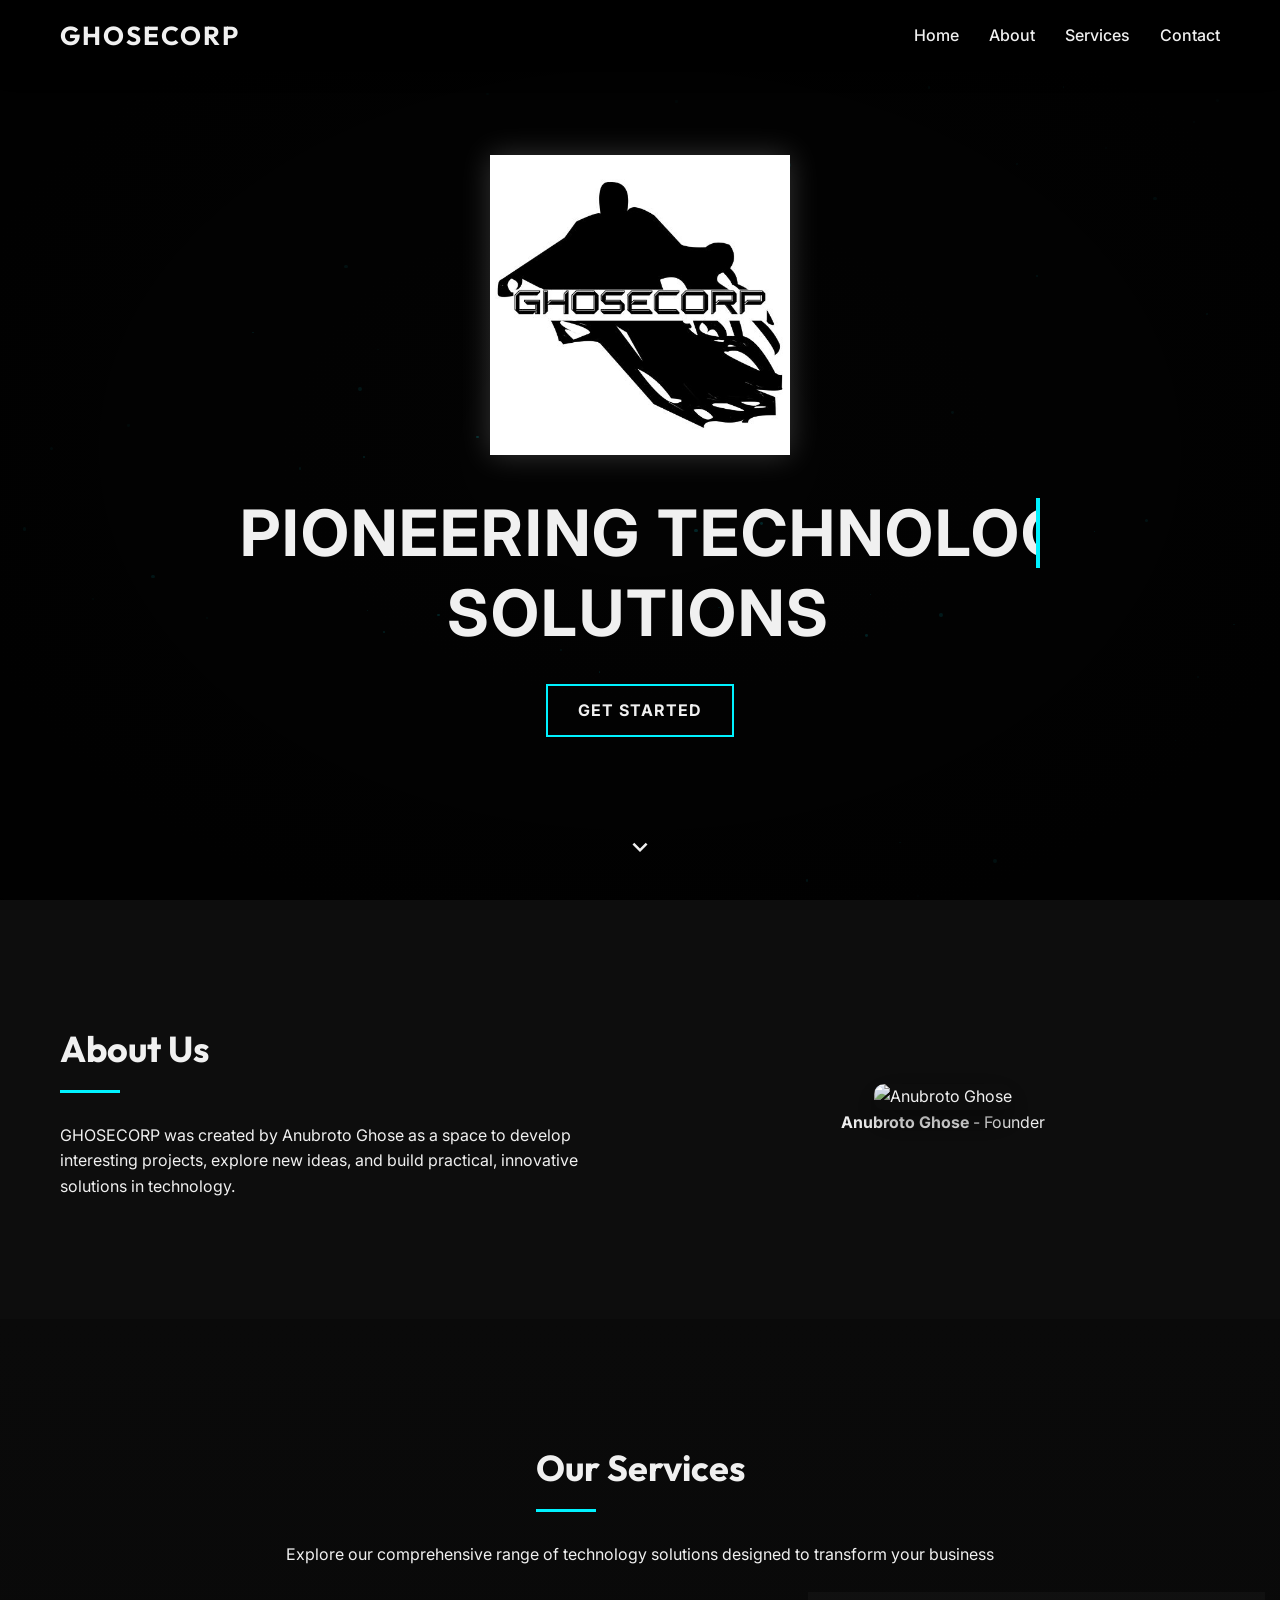
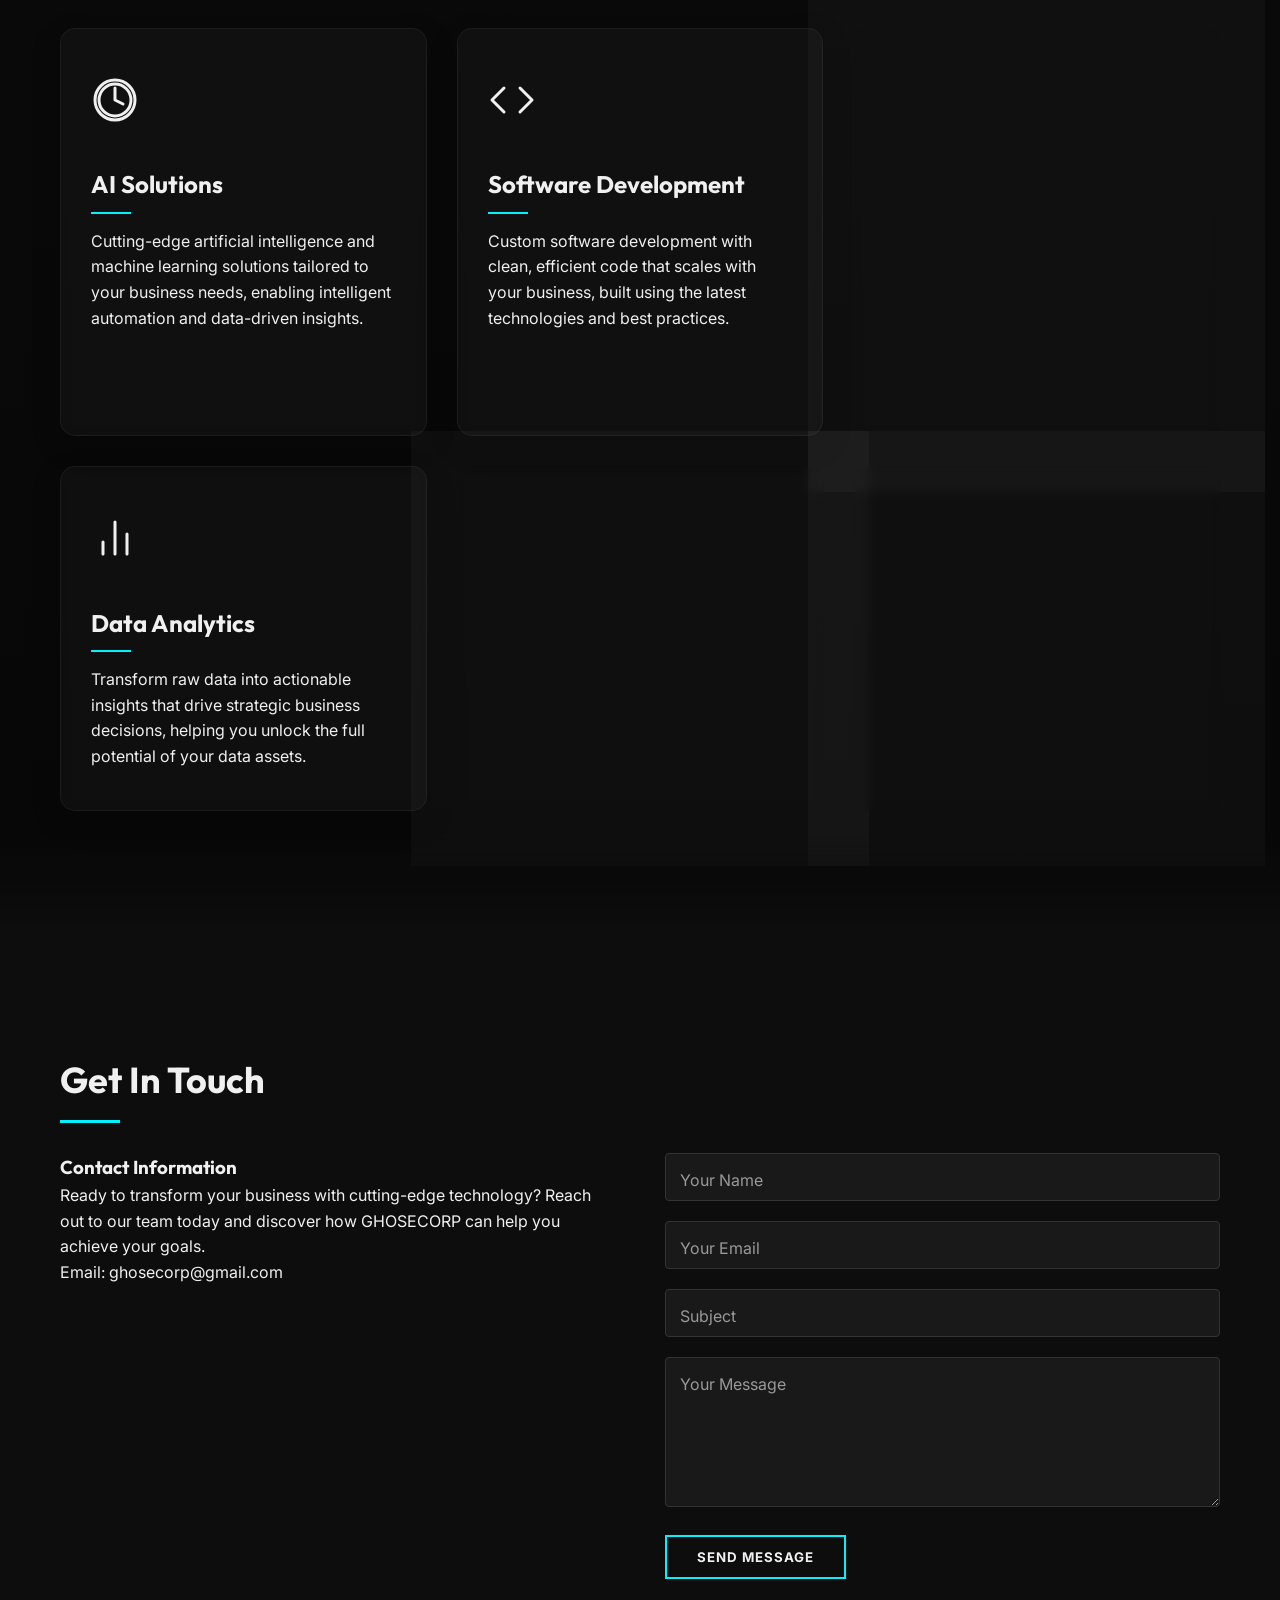
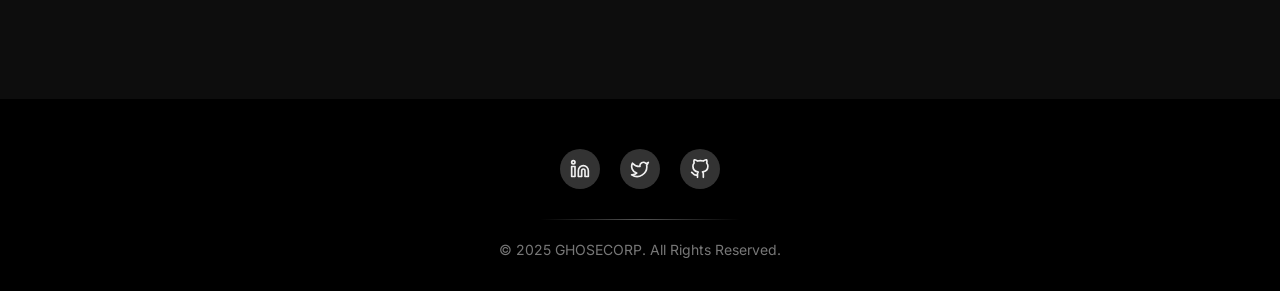
==== index.html @ cedd63f7 "Modified the website to be more professional" ====
<!DOCTYPE html>
<html lang="en">

<head>
    <meta charset="UTF-8">
    <meta name="viewport" content="width=device-width, initial-scale=1.0">
    <title>GHOSECORP | Technology Solutions</title>
    <link rel="preconnect" href="https://fonts.googleapis.com">
    <link rel="preconnect" href="https://fonts.gstatic.com" crossorigin>
    <link
        href="https://fonts.googleapis.com/css2?family=Inter:wght@300;400;500;600&family=Outfit:wght@400;700&display=swap"
        rel="stylesheet">
    <style>
        :root {
            --primary-color: #050505;
            --secondary-color: #ffffff;
            --accent-color: #00f2ff;
            --accent-glow: rgba(0, 242, 255, 0.5);
            --text-color: #f0f0f0;
            --bg-color: #050505;
            --card-bg: rgba(255, 255, 255, 0.03);
            --highlight-color: #00f2ff;
            --body-font: 'Inter', sans-serif;
            --heading-font: 'Outfit', sans-serif;
        }

        * {
            margin: 0;
            padding: 0;
            box-sizing: border-box;
            font-family: var(--body-font);
            scroll-behavior: smooth;
        }

        h1,
        h2,
        h3,
        h4,
        .logo {
            font-family: var(--heading-font);
        }

        body {
            background-color: var(--bg-color);
            color: var(--text-color);
            line-height: 1.6;
            overflow-x: hidden;
        }

        .container {
            max-width: 1200px;
            margin: 0 auto;
            padding: 0 20px;
            position: relative;
        }

        /* Header Styles */
        header {
            padding: 15px 0;
            position: fixed;
            width: 100%;
            z-index: 100;
            background-color: rgba(0, 0, 0, 0.6);
            backdrop-filter: blur(10px);
            transition: all 0.4s ease;
            box-shadow: 0 2px 20px rgba(0, 0, 0, 0.1);
        }

        header.scrolled {
            padding: 10px 0;
            background-color: rgba(0, 0, 0, 0.9);
        }

        nav {
            display: flex;
            justify-content: space-between;
            align-items: center;
        }

        .logo {
            font-size: 26px;
            font-weight: bold;
            letter-spacing: 2px;
            position: relative;
            transition: all 0.3s ease;
        }

        .logo::after {
            content: '';
            position: absolute;
            bottom: -5px;
            left: 0;
            width: 0;
            height: 2px;
            background-color: var(--highlight-color);
            transition: width 0.3s ease;
        }

        .logo:hover::after {
            width: 100%;
        }

        .nav-links {
            display: flex;
            list-style: none;
        }

        .nav-links li {
            margin-left: 30px;
            position: relative;
        }

        .nav-links a {
            color: var(--text-color);
            text-decoration: none;
            font-weight: 500;
            transition: color 0.3s ease;
            padding: 5px 0;
            position: relative;
        }

        .nav-links a::after {
            content: '';
            position: absolute;
            width: 0;
            height: 2px;
            bottom: 0;
            left: 0;
            background-color: var(--highlight-color);
            transition: width 0.3s ease;
        }

        .nav-links a:hover {
            color: var(--highlight-color);
        }

        .nav-links a:hover::after {
            width: 100%;
        }

        .burger {
            display: none;
            cursor: pointer;
        }

        .burger div {
            width: 25px;
            height: 3px;
            background-color: var(--text-color);
            margin: 5px;
            transition: all 0.3s ease;
        }

        /* Hero Section */
        .hero {
            height: 100vh;
            display: flex;
            align-items: center;
            position: relative;
            overflow: hidden;
        }

        #particles-js {
            position: absolute;
            width: 100%;
            height: 100%;
            top: 0;
            left: 0;
            z-index: 1;
        }

        .hero::before {
            content: "";
            position: absolute;
            top: 0;
            left: 0;
            width: 100%;
            height: 100%;
            background: radial-gradient(ellipse at center, rgba(0, 0, 0, 0.4) 0%, rgba(0, 0, 0, 0.9) 100%);
            z-index: 2;
        }

        .hero-content {
            max-width: 800px;
            margin: 0 auto;
            text-align: center;
            position: relative;
            z-index: 3;
            opacity: 0;
            transform: translateY(30px);
            animation: fadeInUp 1.2s ease forwards 0.5s;
        }

        .hero-logo {
            max-width: 300px;
            margin-bottom: 30px;
            filter: drop-shadow(0 0 15px rgba(255, 255, 255, 0.2));
            transition: transform 0.3s ease;
        }

        .hero-logo:hover {
            transform: scale(1.05);
        }

        .hero h1 {
            font-size: 4rem;
            line-height: 1.1;
            margin-bottom: 20px;
            text-transform: uppercase;
            font-weight: 700;
        }

        .hero-title {
            display: flex;
            flex-direction: column;
            align-items: center;
        }

        .typewriter-line {
            display: block;
            overflow: hidden;
            white-space: nowrap;
            border-right: 4px solid var(--accent-color);
            width: 0;
            animation: typing 1.5s steps(20, end) forwards;
            margin: 5px 0;
            letter-spacing: 2px;
        }

        .typewriter-line.first {
            animation-delay: 0.8s;
        }

        .typewriter-line.second {
            animation-delay: 2.3s;
            border-right-color: transparent;
            animation-name: typing-no-cursor;
        }

        @keyframes typing {
            from { width: 0 }
            to { width: 100% }
        }

        @keyframes typing-no-cursor {
            from { width: 0; border-right-color: var(--accent-color); }
            to { width: 100%; border-right-color: transparent; }
        }

        @keyframes blink-caret {
            from, to { border-color: transparent }
            50% { border-color: var(--accent-color) }
        }

        @keyframes blink-caret {

            from,
            to {
                border-color: transparent
            }

            50% {
                border-color: var(--highlight-color)
            }
        }

        .hero p {
            font-size: 18px;
            margin-bottom: 30px;
            color: #ddd;
            max-width: 600px;
            margin-left: auto;
            margin-right: auto;
        }

        .btn {
            display: inline-block;
            padding: 12px 30px;
            background: transparent;
            color: var(--text-color);
            border: 2px solid var(--highlight-color);
            text-decoration: none;
            text-transform: uppercase;
            font-weight: bold;
            letter-spacing: 1px;
            transition: all 0.3s ease;
            position: relative;
            overflow: hidden;
            z-index: 1;
        }

        .btn::before {
            content: '';
            position: absolute;
            top: 0;
            left: -100%;
            width: 100%;
            height: 100%;
            background: var(--highlight-color);
            transition: all 0.4s ease;
            z-index: -1;
        }

        .btn:hover::before {
            left: 0;
        }

        .btn:hover {
            color: #111;
        }

        .scroll-down {
            position: absolute;
            bottom: 30px;
            left: 50%;
            transform: translateX(-50%);
            z-index: 3;
            cursor: pointer;
            animation: bounce 2s infinite;
        }

        .scroll-down svg {
            width: 30px;
            height: 30px;
            fill: var(--text-color);
        }

        @keyframes bounce {

            0%,
            20%,
            50%,
            80%,
            100% {
                transform: translateY(0) translateX(-50%);
            }

            40% {
                transform: translateY(-20px) translateX(-50%);
            }

            60% {
                transform: translateY(-10px) translateX(-50%);
            }
        }

        /* About Section */
        .about {
            padding: 120px 0;
            background-color: #0d0d0d;
            position: relative;
            overflow: hidden;
        }

        .about::before {
            content: '';
            position: absolute;
            top: -100px;
            left: 0;
            width: 100%;
            height: 100px;
            background: linear-gradient(to bottom, transparent, #0d0d0d);
            z-index: 2;
        }

        .about-content {
            display: flex;
            align-items: center;
            flex-wrap: wrap;
            position: relative;
        }

        .about-text {
            flex: 1;
            min-width: 300px;
            padding-right: 50px;
            opacity: 0;
            transform: translateX(-30px);
            transition: all 0.8s ease;
        }

        .about-text.show {
            opacity: 1;
            transform: translateX(0);
        }

        .about-image {
            flex: 1;
            min-width: 300px;
            text-align: center;
            opacity: 0;
            transform: translateX(30px);
            transition: all 0.8s ease;
        }

        .about-image.show {
            opacity: 1;
            transform: translateX(0);
        }

        .founder-img {
            max-width: 100%;
            height: auto;
            border-radius: 10px;
            box-shadow: 0 10px 30px rgba(0, 0, 0, 0.5);
            transition: transform 0.5s ease;
            filter: grayscale(50%);
        }

        .founder-img:hover {
            transform: scale(1.03);
            filter: grayscale(0%);
        }

        .section-title {
            font-size: 36px;
            margin-bottom: 30px;
            position: relative;
            padding-bottom: 15px;
            display: inline-block;
        }

        .section-title::after {
            content: '';
            position: absolute;
            left: 0;
            bottom: 0;
            width: 60px;
            height: 3px;
            background-color: var(--highlight-color);
            transition: width 0.5s ease;
        }

        .section-title:hover::after {
            width: 100%;
        }

        /* Services Section */
        .services {
            padding: 120px 0;
            position: relative;
            background: linear-gradient(to bottom, #0a0a0a, #070707);
        }

        .services-intro {
            text-align: center;
            margin-bottom: 60px;
            opacity: 0;
            transform: translateY(30px);
            transition: all 0.8s ease;
        }

        .services-intro.show {
            opacity: 1;
            transform: translateY(0);
        }

        .services-grid {
            display: grid;
            grid-template-columns: repeat(auto-fit, minmax(300px, 1fr));
            gap: 30px;
            margin-top: 50px;
        }

        .service-card {
            background: var(--card-bg);
            backdrop-filter: blur(5px);
            border: 1px solid rgba(255, 255, 255, 0.05);
            padding: 40px 30px;
            border-radius: 15px;
            transition: all 0.5s cubic-bezier(0.4, 0, 0.2, 1);
            position: relative;
            overflow: hidden;
            z-index: 1;
            height: 100%;
            opacity: 0;
            transform: translateY(30px);
            box-shadow: 0 10px 30px rgba(0, 0, 0, 0.2);
        }

        .service-card.show {
            opacity: 1;
            transform: translateY(0);
        }

        .service-card::before {
            content: '';
            position: absolute;
            top: 0;
            left: 0;
            width: 100%;
            height: 0;
            background: linear-gradient(to bottom, rgba(52, 152, 219, 0.1), transparent);
            transition: height 0.5s ease;
            z-index: -1;
        }

        .service-card:hover {
            transform: translateY(-10px);
            box-shadow: 0 15px 30px rgba(0, 0, 0, 0.2);
            animation: glowing 3s infinite;
        }

        .service-card:hover::before {
            height: 100%;
        }

        .service-icon {
            font-size: 48px;
            margin-bottom: 20px;
            transition: transform 0.5s ease;
        }

        .service-card:hover .service-icon {
            transform: scale(1.1);
        }

        .service-title {
            font-size: 24px;
            margin-bottom: 15px;
            position: relative;
            padding-bottom: 10px;
            transition: color 0.3s ease;
        }

        .service-title::after {
            content: '';
            position: absolute;
            bottom: 0;
            left: 0;
            width: 40px;
            height: 2px;
            background-color: var(--highlight-color);
            transition: width 0.5s ease;
        }

        .service-card:hover .service-title::after {
            width: 80px;
        }

        /* Contact Section */
        .contact {
            padding: 120px 0;
            background-color: #0d0d0d;
            position: relative;
        }

        .contact::before {
            content: '';
            position: absolute;
            top: -100px;
            left: 0;
            width: 100%;
            height: 100px;
            background: linear-gradient(to bottom, transparent, #0d0d0d);
            z-index: 2;
        }

        .contact-content {
            display: flex;
            flex-wrap: wrap;
            gap: 50px;
        }

        .contact-info {
            flex: 1;
            min-width: 300px;
            opacity: 0;
            transform: translateX(-30px);
            transition: all 0.8s ease;
        }

        .contact-info.show {
            opacity: 1;
            transform: translateX(0);
        }

        .contact-form {
            flex: 1;
            min-width: 300px;
            opacity: 0;
            transform: translateX(30px);
            transition: all 0.8s ease;
        }

        .contact-form.show {
            opacity: 1;
            transform: translateX(0);
        }

        .form-group {
            margin-bottom: 20px;
            position: relative;
        }

        input,
        textarea {
            width: 100%;
            padding: 15px;
            background-color: rgba(255, 255, 255, 0.05);
            border: 1px solid #333;
            color: var(--text-color);
            border-radius: 4px;
            transition: all 0.3s ease;
        }

        input:focus,
        textarea:focus {
            outline: none;
            border-color: var(--highlight-color);
            box-shadow: 0 0 10px rgba(52, 152, 219, 0.3);
        }

        textarea {
            height: 150px;
            resize: vertical;
        }

        .form-group label {
            position: absolute;
            top: 15px;
            left: 15px;
            color: #999;
            transition: all 0.3s ease;
            pointer-events: none;
        }

        .form-group input:focus~label,
        .form-group textarea:focus~label,
        .form-group input:valid~label,
        .form-group textarea:valid~label {
            top: -10px;
            left: 10px;
            font-size: 12px;
            background-color: #0d0d0d;
            padding: 0 5px;
            color: var(--highlight-color);
        }

        /* Footer */
        footer {
            padding: 50px 0 30px;
            text-align: center;
            background-color: #000;
            position: relative;
        }

        .social-links {
            display: flex;
            justify-content: center;
            margin-bottom: 30px;
        }

        .social-links a {
            display: flex;
            align-items: center;
            justify-content: center;
            width: 40px;
            height: 40px;
            border-radius: 50%;
            background-color: #333;
            margin: 0 10px;
            color: var(--text-color);
            text-decoration: none;
            transition: all 0.3s ease;
            position: relative;
            overflow: hidden;
        }

        .social-links a::before {
            content: '';
            position: absolute;
            top: 0;
            left: 0;
            width: 100%;
            height: 100%;
            background-color: var(--highlight-color);
            border-radius: 50%;
            transform: scale(0);
            transition: transform 0.5s ease;
            z-index: -1;
        }

        .social-links a:hover::before {
            transform: scale(1);
        }

        .social-links a:hover {
            color: #111;
            transform: translateY(-5px);
        }

        .copyright {
            font-size: 14px;
            color: #777;
            position: relative;
            padding-top: 20px;
        }

        .copyright::before {
            content: '';
            position: absolute;
            top: 0;
            left: 50%;
            transform: translateX(-50%);
            width: 200px;
            height: 1px;
            background: linear-gradient(to right, transparent, #555, transparent);
        }

        /* Animation */
        @keyframes fadeInUp {
            from {
                opacity: 0;
                transform: translateY(30px);
            }

            to {
                opacity: 1;
                transform: translateY(0);
            }
        }

        @keyframes glowing {
            0% {
                box-shadow: 0 0 5px rgba(52, 152, 219, 0.3);
            }

            50% {
                box-shadow: 0 0 20px rgba(52, 152, 219, 0.5);
            }

            100% {
                box-shadow: 0 0 5px rgba(52, 152, 219, 0.3);
            }
        }

        @keyframes float {
            0% {
                transform: translateY(0px);
            }

            50% {
                transform: translateY(-10px);
            }

            100% {
                transform: translateY(0px);
            }
        }

        /* Particle styling */
        .particle {
            position: absolute;
            background-color: rgba(255, 255, 255, 0.3);
            border-radius: 50%;
            pointer-events: none;
        }

        .back-to-top {
            position: fixed;
            bottom: 30px;
            right: 30px;
            width: 50px;
            height: 50px;
            border-radius: 50%;
            background-color: var(--highlight-color);
            color: #111;
            display: flex;
            align-items: center;
            justify-content: center;
            text-decoration: none;
            transition: all 0.3s ease;
            opacity: 0;
            visibility: hidden;
            z-index: 99;
        }

        .back-to-top.show {
            opacity: 1;
            visibility: visible;
        }

        .back-to-top:hover {
            transform: translateY(-5px);
            box-shadow: 0 5px 15px rgba(52, 152, 219, 0.5);
        }

        /* Responsive */
        @media screen and (max-width: 768px) {
            .burger {
                display: block;
                z-index: 101;
            }

            .nav-links {
                position: absolute;
                right: 0;
                top: 60px;
                flex-direction: column;
                align-items: center;
                width: 100%;
                background-color: rgba(0, 0, 0, 0.95);
                height: 92vh;
                transform: translateX(100%);
                transition: transform 0.5s ease-in;
                z-index: 100;
                overflow-y: auto;
            }

            .nav-links li {
                margin: 24px 0 0 0;
                opacity: 0;
            }

            .nav-links.nav-active {
                transform: translateX(0%);
            }

            .nav-links.nav-active li {
                opacity: 1 !important;
                animation: none !important;
                transform: none !important;
            }

            .hero {
                height: auto;
                padding: 120px 20px 40px 20px;
                display: block;
                text-align: center;
            }

            #particles-js {
                display: none;
            }

            .container {
                padding: 0 10px;
            }

            .hero-content {
                max-width: 100%;
                margin: 0 auto;
                transform: none !important;
                opacity: 1 !important;
            }

            .hero-logo {
                max-width: 180px;
                margin: 0 auto 20px;
                display: block;
            }

            .hero h1 {
                font-size: 2.2rem;
            }

            .typewriter-line {
                letter-spacing: 1px;
                animation-duration: 1.2s;
            }

            .hero p {
                font-size: 16px;
                max-width: 100%;
                margin: 0 auto 30px;
            }

            .btn {
                padding: 12px 24px;
                font-size: 14px;
                letter-spacing: 1px;
            }

            .scroll-down {
                bottom: 20px;
                width: 40px;
                height: 40px;
            }

            .about-content,
            .contact-content {
                flex-direction: column;
                gap: 30px;
            }

            .about-text,
            .about-image,
            .contact-info,
            .contact-form {
                padding-right: 0;
                transform: none !important;
                opacity: 1 !important;
            }
        }
    </style>
</head>

<body>
    <!-- Header -->
    <header id="header">
        <div class="container">
            <nav>
                <div class="logo">GHOSECORP</div>
                <ul class="nav-links">
                    <li><a href="#home">Home</a></li>
                    <li><a href="#about">About</a></li>
                    <li><a href="#services">Services</a></li>
                    <li><a href="#contact">Contact</a></li>
                </ul>
                <div class="burger">
                    <div class="line1"></div>
                    <div class="line2"></div>
                    <div class="line3"></div>
                </div>
            </nav>
        </div>
    </header>

    <!-- Hero Section -->
    <section class="hero" id="home">
        <div id="particles-js"></div>
        <div class="container">
            <div class="hero-content">
                <img src="assets/ghosecorp_logo.jpg" alt="Ghosecorp Logo" class="hero-logo">
                <h1 class="hero-title">
                    <span class="typewriter-line first">Pioneering Technology</span>
                    <span class="typewriter-line second">Solutions</span>
                </h1>
                <p>Accelerating innovation in the digital landscape. Ghosecorp transforms ideas into cutting-edge
                    technology that empowers businesses to thrive in tomorrow's world.</p>
                <a href="#contact" class="btn">Get Started</a>
            </div>
        </div>
        <div class="scroll-down" id="scroll-down">
            <svg xmlns="http://www.w3.org/2000/svg" viewBox="0 0 24 24">
                <path d="M7.41 8.59L12 13.17l4.59-4.58L18 10l-6 6-6-6 1.41-1.41z" />
            </svg>
        </div>
    </section>
    <!-- About Section -->
    <section class="about" id="about">
        <div class="container">
            <div class="about-content">
                <div class="about-text">
                    <h2 class="section-title">About Us</h2>
                    <p>GHOSECORP was created by Anubroto Ghose as a space to develop interesting projects, explore new
                        ideas, and build practical, innovative solutions in technology.</p>
                </div>
                <div class="about-image">
                    <img src="https://raw.githubusercontent.com/anubrotoGhose/anubrotoGhose/main/assets/profilePage.jpeg"
                        alt="Anubroto Ghose" class="founder-img">
                    <p><strong>Anubroto Ghose</strong> - Founder</p>
                </div>
            </div>
        </div>
    </section>
    <!-- Services Section -->
    <section class="services" id="services">
        <div class="container">
            <div class="services-intro">
                <h2 class="section-title">Our Services</h2>
                <p>Explore our comprehensive range of technology solutions designed to transform your business</p>
            </div>
            <div class="services-grid">
                <div class="service-card">
                    <div class="service-icon">
                        <svg width="48" height="48" viewBox="0 0 24 24" fill="none" stroke="currentColor"
                            stroke-width="1.5" stroke-linecap="round" stroke-linejoin="round">
                            <path d="M12 2a10 10 0 1 0 10 10A10 10 0 0 0 12 2zm0 18a8 8 0 1 1 8-8 8 8 0 0 1-8 8z" />
                            <path d="M12 6v6l4 2" />
                        </svg>
                    </div>
                    <h3 class="service-title">AI Solutions</h3>
                    <p>Cutting-edge artificial intelligence and machine learning solutions tailored to your business
                        needs, enabling intelligent automation and data-driven insights.</p>
                </div>
                <div class="service-card">
                    <div class="service-icon">
                        <svg width="48" height="48" viewBox="0 0 24 24" fill="none" stroke="currentColor"
                            stroke-width="1.5" stroke-linecap="round" stroke-linejoin="round">
                            <polyline points="16 18 22 12 16 6" />
                            <polyline points="8 6 2 12 8 18" />
                        </svg>
                    </div>
                    <h3 class="service-title">Software Development</h3>
                    <p>Custom software development with clean, efficient code that scales with your business, built
                        using the latest technologies and best practices.</p>
                </div>
                <div class="service-card">
                    <div class="service-icon">
                        <svg width="48" height="48" viewBox="0 0 24 24" fill="none" stroke="currentColor"
                            stroke-width="1.5" stroke-linecap="round" stroke-linejoin="round">
                            <path
                                d="M14.7 6.3a1 1 0 0 0 0 1.4l1.6 1.6a1 1 0 0 0 1.4 0l3.77-3.77a6 6 0 0 1-7.94 7.94l-6.91 6.91a2.12 2.12 0 0 1-3-3l6.91-6.91a6 6 0 0 1 7.94-7.94l-3.76 3.76z" />
                        </svg>
                    </div>
                    <h3 class="service-title">Software Tools And Libraries</h3>
                    <p>Custom-built software libraries and developer tools to accelerate your development workflow and
                        enhance productivity through streamlined processes.</p>
                </div>
                <div class="service-card">
                    <div class="service-icon">
                        <svg width="48" height="48" viewBox="0 0 24 24" fill="none" stroke="currentColor"
                            stroke-width="1.5" stroke-linecap="round" stroke-linejoin="round">
                            <line x1="18" y1="20" x2="18" y2="10" />
                            <line x1="12" y1="20" x2="12" y2="4" />
                            <line x1="6" y1="20" x2="6" y2="14" />
                        </svg>
                    </div>
                    <h3 class="service-title">Data Analytics</h3>
                    <p>Transform raw data into actionable insights that drive strategic business decisions, helping you
                        unlock the full potential of your data assets.</p>
                </div>
                <div class="service-card">
                    <div class="service-icon">
                        <svg width="48" height="48" viewBox="0 0 24 24" fill="none" stroke="currentColor"
                            stroke-width="1.5" stroke-linecap="round" stroke-linejoin="round">
                            <rect x="5" y="2" width="14" height="20" rx="2" ry="2" />
                            <line x1="12" y1="18" x2="12.01" y2="18" />
                        </svg>
                    </div>
                    <h3 class="service-title">Mobile Solutions</h3>
                    <p>Intuitive, high-performance mobile applications designed for optimal user experience across
                        multiple platforms and devices.</p>
                </div>
                <div class="service-card">
                    <div class="service-icon">
                        <svg width="48" height="48" viewBox="0 0 24 24" fill="none" stroke="currentColor"
                            stroke-width="1.5" stroke-linecap="round" stroke-linejoin="round">
                            <path d="M17.5 19a3.5 3.5 0 1 1 0-7c.2 0 .4 0 .6.1a6 6 0 1 1 3.4 8.9h-4z" />
                        </svg>
                    </div>
                    <h3 class="service-title">Cloud Infrastructure</h3>
                    <p>Scalable cloud solutions that provide flexibility, security, and cost efficiency, empowering your
                        business with robust and reliable infrastructure.</p>
                </div>
            </div>
        </div>
    </section>
    <!-- Contact Section -->
    <section class="contact" id="contact">
        <div class="container">
            <h2 class="section-title">Get In Touch</h2>
            <div class="contact-content">
                <div class="contact-info">
                    <h3>Contact Information</h3>
                    <p>Ready to transform your business with cutting-edge technology? Reach out to our team today and
                        discover how GHOSECORP can help you achieve your goals.</p>
                    <p>Email: ghosecorp@gmail.com</p>
                </div>
                <div class="contact-form">
                    <form id="contactForm">
                        <div class="form-group">
                            <input type="text" id="name" required>
                            <label for="name">Your Name</label>
                        </div>
                        <div class="form-group">
                            <input type="email" id="email" required>
                            <label for="email">Your Email</label>
                        </div>
                        <div class="form-group">
                            <input type="text" id="subject" required>
                            <label for="subject">Subject</label>
                        </div>
                        <div class="form-group">
                            <textarea id="message" required></textarea>
                            <label for="message">Your Message</label>
                        </div>
                        <button type="submit" class="btn">Send Message</button>
                    </form>
                </div>
            </div>
        </div>
    </section>
    <!-- Footer -->
    <footer>
        <div class="container">
            <div class="social-links">
                <a href="#" aria-label="LinkedIn">
                    <svg width="20" height="20" viewBox="0 0 24 24" fill="none" stroke="currentColor" stroke-width="2"
                        stroke-linecap="round" stroke-linejoin="round">
                        <path d="M16 8a6 6 0 0 1 6 6v7h-4v-7a2 2 0 0 0-2-2 2 2 0 0 0-2 2v7h-4v-7a6 6 0 0 1 6-6z" />
                        <rect x="2" y="9" width="4" height="12" />
                        <circle cx="4" cy="4" r="2" />
                    </svg>
                </a>
                <a href="#" aria-label="Twitter">
                    <svg width="20" height="20" viewBox="0 0 24 24" fill="none" stroke="currentColor" stroke-width="2"
                        stroke-linecap="round" stroke-linejoin="round">
                        <path
                            d="M22 4s-.7 2.1-2 3.4c1.6 10-9.4 17.3-18 11.6 2.2.1 4.4-.6 6-2C3 15.5.5 9.6 3 5c2.2 2.6 5.6 4.1 9 4-.9-4.2 4-6.6 7-3.8 1.1 0 3-1.2 3-1.2z" />
                    </svg>
                </a>
                <a href="#" aria-label="GitHub">
                    <svg width="20" height="20" viewBox="0 0 24 24" fill="none" stroke="currentColor" stroke-width="2"
                        stroke-linecap="round" stroke-linejoin="round">
                        <path
                            d="M9 19c-5 1.5-5-2.5-7-3m14 6v-3.87a3.37 3.37 0 0 0-.94-2.61c3.14-.35 6.44-1.54 6.44-7A5.44 5.44 0 0 0 20 4.77 5.07 5.07 0 0 0 19.91 1S18.73.65 16 2.48a13.38 13.38 0 0 0-7 0C6.27.65 5.09 1 5.09 1A5.07 5.07 0 0 0 5 4.77a5.44 5.44 0 0 0-1.5 3.78c0 5.42 3.3 6.61 6.44 7A3.37 3.37 0 0 0 9 18.13V22" />
                    </svg>
                </a>
            </div>
            <p class="copyright">© 2025 GHOSECORP. All Rights Reserved.</p>
        </div>
    </footer>
    <!-- Back to top button -->
    <a href="#home" class="back-to-top" id="back-to-top">↑</a>
    <!-- Cursor effect (advanced) -->
    <div id="custom-cursor"
        style="position: fixed; width: 20px; height: 20px; border: 2px solid var(--highlight-color); border-radius: 50%; pointer-events: none; z-index: 9999; transform: translate(-50%, -50%); display: none; mix-blend-mode: difference;">
    </div>
    <div id="cursor-trailer"
        style="position: fixed; width: 100px; height: 100px; border-radius: 50%; background: rgba(52, 152, 219, 0.1); pointer-events: none; z-index: 9998; transform: translate(-50%, -50%); transition: width 0.3s, height 0.3s; display: none;">
    </div>
    <!-- JavaScript -->
    <script>
        // Navigation toggle
        const nav = document.querySelector('.nav-links');
        const burger = document.querySelector('.burger');
        const navLinks = document.querySelectorAll('.nav-links li');

        burger.addEventListener('click', () => {
            nav.classList.toggle('nav-active');
            navLinks.forEach((link, index) => {
                if (link.style.animation) {
                    link.style.animation = '';
                } else {
                    link.style.animation = `navLinkFade 0.5s ease forwards ${index / 7 + 0.3}s`;
                }
            });
            burger.classList.toggle('toggle');
        });

        // Smooth scrolling
        document.querySelectorAll('a[href^="#"]').forEach(anchor => {
            anchor.addEventListener('click', function (e) {
                e.preventDefault();
                // Close mobile menu if open
                if (nav.classList.contains('nav-active')) {
                    nav.classList.remove('nav-active');
                    burger.classList.remove('toggle');
                    navLinks.forEach(link => { link.style.animation = ''; });
                }
                const target = document.querySelector(this.getAttribute('href'));
                window.scrollTo({
                    top: target.offsetTop - 70,
                    behavior: 'smooth'
                });
            });
        });

        // Scroll down button
        document.getElementById('scroll-down').addEventListener('click', () => {
            const aboutSection = document.querySelector('#about');
            window.scrollTo({
                top: aboutSection.offsetTop - 70,
                behavior: 'smooth'
            });
        });

        // Back to top button
        const backToTopButton = document.getElementById('back-to-top');
        window.addEventListener('scroll', () => {
            if (window.pageYOffset > 300) {
                backToTopButton.classList.add('show');
            } else {
                backToTopButton.classList.remove('show');
            }
        });

        // Header scroll effect
        const header = document.getElementById('header');
        window.addEventListener('scroll', () => {
            if (window.pageYOffset > 100) {
                header.classList.add('scrolled');
            } else {
                header.classList.remove('scrolled');
            }
        });

        // Intersection Observer for animations
        const observerOptions = {
            threshold: 0.2,
            rootMargin: "0px 0px -100px 0px"
        };

        const observer = new IntersectionObserver((entries) => {
            entries.forEach(entry => {
                if (entry.isIntersecting) {
                    entry.target.classList.add('show');
                    observer.unobserve(entry.target);
                }
            });
        }, observerOptions);

        // Observe elements that should animate on scroll
        document.querySelectorAll('.about-text, .about-image, .services-intro, .service-card, .contact-info, .contact-form').forEach(el => {
            observer.observe(el);
        });

        // Contact form animation
        const formElements = document.querySelectorAll('.form-group input, .form-group textarea');
        formElements.forEach(element => {
            if (element.value !== '') {
                element.parentElement.classList.add('active');
            }
            element.addEventListener('focus', () => {
                element.parentElement.classList.add('active');
            });
            element.addEventListener('blur', () => {
                if (element.value === '') {
                    element.parentElement.classList.remove('active');
                }
            });
        });

        // Optimized Particles JS Effect
        function createParticles() {
            const particlesContainer = document.getElementById('particles-js');
            if (!particlesContainer) return;
            
            const particleCount = window.innerWidth < 768 ? 30 : 60;
            const fragment = document.createDocumentFragment();

            for (let i = 0; i < particleCount; i++) {
                const particle = document.createElement('div');
                particle.className = 'particle';

                const size = Math.random() * 3 + 1;
                const opacity = Math.random() * 0.3 + 0.05;

                particle.style.cssText = `
                    position: absolute;
                    top: ${Math.random() * 100}%;
                    left: ${Math.random() * 100}%;
                    width: ${size}px;
                    height: ${size}px;
                    background-color: rgba(0, 242, 255, ${opacity});
                    border-radius: 50%;
                    pointer-events: none;
                `;

                const duration = (Math.random() * 15 + 10) * 1000;
                particle.animate([
                    { transform: 'translateY(0) translateX(0)', opacity: opacity },
                    { transform: `translateY(-${Math.random() * 100 + 50}px) translateX(${Math.random() * 40 - 20}px)`, opacity: 0 }
                ], {
                    duration: duration,
                    iterations: Infinity,
                    easing: 'linear',
                    delay: Math.random() * -duration
                });

                fragment.appendChild(particle);
            }
            particlesContainer.appendChild(fragment);
        }

        // Create dynamic background particles
        window.addEventListener('load', createParticles);

        // Service cards hover effect
        const serviceCards = document.querySelectorAll('.service-card');
        serviceCards.forEach(card => {
            card.addEventListener('mouseenter', function () {
                this.style.transform = 'translateY(-15px)';
                const icon = this.querySelector('.service-icon');
                icon.style.transform = 'scale(1.2) rotate(5deg)';
            });

            card.addEventListener('mouseleave', function () {
                this.style.transform = 'translateY(0)';
                const icon = this.querySelector('.service-icon');
                icon.style.transform = 'scale(1) rotate(0deg)';
            });
        });

        // Simple form validation
        const contactForm = document.getElementById('contactForm');
        if (contactForm) {
            contactForm.addEventListener('submit', function (e) {
                e.preventDefault();
                const name = document.getElementById('name').value;
                const email = document.getElementById('email').value;
                const subject = document.getElementById('subject').value;
                const message = document.getElementById('message').value;
                if (name && email && subject && message) {
                    alert('Thank you for your message! We will get back to you soon.');
                    contactForm.reset();
                    formElements.forEach(element => { element.parentElement.classList.remove('active'); });
                } else {
                    alert('Please fill in all fields');
                }
            });
        }

        // Typing effect for hero description
        function typeEffect(element, text, speed) {
            let i = 0;
            element.innerHTML = '';
            function typing() {
                if (i < text.length) {
                    element.innerHTML += text.charAt(i);
                    i++;
                    setTimeout(typing, speed);
                }
            }
            typing();
        }
        // Apply typing effect to a paragraph in the hero section
        const heroDescriptionElement = document.querySelector('.hero p');
        if (heroDescriptionElement) {
            const originalText = heroDescriptionElement.textContent;
            heroDescriptionElement.textContent = '';
            setTimeout(() => {
                typeEffect(heroDescriptionElement, originalText, 25);
            }, 3800);
        }

        // Smooth Custom cursor effect
        const customCursor = document.getElementById('custom-cursor');
        const cursorTrailer = document.getElementById('cursor-trailer');
        
        let mouseX = 0, mouseY = 0;
        let cursorX = 0, cursorY = 0;
        let trailerX = 0, trailerY = 0;

        if (window.innerWidth > 768) {
            document.addEventListener('mousemove', (e) => {
                if (customCursor.style.display === 'none') {
                    customCursor.style.display = 'block';
                    cursorTrailer.style.display = 'block';
                }
                mouseX = e.clientX;
                mouseY = e.clientY;
            });

            function animateCursor() {
                // Smooth interpolation
                cursorX += (mouseX - cursorX) * 0.2;
                cursorY += (mouseY - cursorY) * 0.2;
                trailerX += (mouseX - trailerX) * 0.1;
                trailerY += (mouseY - trailerY) * 0.1;

                customCursor.style.left = cursorX + 'px';
                customCursor.style.top = cursorY + 'px';
                cursorTrailer.style.left = trailerX + 'px';
                cursorTrailer.style.top = trailerY + 'px';

                requestAnimationFrame(animateCursor);
            }
            requestAnimationFrame(animateCursor);

            document.querySelectorAll('a, button, .service-card, input, textarea').forEach(element => {
                element.addEventListener('mouseenter', () => {
                    customCursor.style.transform = 'translate(-50%, -50%) scale(1.5)';
                    customCursor.style.borderColor = '#fff';
                    cursorTrailer.style.transform = 'translate(-50%, -50%) scale(0.5)';
                    cursorTrailer.style.background = 'rgba(0, 242, 255, 0.2)';
                });
                element.addEventListener('mouseleave', () => {
                    customCursor.style.transform = 'translate(-50%, -50%) scale(1)';
                    customCursor.style.borderColor = 'var(--highlight-color)';
                    cursorTrailer.style.transform = 'translate(-50%, -50%) scale(1)';
                    cursorTrailer.style.background = 'rgba(0, 242, 255, 0.1)';
                });
            });
            document.body.style.cursor = 'none';
        }
        // Floating animation for service icons
        document.querySelectorAll('.service-icon').forEach(icon => {
            icon.style.animation = 'float 3s ease-in-out infinite';
        });
    </script>
</body>

</html>
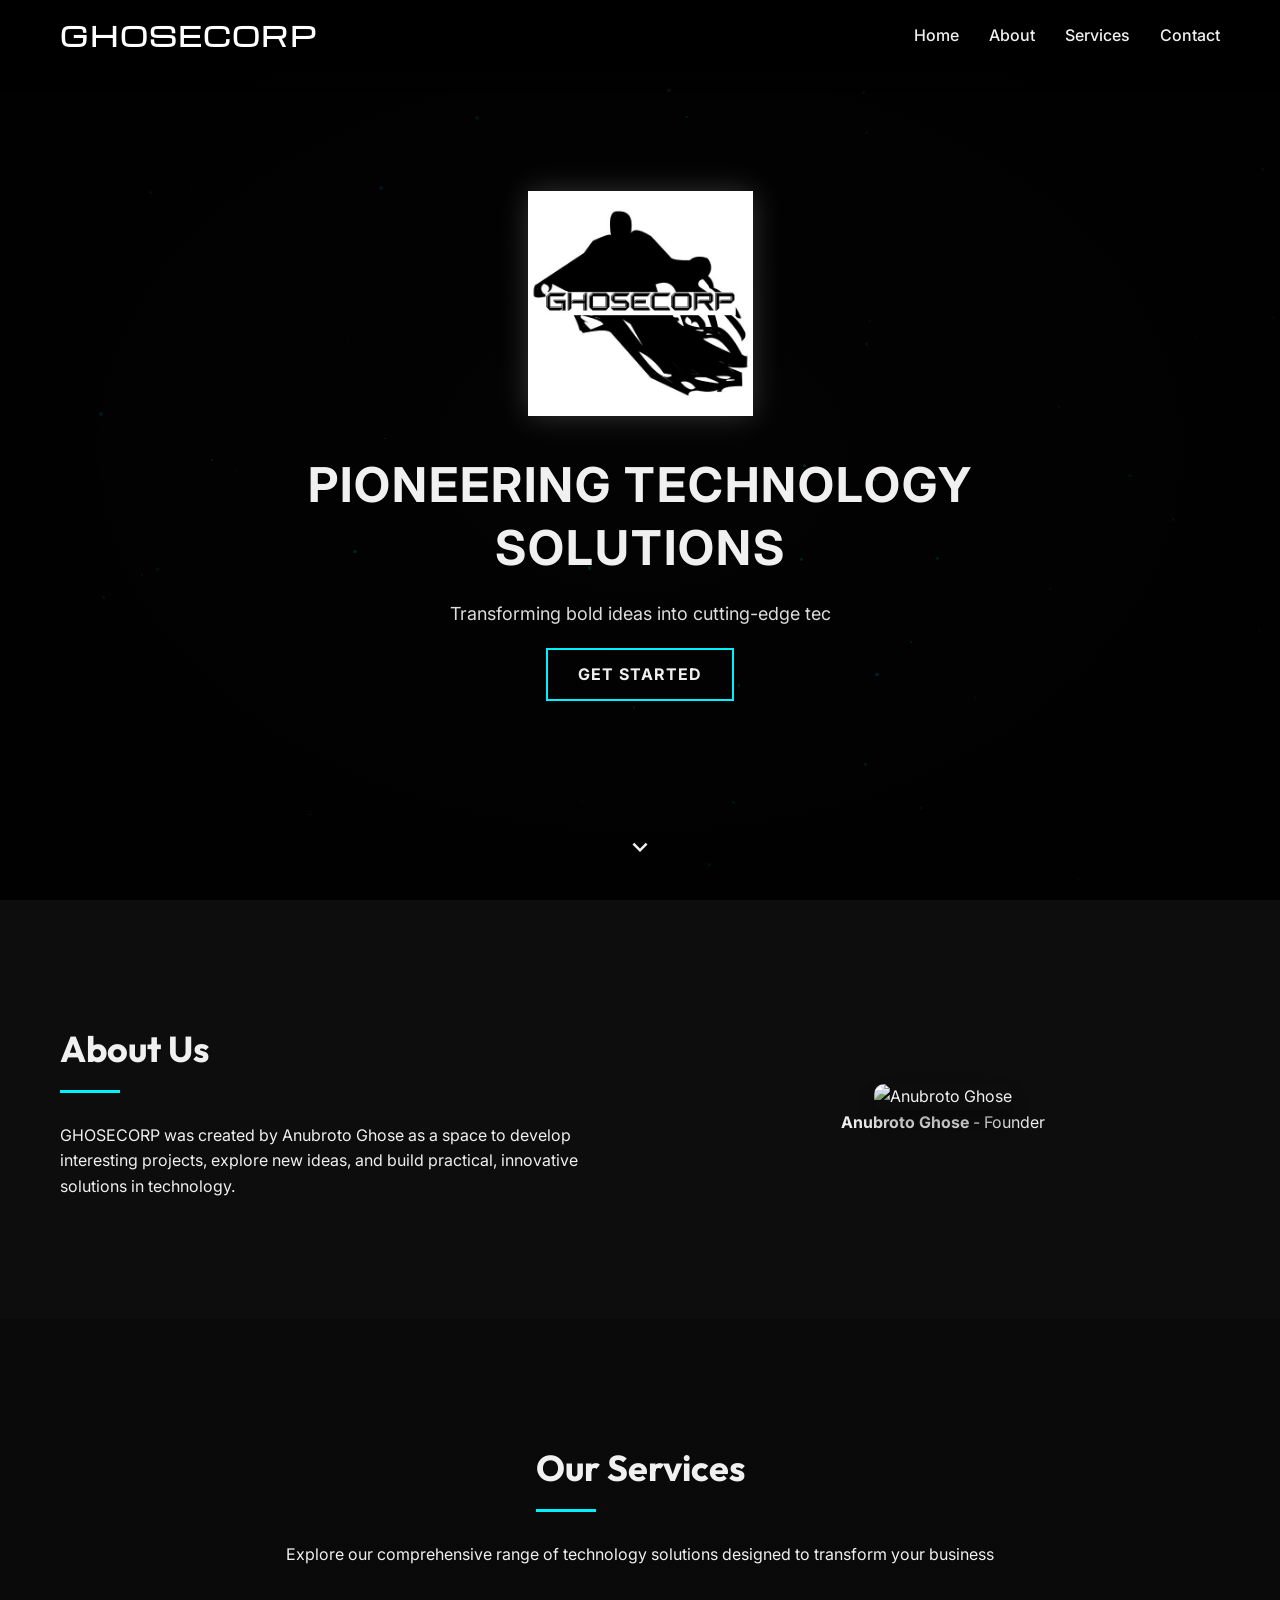
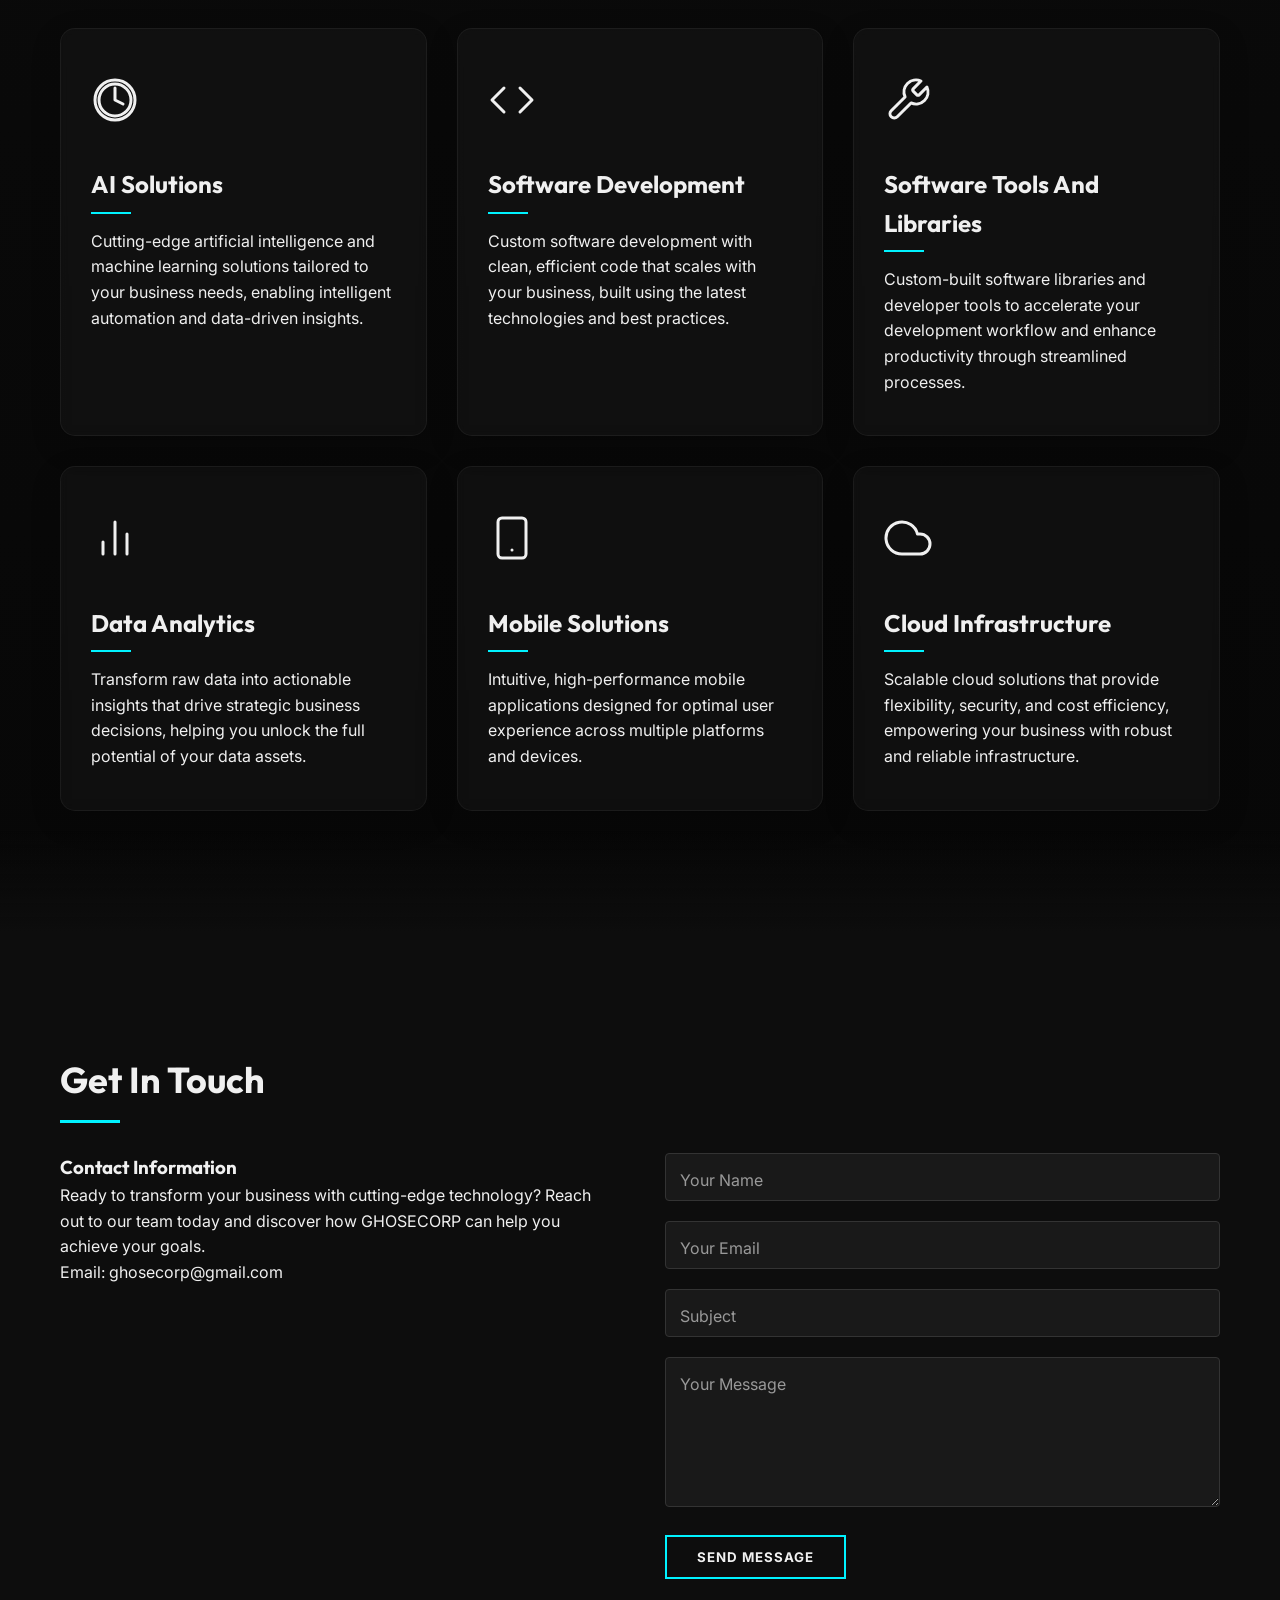
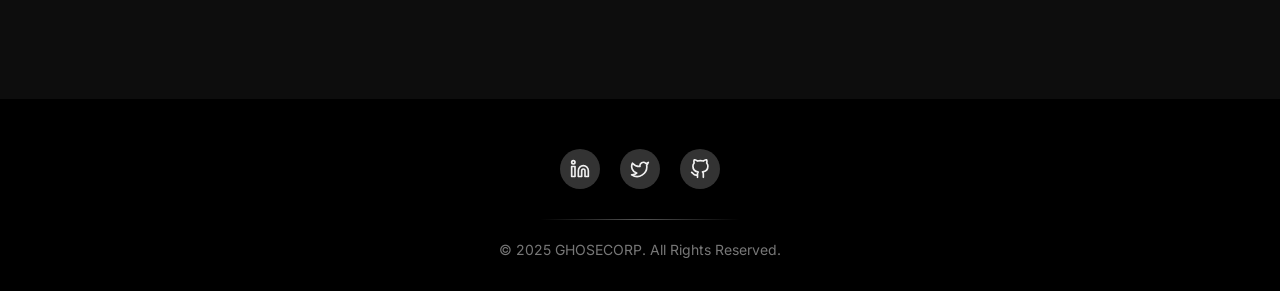
==== commit 50dcfbe6: "Fixed top portion rendering" ====
--- a/index.html
+++ b/index.html
@@ -8,7 +8,7 @@
     <link rel="preconnect" href="https://fonts.googleapis.com">
     <link rel="preconnect" href="https://fonts.gstatic.com" crossorigin>
     <link
-        href="https://fonts.googleapis.com/css2?family=Inter:wght@300;400;500;600&family=Outfit:wght@400;700&display=swap"
+        href="https://fonts.googleapis.com/css2?family=Michroma&family=Inter:wght@300;400;500;600&family=Outfit:wght@400;700&display=swap"
         rel="stylesheet">
     <style>
         :root {
@@ -33,10 +33,14 @@
         }
 
         h1,
+        .logo {
+            font-family: 'Michroma', sans-serif;
+            text-transform: uppercase;
+        }
+
         h2,
         h3,
-        h4,
-        .logo {
+        h4 {
             font-family: var(--heading-font);
         }
 
@@ -83,6 +87,8 @@
             letter-spacing: 2px;
             position: relative;
             transition: all 0.3s ease;
+            color: #fff !important;
+            text-decoration: none;
         }
 
         .logo::after {
@@ -186,9 +192,6 @@
             text-align: center;
             position: relative;
             z-index: 3;
-            opacity: 0;
-            transform: translateY(30px);
-            animation: fadeInUp 1.2s ease forwards 0.5s;
         }
 
         .hero-logo {
@@ -203,7 +206,7 @@
         }
 
         .hero h1 {
-            font-size: 4rem;
+            font-size: 3rem;
             line-height: 1.1;
             margin-bottom: 20px;
             text-transform: uppercase;
@@ -216,40 +219,49 @@
             align-items: center;
         }
 
-        .typewriter-line {
+        .hero-line {
             display: block;
-            overflow: hidden;
-            white-space: nowrap;
-            border-right: 4px solid var(--accent-color);
-            width: 0;
-            animation: typing 1.5s steps(20, end) forwards;
+            opacity: 0;
+            transform: translateY(30px);
+            animation: fadeInUp 0.8s ease forwards;
             margin: 5px 0;
             letter-spacing: 2px;
         }
 
-        .typewriter-line.first {
-            animation-delay: 0.8s;
-        }
-
-        .typewriter-line.second {
-            animation-delay: 2.3s;
-            border-right-color: transparent;
-            animation-name: typing-no-cursor;
-        }
-
-        @keyframes typing {
-            from { width: 0 }
-            to { width: 100% }
-        }
-
-        @keyframes typing-no-cursor {
-            from { width: 0; border-right-color: var(--accent-color); }
-            to { width: 100%; border-right-color: transparent; }
-        }
-
-        @keyframes blink-caret {
-            from, to { border-color: transparent }
-            50% { border-color: var(--accent-color) }
+        .hero-line.first {
+            animation-delay: 0.6s;
+        }
+
+        .hero-line.second {
+            animation-delay: 0.9s;
+        }
+
+        .hero-logo {
+            max-width: 225px;
+            margin-bottom: 30px;
+            filter: drop-shadow(0 0 15px rgba(255, 255, 255, 0.2));
+            transition: transform 0.3s ease;
+            opacity: 0;
+            transform: translateY(30px);
+            animation: fadeInUp 0.8s ease forwards 0.3s;
+        }
+
+        .hero p {
+            font-size: 18px;
+            margin-bottom: 30px;
+            color: #ddd;
+            max-width: 600px;
+            margin-left: auto;
+            margin-right: auto;
+            opacity: 0;
+            transform: translateY(30px);
+            animation: fadeInUp 0.8s ease forwards 1.2s;
+        }
+
+        .hero .btn {
+            opacity: 0;
+            transform: translateY(30px);
+            animation: fadeInUp 0.8s ease forwards 1.5s;
         }
 
         @keyframes blink-caret {
@@ -399,7 +411,7 @@
         }
 
         .founder-img {
-            max-width: 100%;
+            max-width: 40%;
             height: auto;
             border-radius: 10px;
             box-shadow: 0 10px 30px rgba(0, 0, 0, 0.5);
@@ -781,13 +793,15 @@
             visibility: visible;
         }
 
-        .back-to-top:hover {
-            transform: translateY(-5px);
-            box-shadow: 0 5px 15px rgba(52, 152, 219, 0.5);
-        }
-
         /* Responsive */
         @media screen and (max-width: 768px) {
+            .hero h1 {
+                font-size: 2.2rem;
+            }
+
+            .hero-line {
+                letter-spacing: 1px;
+            }
             .burger {
                 display: block;
                 z-index: 101;
@@ -819,8 +833,30 @@
 
             .nav-links.nav-active li {
                 opacity: 1 !important;
-                animation: none !important;
-                transform: none !important;
+                animation: navLinkFade 0.5s ease forwards !important;
+            }
+
+            .burger.toggle .line1 {
+                transform: rotate(-45deg) translate(-5px, 6px);
+            }
+
+            .burger.toggle .line2 {
+                opacity: 0;
+            }
+
+            .burger.toggle .line3 {
+                transform: rotate(45deg) translate(-5px, -6px);
+            }
+
+            @keyframes navLinkFade {
+                from {
+                    opacity: 0;
+                    transform: translateX(50px);
+                }
+                to {
+                    opacity: 1;
+                    transform: translateX(0);
+                }
             }
 
             .hero {
@@ -846,18 +882,17 @@
             }
 
             .hero-logo {
-                max-width: 180px;
+                max-width: 140px;
                 margin: 0 auto 20px;
                 display: block;
             }
 
             .hero h1 {
-                font-size: 2.2rem;
-            }
-
-            .typewriter-line {
+                font-size: 1.6rem;
+            }
+
+            .hero-line {
                 letter-spacing: 1px;
-                animation-duration: 1.2s;
             }
 
             .hero p {
@@ -901,7 +936,7 @@
     <header id="header">
         <div class="container">
             <nav>
-                <div class="logo">GHOSECORP</div>
+                <a href="#home" class="logo">GHOSECORP</a>
                 <ul class="nav-links">
                     <li><a href="#home">Home</a></li>
                     <li><a href="#about">About</a></li>
@@ -924,11 +959,12 @@
             <div class="hero-content">
                 <img src="assets/ghosecorp_logo.jpg" alt="Ghosecorp Logo" class="hero-logo">
                 <h1 class="hero-title">
-                    <span class="typewriter-line first">Pioneering Technology</span>
-                    <span class="typewriter-line second">Solutions</span>
+                    <span class="hero-line first">Pioneering Technology</span>
+                    <span class="hero-line second">Solutions</span>
                 </h1>
-                <p>Accelerating innovation in the digital landscape. Ghosecorp transforms ideas into cutting-edge
-                    technology that empowers businesses to thrive in tomorrow's world.</p>
+                <div class="hero-desc-container" style="min-height: 3em;">
+                    <p id="hero-desc">Transforming bold ideas into cutting-edge technology that empowers the businesses of tomorrow.</p>
+                </div>
                 <a href="#contact" class="btn">Get Started</a>
             </div>
         </div>
@@ -1028,7 +1064,7 @@
                     <div class="service-icon">
                         <svg width="48" height="48" viewBox="0 0 24 24" fill="none" stroke="currentColor"
                             stroke-width="1.5" stroke-linecap="round" stroke-linejoin="round">
-                            <path d="M17.5 19a3.5 3.5 0 1 1 0-7c.2 0 .4 0 .6.1a6 6 0 1 1 3.4 8.9h-4z" />
+                            <path d="M18 10h-1.26A8 8 0 1 0 9 20h9a5 5 0 0 0 0-10z" />
                         </svg>
                     </div>
                     <h3 class="service-title">Cloud Infrastructure</h3>
@@ -1077,7 +1113,7 @@
     <footer>
         <div class="container">
             <div class="social-links">
-                <a href="#" aria-label="LinkedIn">
+                <a href="https://www.linkedin.com/company/ghosecorp/" aria-label="LinkedIn">
                     <svg width="20" height="20" viewBox="0 0 24 24" fill="none" stroke="currentColor" stroke-width="2"
                         stroke-linecap="round" stroke-linejoin="round">
                         <path d="M16 8a6 6 0 0 1 6 6v7h-4v-7a2 2 0 0 0-2-2 2 2 0 0 0-2 2v7h-4v-7a6 6 0 0 1 6-6z" />
@@ -1085,14 +1121,14 @@
                         <circle cx="4" cy="4" r="2" />
                     </svg>
                 </a>
-                <a href="#" aria-label="Twitter">
+                <a href="https://x.com/ghosecorp" aria-label="Twitter">
                     <svg width="20" height="20" viewBox="0 0 24 24" fill="none" stroke="currentColor" stroke-width="2"
                         stroke-linecap="round" stroke-linejoin="round">
                         <path
                             d="M22 4s-.7 2.1-2 3.4c1.6 10-9.4 17.3-18 11.6 2.2.1 4.4-.6 6-2C3 15.5.5 9.6 3 5c2.2 2.6 5.6 4.1 9 4-.9-4.2 4-6.6 7-3.8 1.1 0 3-1.2 3-1.2z" />
                     </svg>
                 </a>
-                <a href="#" aria-label="GitHub">
+                <a href="https://github.com/ghosecorp/" aria-label="GitHub">
                     <svg width="20" height="20" viewBox="0 0 24 24" fill="none" stroke="currentColor" stroke-width="2"
                         stroke-linecap="round" stroke-linejoin="round">
                         <path
@@ -1105,13 +1141,6 @@
     </footer>
     <!-- Back to top button -->
     <a href="#home" class="back-to-top" id="back-to-top">↑</a>
-    <!-- Cursor effect (advanced) -->
-    <div id="custom-cursor"
-        style="position: fixed; width: 20px; height: 20px; border: 2px solid var(--highlight-color); border-radius: 50%; pointer-events: none; z-index: 9999; transform: translate(-50%, -50%); display: none; mix-blend-mode: difference;">
-    </div>
-    <div id="cursor-trailer"
-        style="position: fixed; width: 100px; height: 100px; border-radius: 50%; background: rgba(52, 152, 219, 0.1); pointer-events: none; z-index: 9998; transform: translate(-50%, -50%); transition: width 0.3s, height 0.3s; display: none;">
-    </div>
     <!-- JavaScript -->
     <script>
         // Navigation toggle
@@ -1308,64 +1337,17 @@
             typing();
         }
         // Apply typing effect to a paragraph in the hero section
-        const heroDescriptionElement = document.querySelector('.hero p');
+        const heroDescriptionElement = document.getElementById('hero-desc');
         if (heroDescriptionElement) {
             const originalText = heroDescriptionElement.textContent;
             heroDescriptionElement.textContent = '';
+            heroDescriptionElement.style.opacity = '1';
+            heroDescriptionElement.style.transform = 'none';
+            heroDescriptionElement.style.animation = 'none';
+            
             setTimeout(() => {
                 typeEffect(heroDescriptionElement, originalText, 25);
-            }, 3800);
-        }
-
-        // Smooth Custom cursor effect
-        const customCursor = document.getElementById('custom-cursor');
-        const cursorTrailer = document.getElementById('cursor-trailer');
-        
-        let mouseX = 0, mouseY = 0;
-        let cursorX = 0, cursorY = 0;
-        let trailerX = 0, trailerY = 0;
-
-        if (window.innerWidth > 768) {
-            document.addEventListener('mousemove', (e) => {
-                if (customCursor.style.display === 'none') {
-                    customCursor.style.display = 'block';
-                    cursorTrailer.style.display = 'block';
-                }
-                mouseX = e.clientX;
-                mouseY = e.clientY;
-            });
-
-            function animateCursor() {
-                // Smooth interpolation
-                cursorX += (mouseX - cursorX) * 0.2;
-                cursorY += (mouseY - cursorY) * 0.2;
-                trailerX += (mouseX - trailerX) * 0.1;
-                trailerY += (mouseY - trailerY) * 0.1;
-
-                customCursor.style.left = cursorX + 'px';
-                customCursor.style.top = cursorY + 'px';
-                cursorTrailer.style.left = trailerX + 'px';
-                cursorTrailer.style.top = trailerY + 'px';
-
-                requestAnimationFrame(animateCursor);
-            }
-            requestAnimationFrame(animateCursor);
-
-            document.querySelectorAll('a, button, .service-card, input, textarea').forEach(element => {
-                element.addEventListener('mouseenter', () => {
-                    customCursor.style.transform = 'translate(-50%, -50%) scale(1.5)';
-                    customCursor.style.borderColor = '#fff';
-                    cursorTrailer.style.transform = 'translate(-50%, -50%) scale(0.5)';
-                    cursorTrailer.style.background = 'rgba(0, 242, 255, 0.2)';
-                });
-                element.addEventListener('mouseleave', () => {
-                    customCursor.style.transform = 'translate(-50%, -50%) scale(1)';
-                    customCursor.style.borderColor = 'var(--highlight-color)';
-                    cursorTrailer.style.transform = 'translate(-50%, -50%) scale(1)';
-                    cursorTrailer.style.background = 'rgba(0, 242, 255, 0.1)';
-                });
-            });
-            document.body.style.cursor = 'none';
+            }, 1200);
         }
         // Floating animation for service icons
         document.querySelectorAll('.service-icon').forEach(icon => {
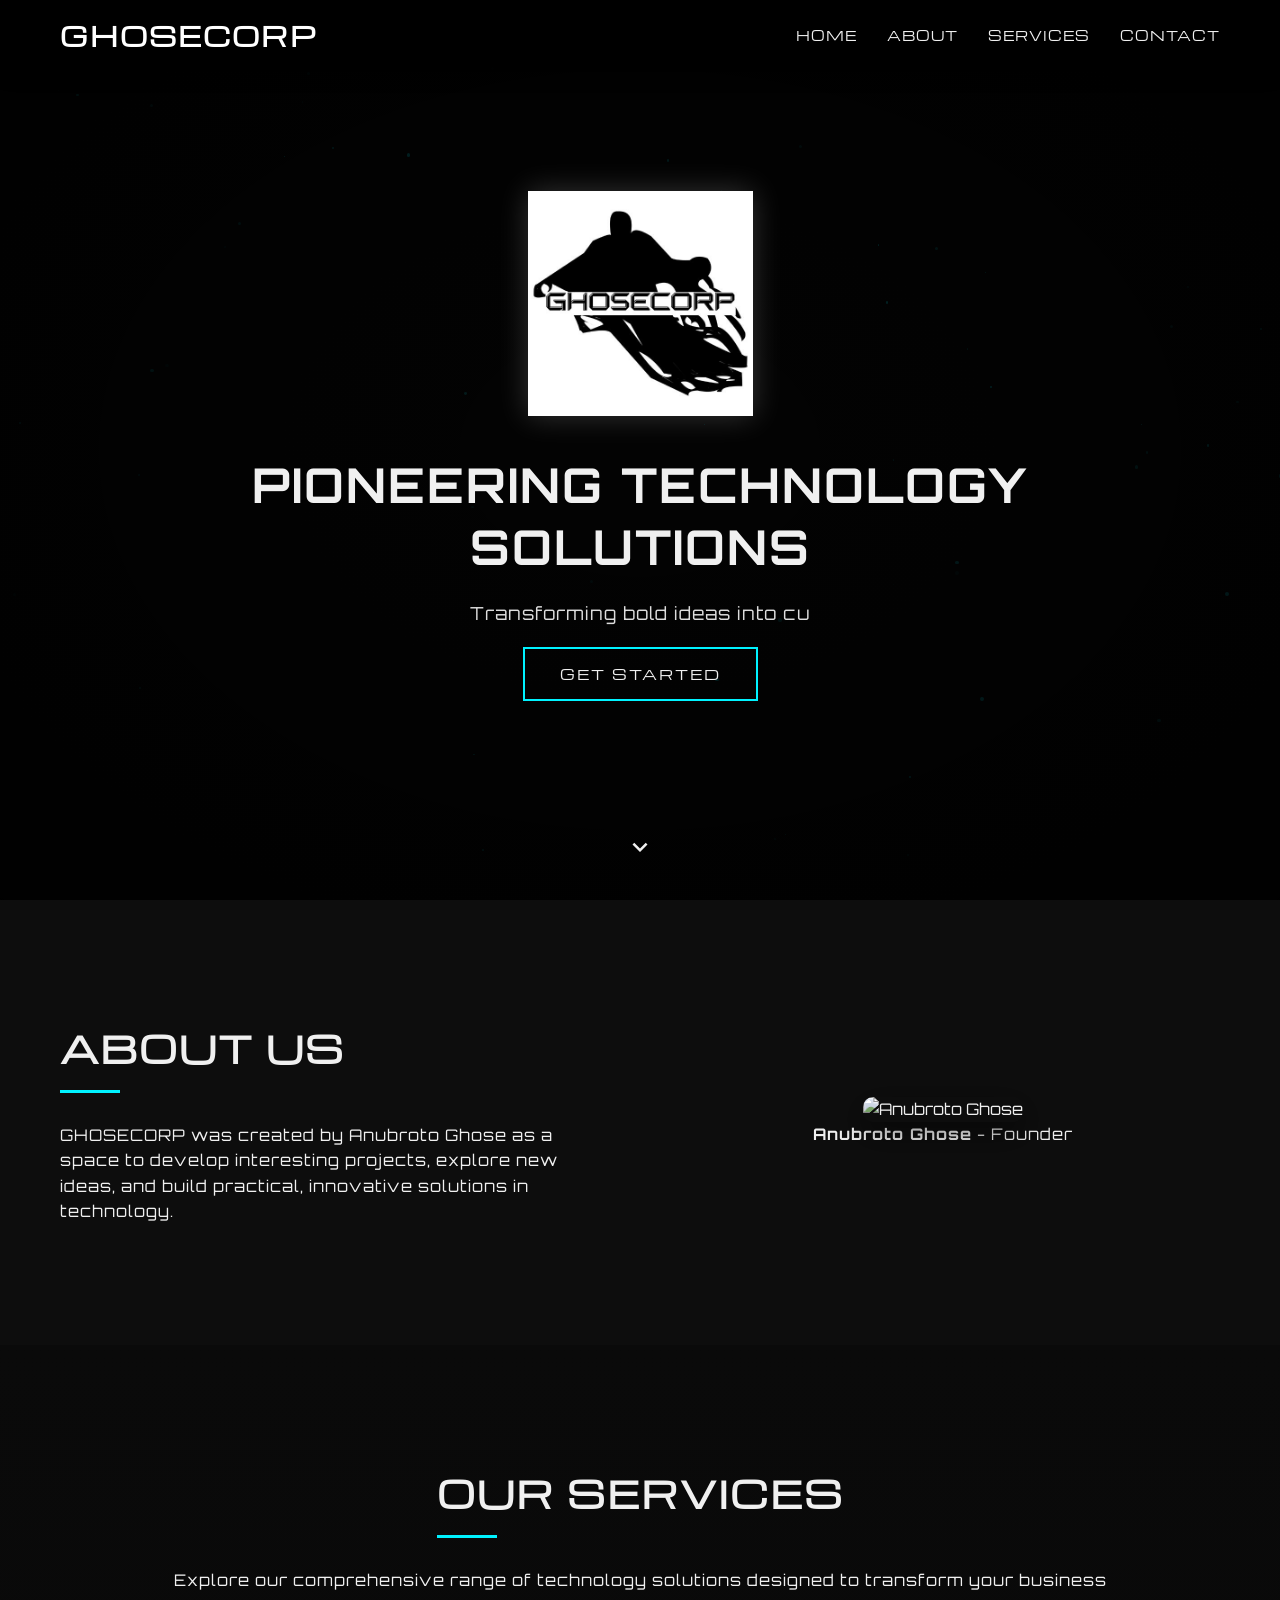
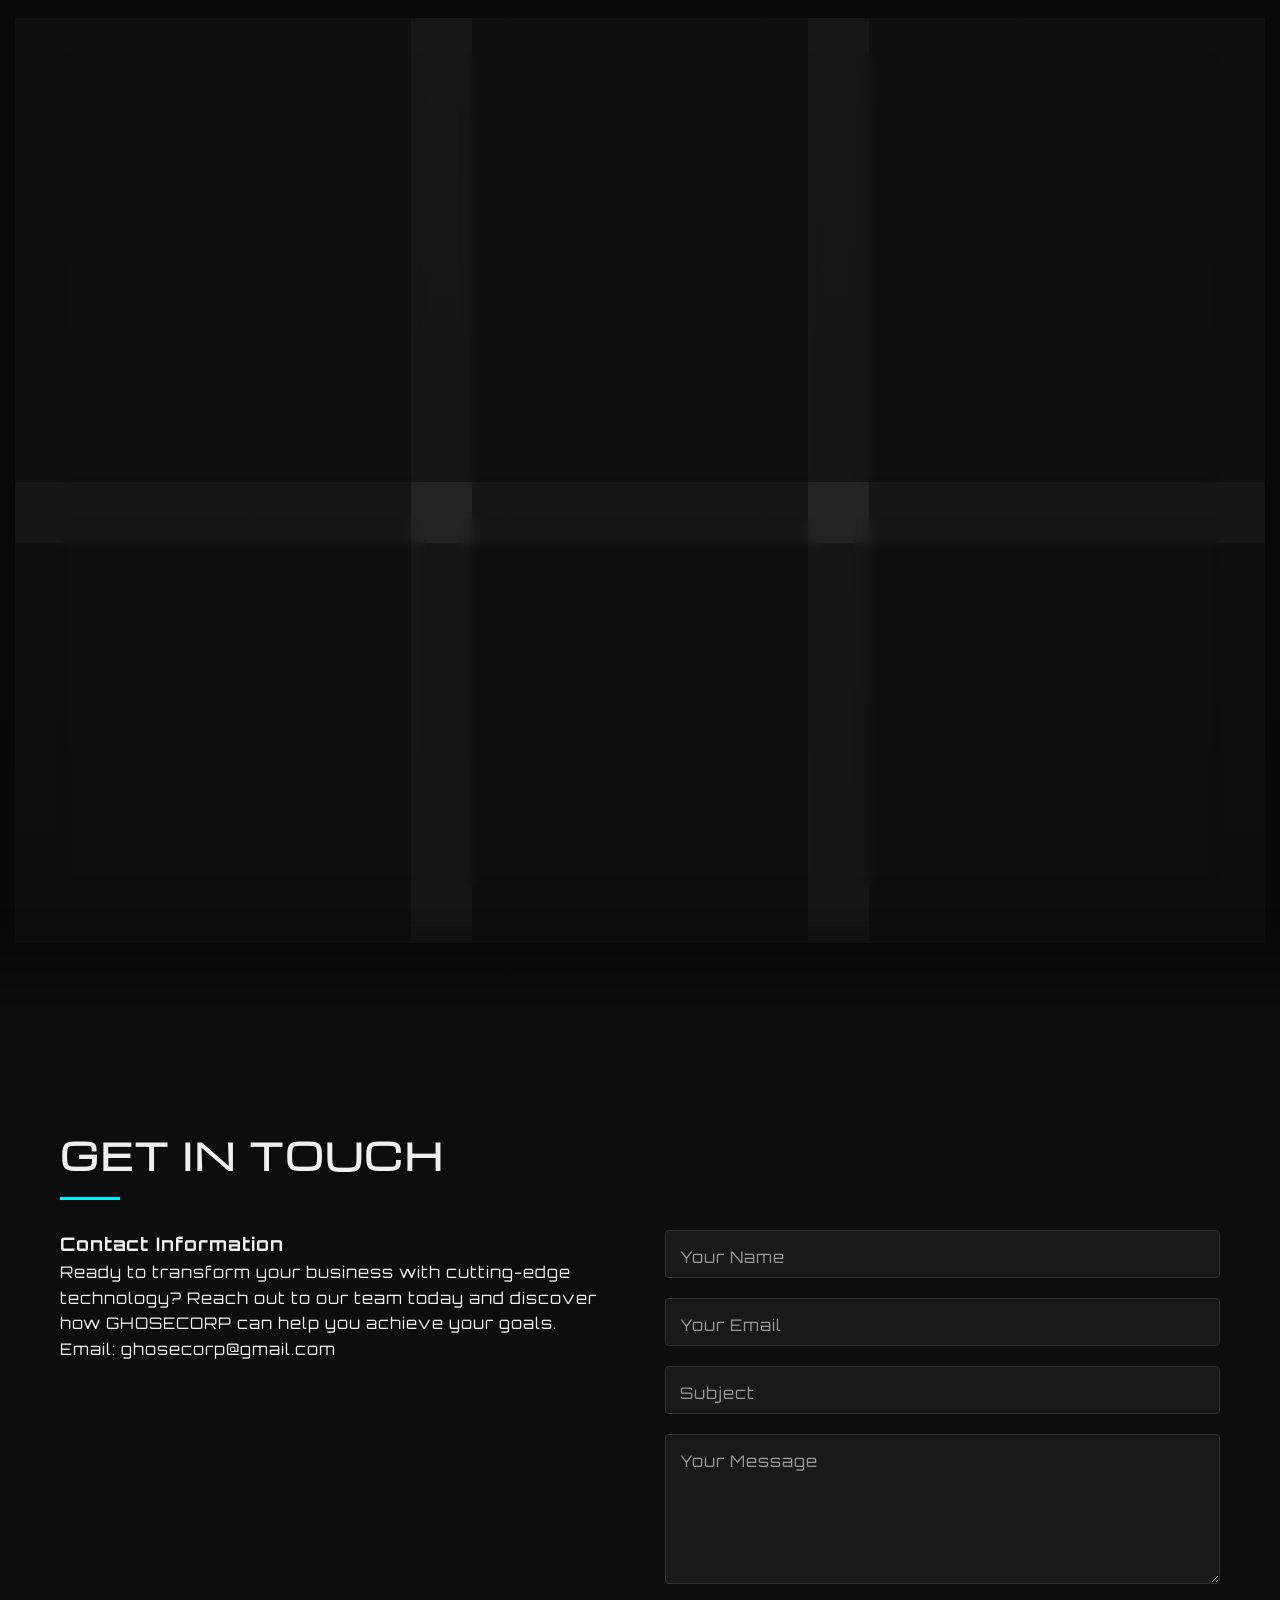
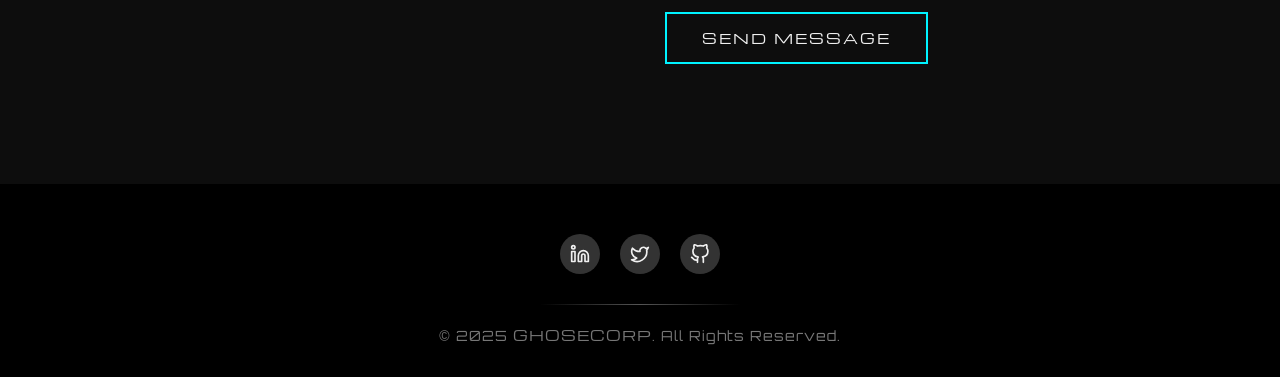
==== commit 2aa6b16c: "Added Michroma and Orbiton Fonts" ====
--- a/index.html
+++ b/index.html
@@ -8,7 +8,7 @@
     <link rel="preconnect" href="https://fonts.googleapis.com">
     <link rel="preconnect" href="https://fonts.gstatic.com" crossorigin>
     <link
-        href="https://fonts.googleapis.com/css2?family=Michroma&family=Inter:wght@300;400;500;600&family=Outfit:wght@400;700&display=swap"
+        href="https://fonts.googleapis.com/css2?family=Michroma&family=Orbitron:wght@400;500;600;700&family=Inter:wght@300;400;500;600&display=swap"
         rel="stylesheet">
     <style>
         :root {
@@ -20,8 +20,8 @@
             --bg-color: #050505;
             --card-bg: rgba(255, 255, 255, 0.03);
             --highlight-color: #00f2ff;
-            --body-font: 'Inter', sans-serif;
-            --heading-font: 'Outfit', sans-serif;
+            --body-font: 'Orbitron', sans-serif;
+            --heading-font: 'Orbitron', sans-serif;
         }
 
         * {
@@ -33,15 +33,24 @@
         }
 
         h1,
+        h2,
         .logo {
             font-family: 'Michroma', sans-serif;
             text-transform: uppercase;
-        }
-
-        h2,
+            letter-spacing: 2px;
+        }
+
         h3,
-        h4 {
-            font-family: var(--heading-font);
+        h4,
+        p,
+        label,
+        .copyright {
+            font-family: 'Orbitron', sans-serif;
+            letter-spacing: 1px;
+        }
+
+        .michroma {
+            font-family: 'Michroma', sans-serif;
         }
 
         body {
@@ -119,7 +128,11 @@
         .nav-links a {
             color: var(--text-color);
             text-decoration: none;
-            font-weight: 500;
+            font-family: 'Michroma', sans-serif;
+            font-size: 13px;
+            font-weight: 400;
+            text-transform: uppercase;
+            letter-spacing: 1px;
             transition: color 0.3s ease;
             padding: 5px 0;
             position: relative;
@@ -287,14 +300,16 @@
 
         .btn {
             display: inline-block;
-            padding: 12px 30px;
+            padding: 14px 35px;
             background: transparent;
             color: var(--text-color);
             border: 2px solid var(--highlight-color);
             text-decoration: none;
             text-transform: uppercase;
-            font-weight: bold;
-            letter-spacing: 1px;
+            font-family: 'Michroma', sans-serif;
+            font-size: 14px;
+            font-weight: 400;
+            letter-spacing: 2px;
             transition: all 0.3s ease;
             position: relative;
             overflow: hidden;
@@ -802,6 +817,7 @@
             .hero-line {
                 letter-spacing: 1px;
             }
+
             .burger {
                 display: block;
                 z-index: 101;
@@ -853,6 +869,7 @@
                     opacity: 0;
                     transform: translateX(50px);
                 }
+
                 to {
                     opacity: 1;
                     transform: translateX(0);
@@ -963,7 +980,8 @@
                     <span class="hero-line second">Solutions</span>
                 </h1>
                 <div class="hero-desc-container" style="min-height: 3em;">
-                    <p id="hero-desc">Transforming bold ideas into cutting-edge technology that empowers the businesses of tomorrow.</p>
+                    <p id="hero-desc">Transforming bold ideas into cutting-edge technology that empowers the businesses
+                        of tomorrow.</p>
                 </div>
                 <a href="#contact" class="btn">Get Started</a>
             </div>
@@ -1136,7 +1154,7 @@
                     </svg>
                 </a>
             </div>
-            <p class="copyright">© 2025 GHOSECORP. All Rights Reserved.</p>
+            <p class="copyright">© 2025 <span class="michroma">GHOSECORP</span>. All Rights Reserved.</p>
         </div>
     </footer>
     <!-- Back to top button -->
@@ -1247,7 +1265,7 @@
         function createParticles() {
             const particlesContainer = document.getElementById('particles-js');
             if (!particlesContainer) return;
-            
+
             const particleCount = window.innerWidth < 768 ? 30 : 60;
             const fragment = document.createDocumentFragment();
 
@@ -1344,7 +1362,7 @@
             heroDescriptionElement.style.opacity = '1';
             heroDescriptionElement.style.transform = 'none';
             heroDescriptionElement.style.animation = 'none';
-            
+
             setTimeout(() => {
                 typeEffect(heroDescriptionElement, originalText, 25);
             }, 1200);
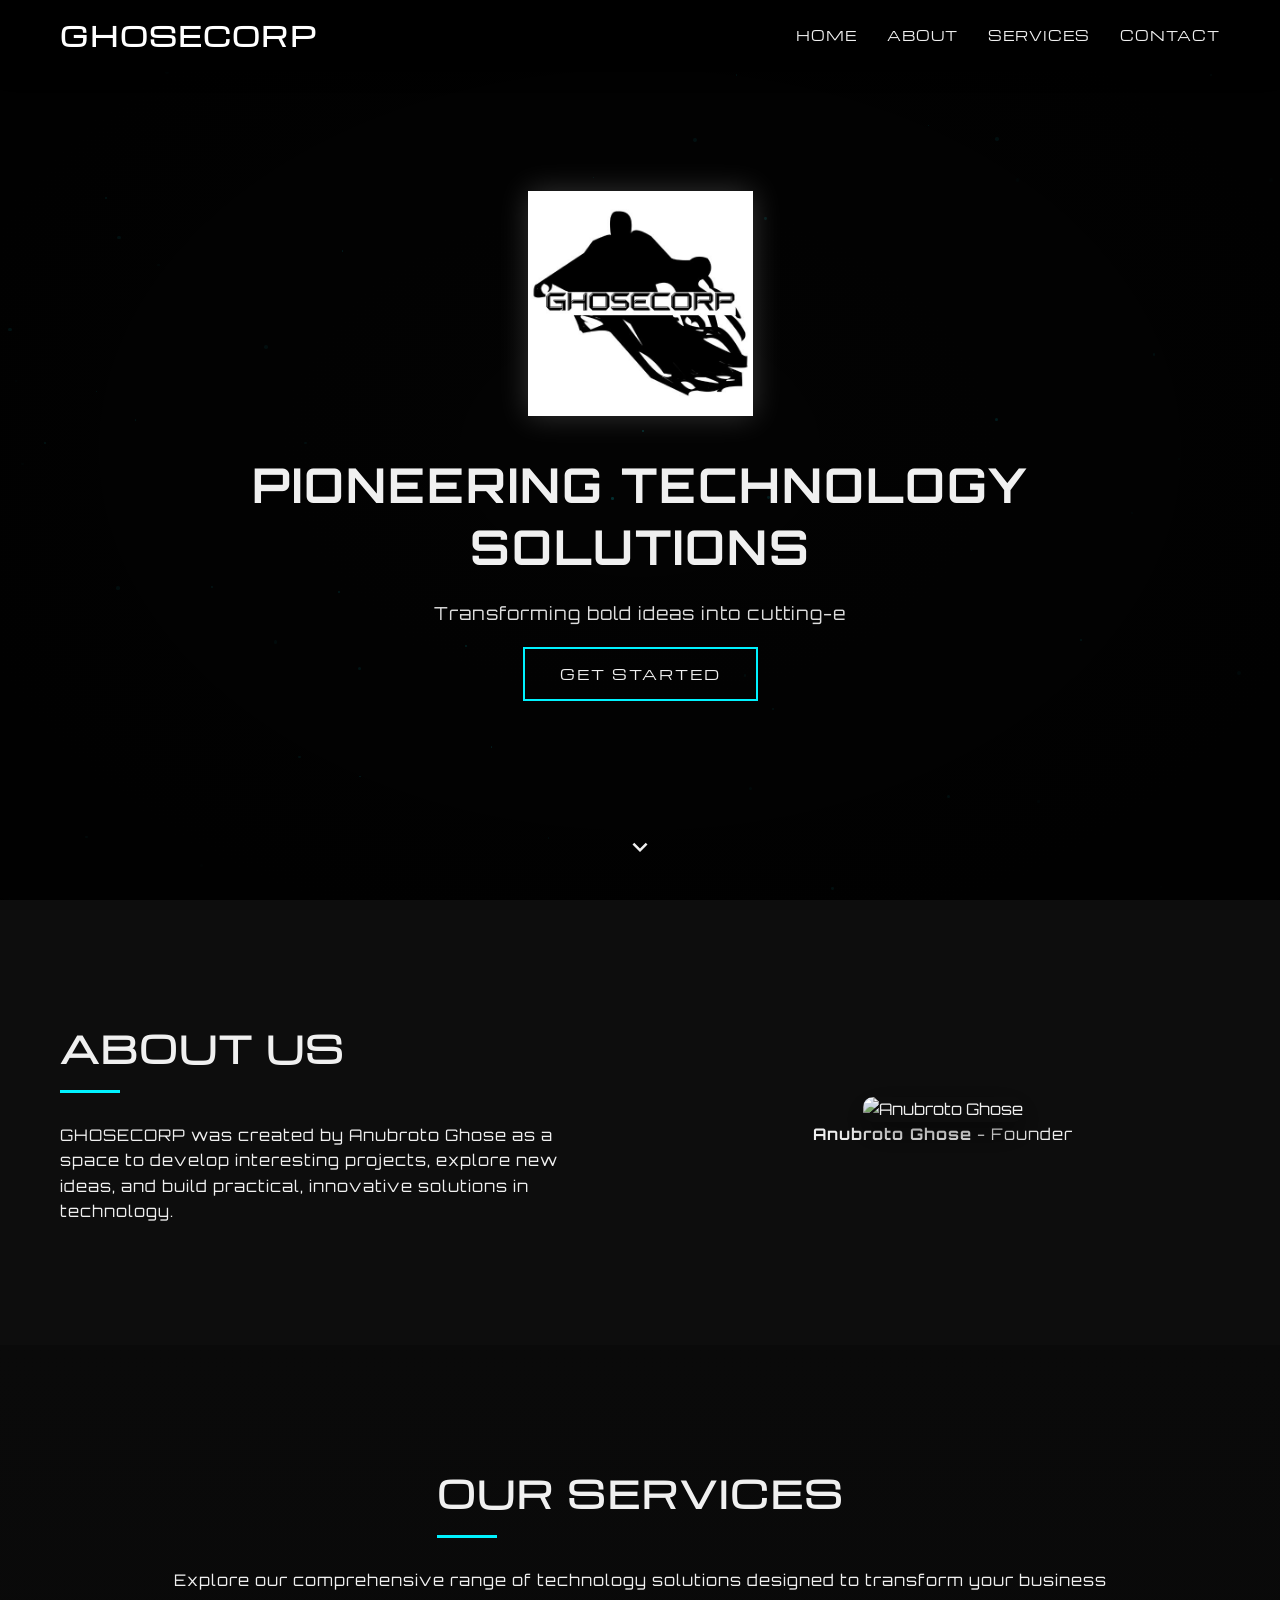
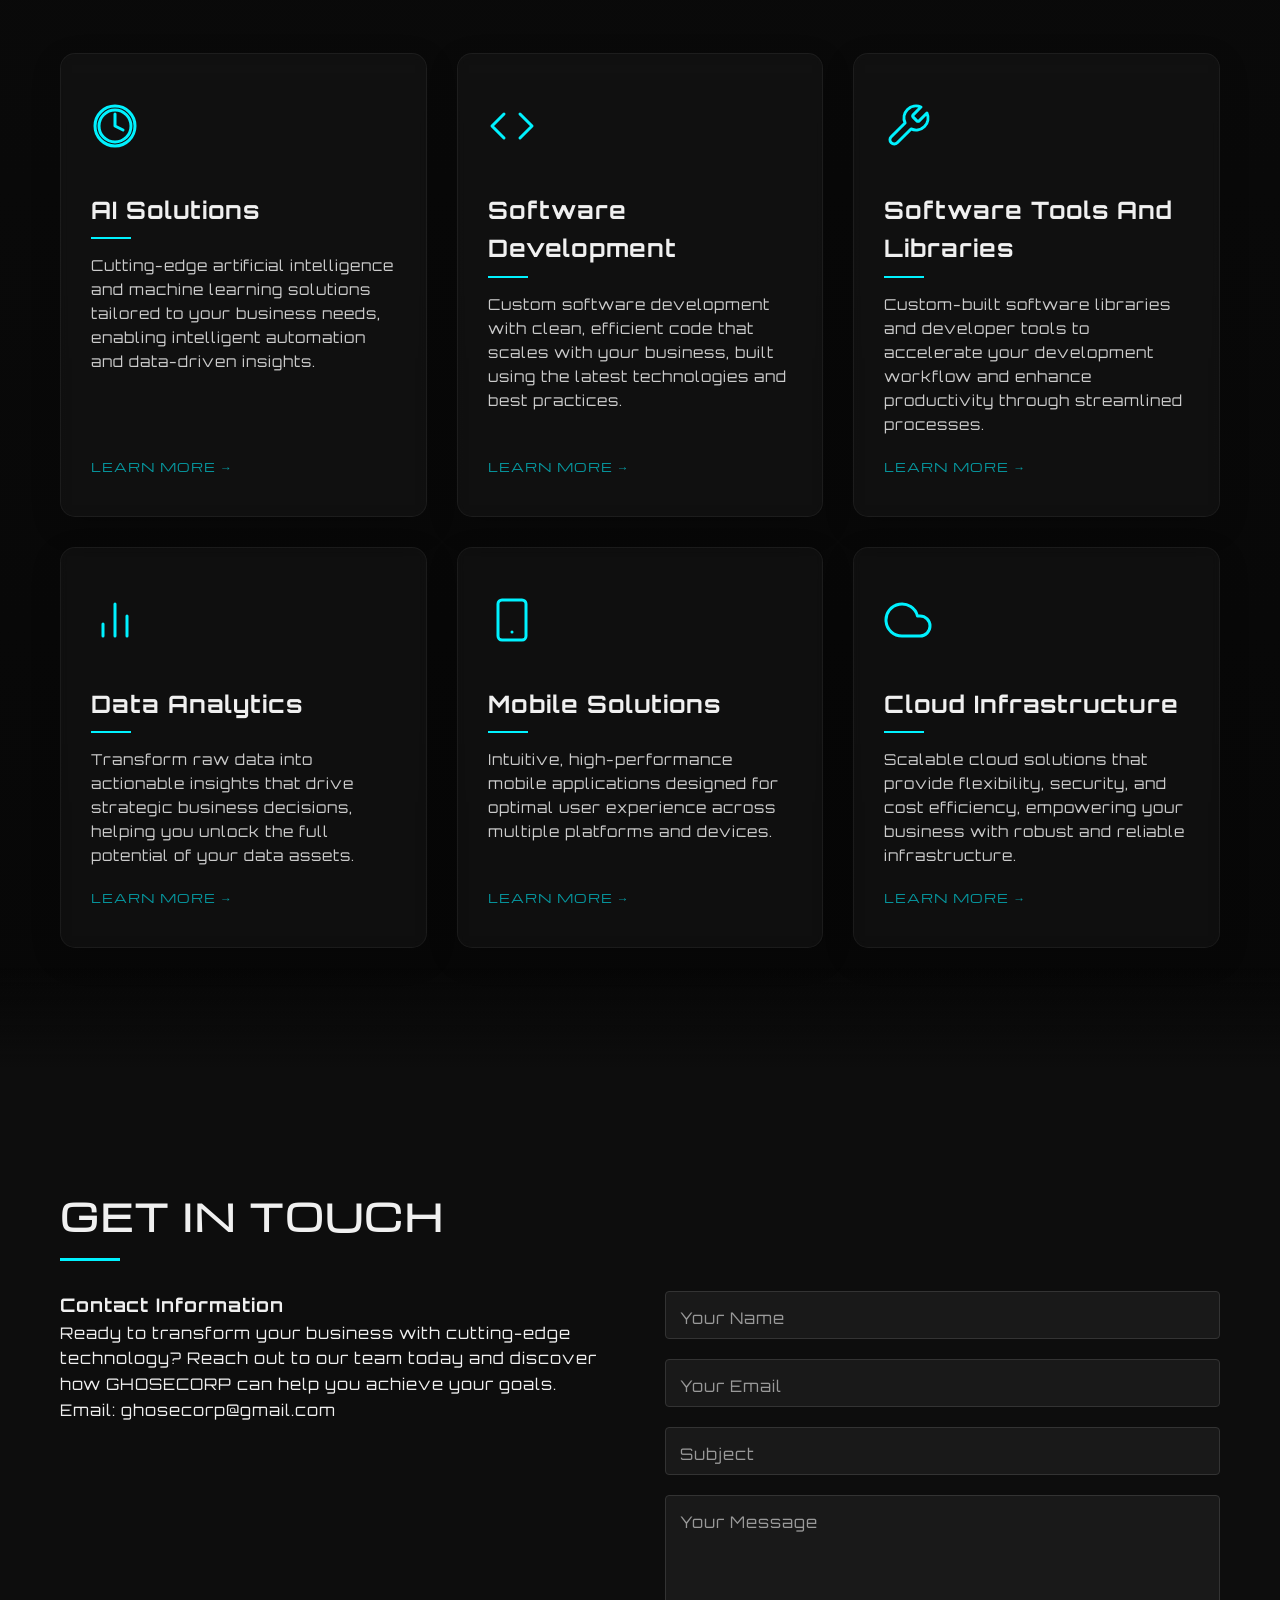
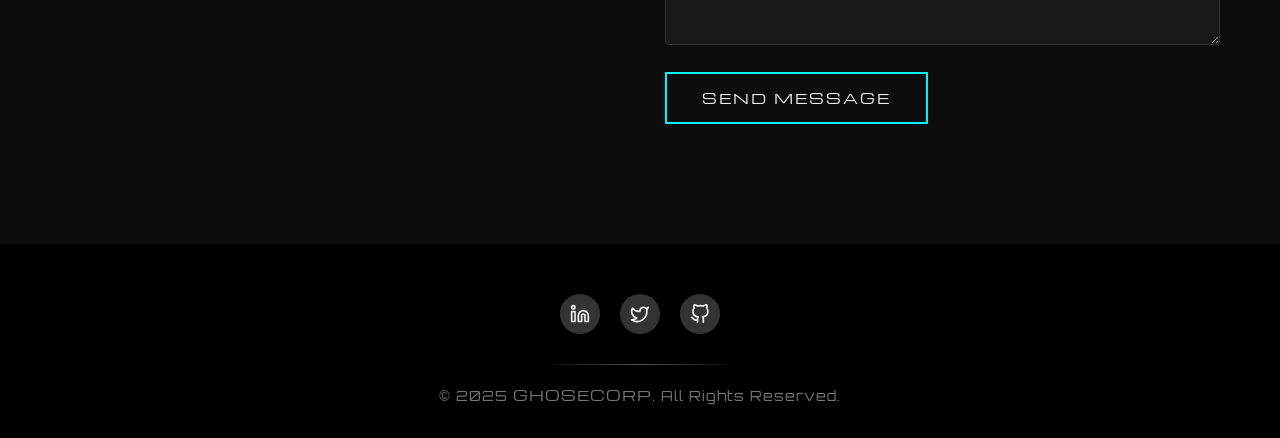
==== commit 1647f980: "Added Services Links" ====
--- a/index.html
+++ b/index.html
@@ -503,6 +503,10 @@
             opacity: 0;
             transform: translateY(30px);
             box-shadow: 0 10px 30px rgba(0, 0, 0, 0.2);
+            text-decoration: none;
+            color: inherit;
+            display: flex;
+            flex-direction: column;
         }
 
         .service-card.show {
@@ -517,15 +521,15 @@
             left: 0;
             width: 100%;
             height: 0;
-            background: linear-gradient(to bottom, rgba(52, 152, 219, 0.1), transparent);
+            background: linear-gradient(to bottom, rgba(0, 242, 255, 0.1), transparent);
             transition: height 0.5s ease;
             z-index: -1;
         }
 
         .service-card:hover {
             transform: translateY(-10px);
-            box-shadow: 0 15px 30px rgba(0, 0, 0, 0.2);
-            animation: glowing 3s infinite;
+            box-shadow: 0 15px 40px rgba(0, 242, 255, 0.1);
+            border-color: rgba(0, 242, 255, 0.3);
         }
 
         .service-card:hover::before {
@@ -536,10 +540,11 @@
             font-size: 48px;
             margin-bottom: 20px;
             transition: transform 0.5s ease;
+            color: var(--highlight-color);
         }
 
         .service-card:hover .service-icon {
-            transform: scale(1.1);
+            transform: scale(1.1) rotate(5deg);
         }
 
         .service-title {
@@ -563,6 +568,30 @@
 
         .service-card:hover .service-title::after {
             width: 80px;
+        }
+
+        .service-card p {
+            font-size: 15px;
+            color: #ccc;
+            flex-grow: 1;
+        }
+
+        .learn-more {
+            margin-top: 20px;
+            font-family: 'Michroma', sans-serif;
+            font-size: 12px;
+            color: var(--highlight-color);
+            text-transform: uppercase;
+            letter-spacing: 1px;
+            opacity: 0.6;
+            transition: all 0.3s ease;
+            display: flex;
+            align-items: center;
+        }
+
+        .service-card:hover .learn-more {
+            opacity: 1;
+            transform: translateX(5px);
         }
 
         /* Contact Section */
@@ -1017,7 +1046,7 @@
                 <p>Explore our comprehensive range of technology solutions designed to transform your business</p>
             </div>
             <div class="services-grid">
-                <div class="service-card">
+                <a href="services/ai-solutions/" class="service-card">
                     <div class="service-icon">
                         <svg width="48" height="48" viewBox="0 0 24 24" fill="none" stroke="currentColor"
                             stroke-width="1.5" stroke-linecap="round" stroke-linejoin="round">
@@ -1028,8 +1057,9 @@
                     <h3 class="service-title">AI Solutions</h3>
                     <p>Cutting-edge artificial intelligence and machine learning solutions tailored to your business
                         needs, enabling intelligent automation and data-driven insights.</p>
-                </div>
-                <div class="service-card">
+                    <span class="learn-more">Learn More →</span>
+                </a>
+                <a href="services/software-development/" class="service-card">
                     <div class="service-icon">
                         <svg width="48" height="48" viewBox="0 0 24 24" fill="none" stroke="currentColor"
                             stroke-width="1.5" stroke-linecap="round" stroke-linejoin="round">
@@ -1040,8 +1070,9 @@
                     <h3 class="service-title">Software Development</h3>
                     <p>Custom software development with clean, efficient code that scales with your business, built
                         using the latest technologies and best practices.</p>
-                </div>
-                <div class="service-card">
+                    <span class="learn-more">Learn More →</span>
+                </a>
+                <a href="services/tools-and-libraries/" class="service-card">
                     <div class="service-icon">
                         <svg width="48" height="48" viewBox="0 0 24 24" fill="none" stroke="currentColor"
                             stroke-width="1.5" stroke-linecap="round" stroke-linejoin="round">
@@ -1052,8 +1083,9 @@
                     <h3 class="service-title">Software Tools And Libraries</h3>
                     <p>Custom-built software libraries and developer tools to accelerate your development workflow and
                         enhance productivity through streamlined processes.</p>
-                </div>
-                <div class="service-card">
+                    <span class="learn-more">Learn More →</span>
+                </a>
+                <a href="services/data-analytics/" class="service-card">
                     <div class="service-icon">
                         <svg width="48" height="48" viewBox="0 0 24 24" fill="none" stroke="currentColor"
                             stroke-width="1.5" stroke-linecap="round" stroke-linejoin="round">
@@ -1065,8 +1097,9 @@
                     <h3 class="service-title">Data Analytics</h3>
                     <p>Transform raw data into actionable insights that drive strategic business decisions, helping you
                         unlock the full potential of your data assets.</p>
-                </div>
-                <div class="service-card">
+                    <span class="learn-more">Learn More →</span>
+                </a>
+                <a href="services/mobile-solutions/" class="service-card">
                     <div class="service-icon">
                         <svg width="48" height="48" viewBox="0 0 24 24" fill="none" stroke="currentColor"
                             stroke-width="1.5" stroke-linecap="round" stroke-linejoin="round">
@@ -1077,8 +1110,9 @@
                     <h3 class="service-title">Mobile Solutions</h3>
                     <p>Intuitive, high-performance mobile applications designed for optimal user experience across
                         multiple platforms and devices.</p>
-                </div>
-                <div class="service-card">
+                    <span class="learn-more">Learn More →</span>
+                </a>
+                <a href="services/cloud-infrastructure/" class="service-card">
                     <div class="service-icon">
                         <svg width="48" height="48" viewBox="0 0 24 24" fill="none" stroke="currentColor"
                             stroke-width="1.5" stroke-linecap="round" stroke-linejoin="round">
@@ -1088,7 +1122,8 @@
                     <h3 class="service-title">Cloud Infrastructure</h3>
                     <p>Scalable cloud solutions that provide flexibility, security, and cost efficiency, empowering your
                         business with robust and reliable infrastructure.</p>
-                </div>
+                    <span class="learn-more">Learn More →</span>
+                </a>
             </div>
         </div>
     </section>
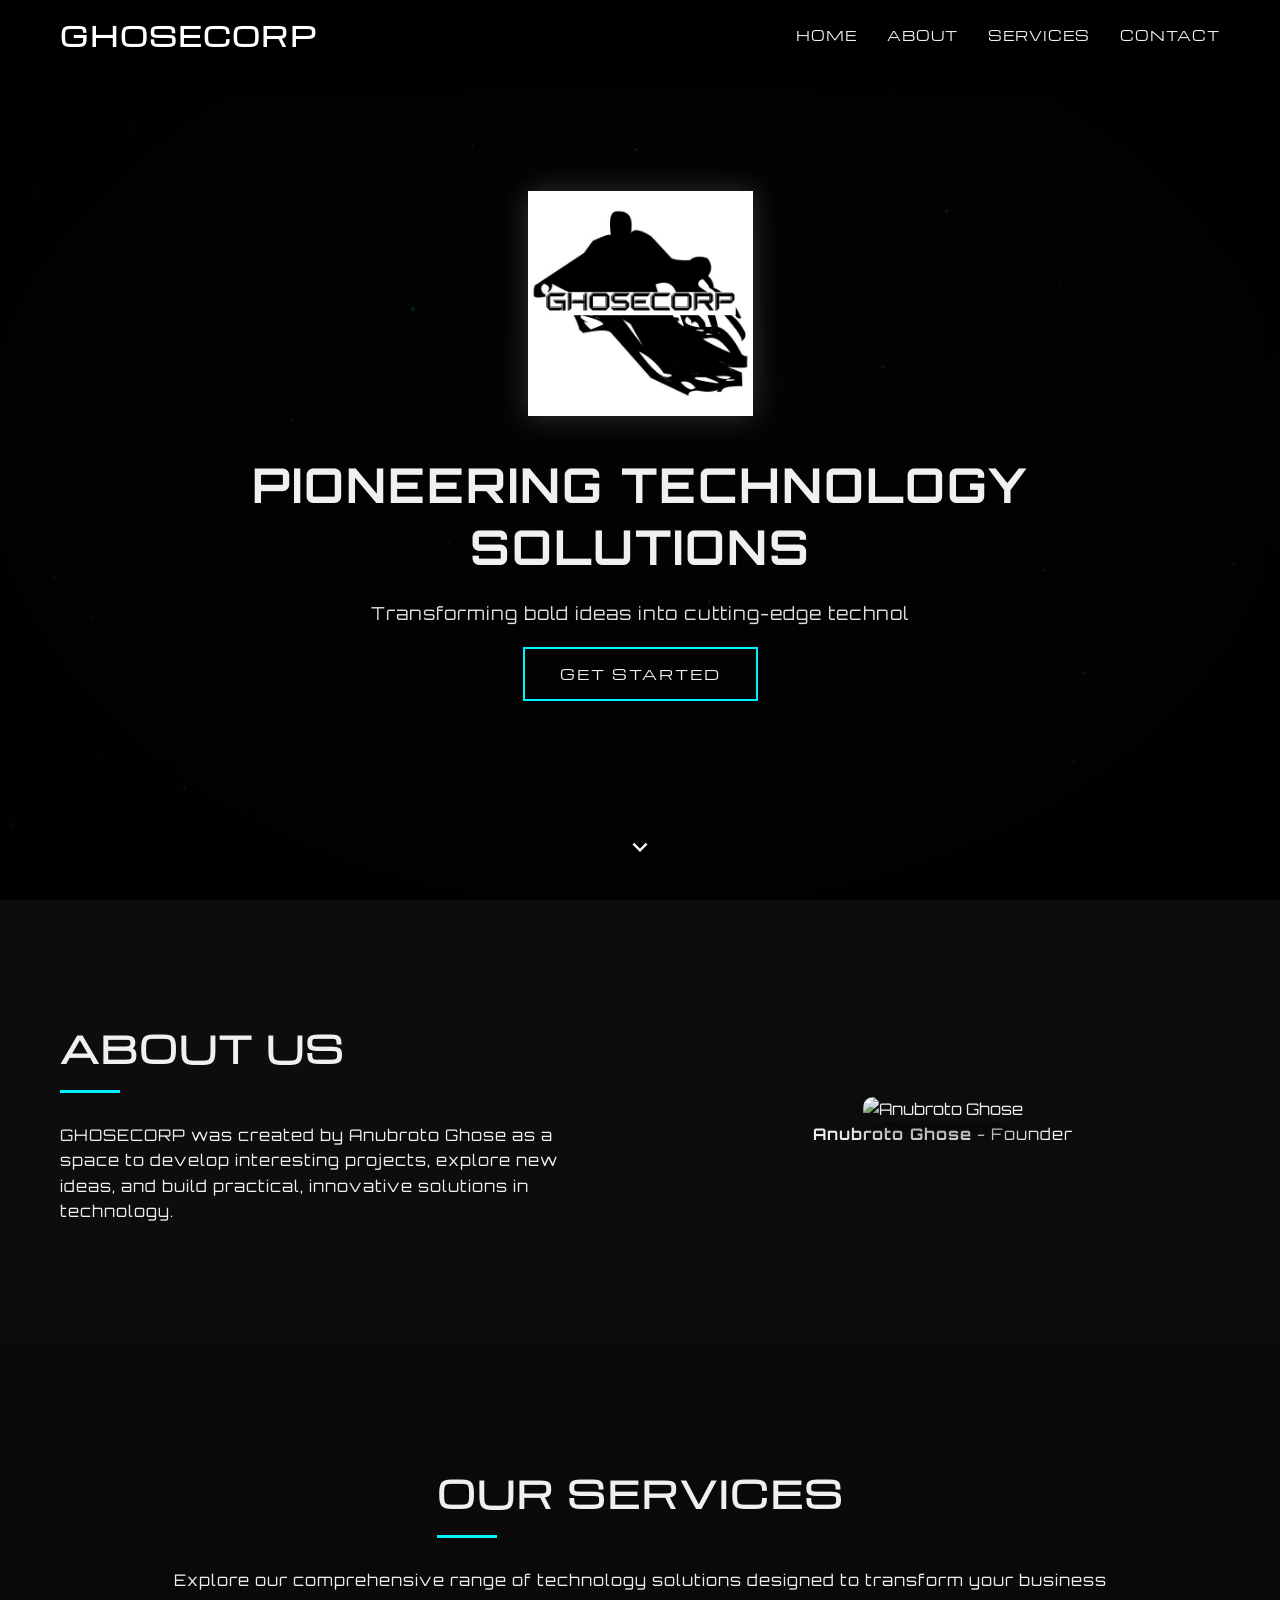
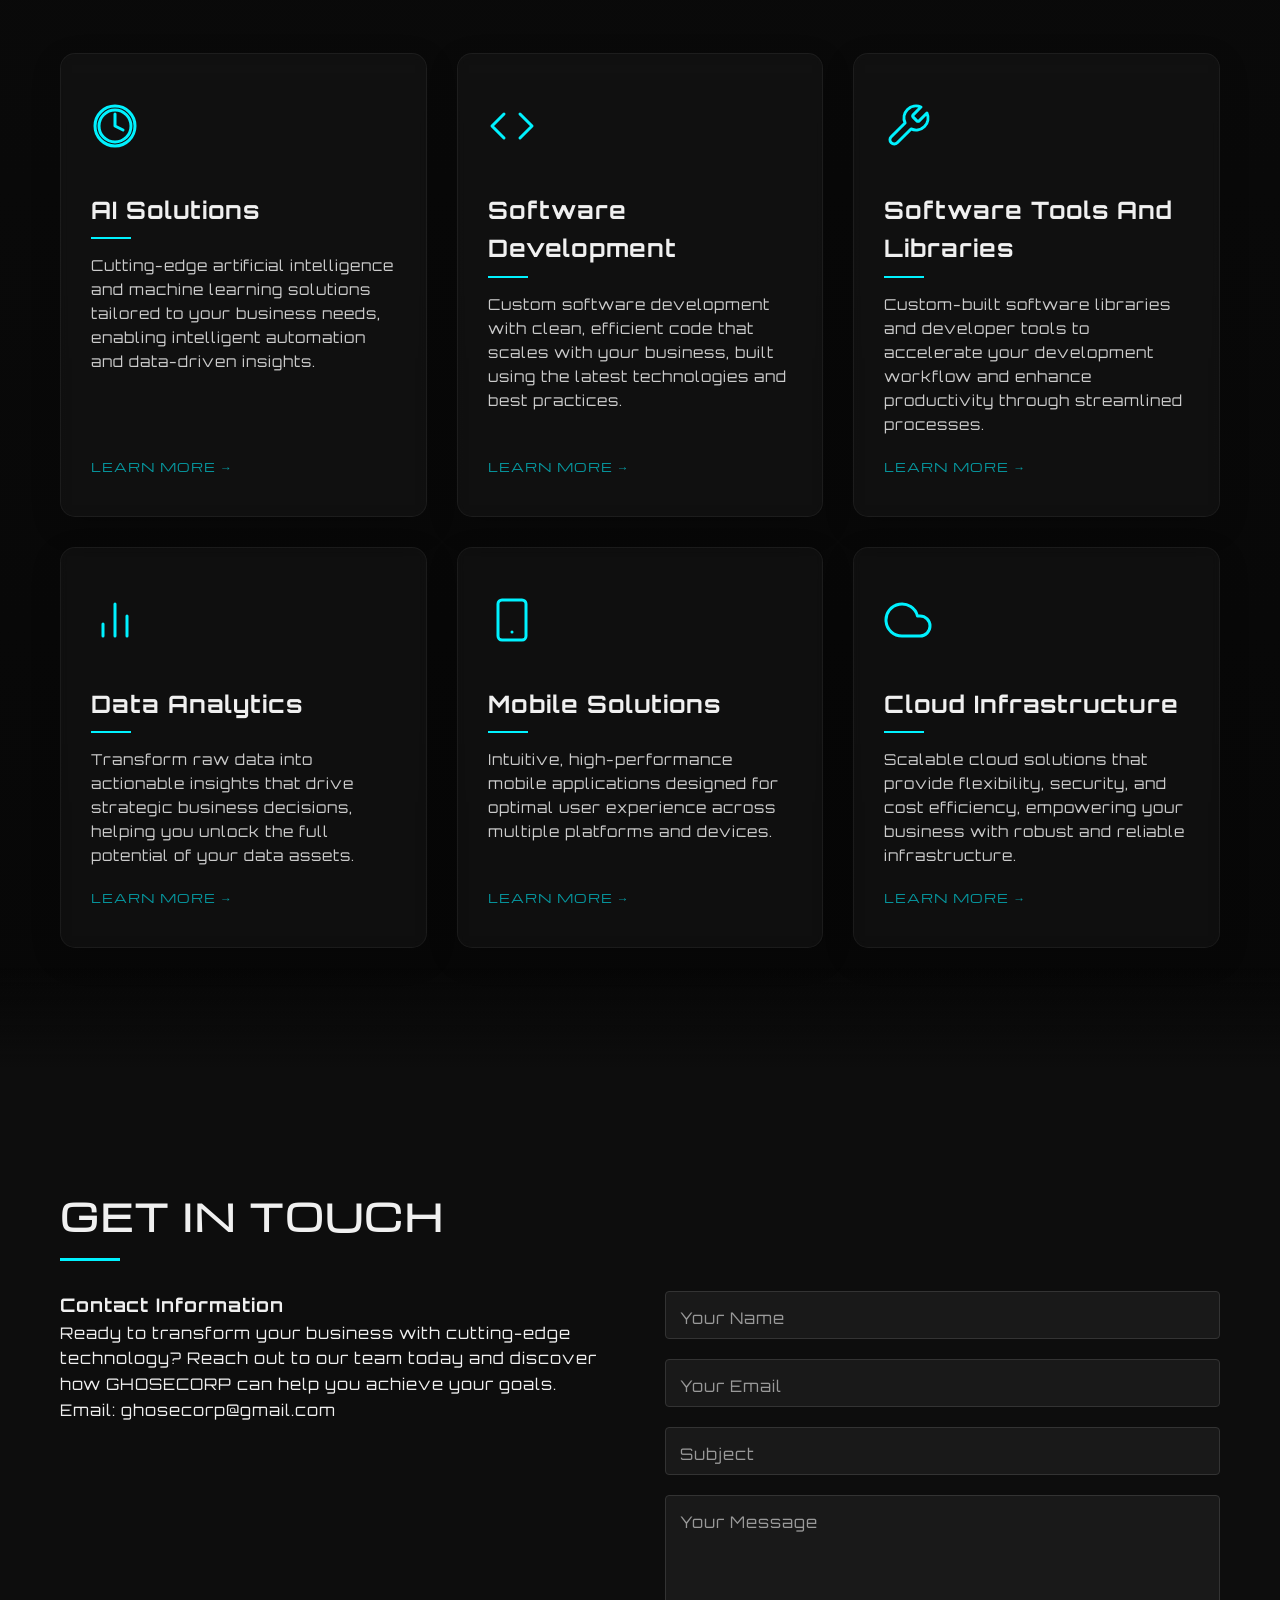
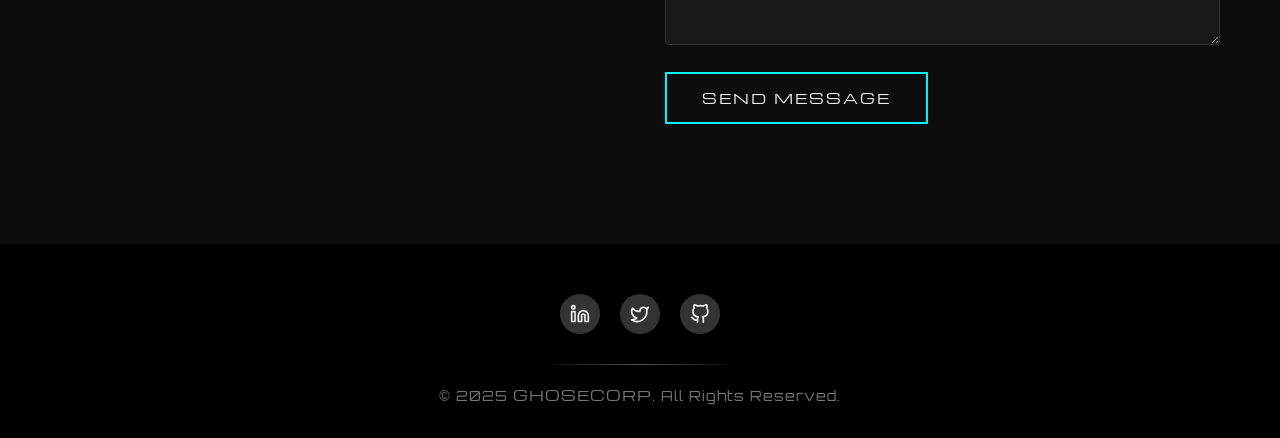
==== commit 5786830e: "Modified: Modularised the code without changing logic" ====
--- a/index.html
+++ b/index.html
@@ -10,971 +10,7 @@
     <link
         href="https://fonts.googleapis.com/css2?family=Michroma&family=Orbitron:wght@400;500;600;700&family=Inter:wght@300;400;500;600&display=swap"
         rel="stylesheet">
-    <style>
-        :root {
-            --primary-color: #050505;
-            --secondary-color: #ffffff;
-            --accent-color: #00f2ff;
-            --accent-glow: rgba(0, 242, 255, 0.5);
-            --text-color: #f0f0f0;
-            --bg-color: #050505;
-            --card-bg: rgba(255, 255, 255, 0.03);
-            --highlight-color: #00f2ff;
-            --body-font: 'Orbitron', sans-serif;
-            --heading-font: 'Orbitron', sans-serif;
-        }
-
-        * {
-            margin: 0;
-            padding: 0;
-            box-sizing: border-box;
-            font-family: var(--body-font);
-            scroll-behavior: smooth;
-        }
-
-        h1,
-        h2,
-        .logo {
-            font-family: 'Michroma', sans-serif;
-            text-transform: uppercase;
-            letter-spacing: 2px;
-        }
-
-        h3,
-        h4,
-        p,
-        label,
-        .copyright {
-            font-family: 'Orbitron', sans-serif;
-            letter-spacing: 1px;
-        }
-
-        .michroma {
-            font-family: 'Michroma', sans-serif;
-        }
-
-        body {
-            background-color: var(--bg-color);
-            color: var(--text-color);
-            line-height: 1.6;
-            overflow-x: hidden;
-        }
-
-        .container {
-            max-width: 1200px;
-            margin: 0 auto;
-            padding: 0 20px;
-            position: relative;
-        }
-
-        /* Header Styles */
-        header {
-            padding: 15px 0;
-            position: fixed;
-            width: 100%;
-            z-index: 100;
-            background-color: rgba(0, 0, 0, 0.6);
-            backdrop-filter: blur(10px);
-            transition: all 0.4s ease;
-            box-shadow: 0 2px 20px rgba(0, 0, 0, 0.1);
-        }
-
-        header.scrolled {
-            padding: 10px 0;
-            background-color: rgba(0, 0, 0, 0.9);
-        }
-
-        nav {
-            display: flex;
-            justify-content: space-between;
-            align-items: center;
-        }
-
-        .logo {
-            font-size: 26px;
-            font-weight: bold;
-            letter-spacing: 2px;
-            position: relative;
-            transition: all 0.3s ease;
-            color: #fff !important;
-            text-decoration: none;
-        }
-
-        .logo::after {
-            content: '';
-            position: absolute;
-            bottom: -5px;
-            left: 0;
-            width: 0;
-            height: 2px;
-            background-color: var(--highlight-color);
-            transition: width 0.3s ease;
-        }
-
-        .logo:hover::after {
-            width: 100%;
-        }
-
-        .nav-links {
-            display: flex;
-            list-style: none;
-        }
-
-        .nav-links li {
-            margin-left: 30px;
-            position: relative;
-        }
-
-        .nav-links a {
-            color: var(--text-color);
-            text-decoration: none;
-            font-family: 'Michroma', sans-serif;
-            font-size: 13px;
-            font-weight: 400;
-            text-transform: uppercase;
-            letter-spacing: 1px;
-            transition: color 0.3s ease;
-            padding: 5px 0;
-            position: relative;
-        }
-
-        .nav-links a::after {
-            content: '';
-            position: absolute;
-            width: 0;
-            height: 2px;
-            bottom: 0;
-            left: 0;
-            background-color: var(--highlight-color);
-            transition: width 0.3s ease;
-        }
-
-        .nav-links a:hover {
-            color: var(--highlight-color);
-        }
-
-        .nav-links a:hover::after {
-            width: 100%;
-        }
-
-        .burger {
-            display: none;
-            cursor: pointer;
-        }
-
-        .burger div {
-            width: 25px;
-            height: 3px;
-            background-color: var(--text-color);
-            margin: 5px;
-            transition: all 0.3s ease;
-        }
-
-        /* Hero Section */
-        .hero {
-            height: 100vh;
-            display: flex;
-            align-items: center;
-            position: relative;
-            overflow: hidden;
-        }
-
-        #particles-js {
-            position: absolute;
-            width: 100%;
-            height: 100%;
-            top: 0;
-            left: 0;
-            z-index: 1;
-        }
-
-        .hero::before {
-            content: "";
-            position: absolute;
-            top: 0;
-            left: 0;
-            width: 100%;
-            height: 100%;
-            background: radial-gradient(ellipse at center, rgba(0, 0, 0, 0.4) 0%, rgba(0, 0, 0, 0.9) 100%);
-            z-index: 2;
-        }
-
-        .hero-content {
-            max-width: 800px;
-            margin: 0 auto;
-            text-align: center;
-            position: relative;
-            z-index: 3;
-        }
-
-        .hero-logo {
-            max-width: 300px;
-            margin-bottom: 30px;
-            filter: drop-shadow(0 0 15px rgba(255, 255, 255, 0.2));
-            transition: transform 0.3s ease;
-        }
-
-        .hero-logo:hover {
-            transform: scale(1.05);
-        }
-
-        .hero h1 {
-            font-size: 3rem;
-            line-height: 1.1;
-            margin-bottom: 20px;
-            text-transform: uppercase;
-            font-weight: 700;
-        }
-
-        .hero-title {
-            display: flex;
-            flex-direction: column;
-            align-items: center;
-        }
-
-        .hero-line {
-            display: block;
-            opacity: 0;
-            transform: translateY(30px);
-            animation: fadeInUp 0.8s ease forwards;
-            margin: 5px 0;
-            letter-spacing: 2px;
-        }
-
-        .hero-line.first {
-            animation-delay: 0.6s;
-        }
-
-        .hero-line.second {
-            animation-delay: 0.9s;
-        }
-
-        .hero-logo {
-            max-width: 225px;
-            margin-bottom: 30px;
-            filter: drop-shadow(0 0 15px rgba(255, 255, 255, 0.2));
-            transition: transform 0.3s ease;
-            opacity: 0;
-            transform: translateY(30px);
-            animation: fadeInUp 0.8s ease forwards 0.3s;
-        }
-
-        .hero p {
-            font-size: 18px;
-            margin-bottom: 30px;
-            color: #ddd;
-            max-width: 600px;
-            margin-left: auto;
-            margin-right: auto;
-            opacity: 0;
-            transform: translateY(30px);
-            animation: fadeInUp 0.8s ease forwards 1.2s;
-        }
-
-        .hero .btn {
-            opacity: 0;
-            transform: translateY(30px);
-            animation: fadeInUp 0.8s ease forwards 1.5s;
-        }
-
-        @keyframes blink-caret {
-
-            from,
-            to {
-                border-color: transparent
-            }
-
-            50% {
-                border-color: var(--highlight-color)
-            }
-        }
-
-        .hero p {
-            font-size: 18px;
-            margin-bottom: 30px;
-            color: #ddd;
-            max-width: 600px;
-            margin-left: auto;
-            margin-right: auto;
-        }
-
-        .btn {
-            display: inline-block;
-            padding: 14px 35px;
-            background: transparent;
-            color: var(--text-color);
-            border: 2px solid var(--highlight-color);
-            text-decoration: none;
-            text-transform: uppercase;
-            font-family: 'Michroma', sans-serif;
-            font-size: 14px;
-            font-weight: 400;
-            letter-spacing: 2px;
-            transition: all 0.3s ease;
-            position: relative;
-            overflow: hidden;
-            z-index: 1;
-        }
-
-        .btn::before {
-            content: '';
-            position: absolute;
-            top: 0;
-            left: -100%;
-            width: 100%;
-            height: 100%;
-            background: var(--highlight-color);
-            transition: all 0.4s ease;
-            z-index: -1;
-        }
-
-        .btn:hover::before {
-            left: 0;
-        }
-
-        .btn:hover {
-            color: #111;
-        }
-
-        .scroll-down {
-            position: absolute;
-            bottom: 30px;
-            left: 50%;
-            transform: translateX(-50%);
-            z-index: 3;
-            cursor: pointer;
-            animation: bounce 2s infinite;
-        }
-
-        .scroll-down svg {
-            width: 30px;
-            height: 30px;
-            fill: var(--text-color);
-        }
-
-        @keyframes bounce {
-
-            0%,
-            20%,
-            50%,
-            80%,
-            100% {
-                transform: translateY(0) translateX(-50%);
-            }
-
-            40% {
-                transform: translateY(-20px) translateX(-50%);
-            }
-
-            60% {
-                transform: translateY(-10px) translateX(-50%);
-            }
-        }
-
-        /* About Section */
-        .about {
-            padding: 120px 0;
-            background-color: #0d0d0d;
-            position: relative;
-            overflow: hidden;
-        }
-
-        .about::before {
-            content: '';
-            position: absolute;
-            top: -100px;
-            left: 0;
-            width: 100%;
-            height: 100px;
-            background: linear-gradient(to bottom, transparent, #0d0d0d);
-            z-index: 2;
-        }
-
-        .about-content {
-            display: flex;
-            align-items: center;
-            flex-wrap: wrap;
-            position: relative;
-        }
-
-        .about-text {
-            flex: 1;
-            min-width: 300px;
-            padding-right: 50px;
-            opacity: 0;
-            transform: translateX(-30px);
-            transition: all 0.8s ease;
-        }
-
-        .about-text.show {
-            opacity: 1;
-            transform: translateX(0);
-        }
-
-        .about-image {
-            flex: 1;
-            min-width: 300px;
-            text-align: center;
-            opacity: 0;
-            transform: translateX(30px);
-            transition: all 0.8s ease;
-        }
-
-        .about-image.show {
-            opacity: 1;
-            transform: translateX(0);
-        }
-
-        .founder-img {
-            max-width: 40%;
-            height: auto;
-            border-radius: 10px;
-            box-shadow: 0 10px 30px rgba(0, 0, 0, 0.5);
-            transition: transform 0.5s ease;
-            filter: grayscale(50%);
-        }
-
-        .founder-img:hover {
-            transform: scale(1.03);
-            filter: grayscale(0%);
-        }
-
-        .section-title {
-            font-size: 36px;
-            margin-bottom: 30px;
-            position: relative;
-            padding-bottom: 15px;
-            display: inline-block;
-        }
-
-        .section-title::after {
-            content: '';
-            position: absolute;
-            left: 0;
-            bottom: 0;
-            width: 60px;
-            height: 3px;
-            background-color: var(--highlight-color);
-            transition: width 0.5s ease;
-        }
-
-        .section-title:hover::after {
-            width: 100%;
-        }
-
-        /* Services Section */
-        .services {
-            padding: 120px 0;
-            position: relative;
-            background: linear-gradient(to bottom, #0a0a0a, #070707);
-        }
-
-        .services-intro {
-            text-align: center;
-            margin-bottom: 60px;
-            opacity: 0;
-            transform: translateY(30px);
-            transition: all 0.8s ease;
-        }
-
-        .services-intro.show {
-            opacity: 1;
-            transform: translateY(0);
-        }
-
-        .services-grid {
-            display: grid;
-            grid-template-columns: repeat(auto-fit, minmax(300px, 1fr));
-            gap: 30px;
-            margin-top: 50px;
-        }
-
-        .service-card {
-            background: var(--card-bg);
-            backdrop-filter: blur(5px);
-            border: 1px solid rgba(255, 255, 255, 0.05);
-            padding: 40px 30px;
-            border-radius: 15px;
-            transition: all 0.5s cubic-bezier(0.4, 0, 0.2, 1);
-            position: relative;
-            overflow: hidden;
-            z-index: 1;
-            height: 100%;
-            opacity: 0;
-            transform: translateY(30px);
-            box-shadow: 0 10px 30px rgba(0, 0, 0, 0.2);
-            text-decoration: none;
-            color: inherit;
-            display: flex;
-            flex-direction: column;
-        }
-
-        .service-card.show {
-            opacity: 1;
-            transform: translateY(0);
-        }
-
-        .service-card::before {
-            content: '';
-            position: absolute;
-            top: 0;
-            left: 0;
-            width: 100%;
-            height: 0;
-            background: linear-gradient(to bottom, rgba(0, 242, 255, 0.1), transparent);
-            transition: height 0.5s ease;
-            z-index: -1;
-        }
-
-        .service-card:hover {
-            transform: translateY(-10px);
-            box-shadow: 0 15px 40px rgba(0, 242, 255, 0.1);
-            border-color: rgba(0, 242, 255, 0.3);
-        }
-
-        .service-card:hover::before {
-            height: 100%;
-        }
-
-        .service-icon {
-            font-size: 48px;
-            margin-bottom: 20px;
-            transition: transform 0.5s ease;
-            color: var(--highlight-color);
-        }
-
-        .service-card:hover .service-icon {
-            transform: scale(1.1) rotate(5deg);
-        }
-
-        .service-title {
-            font-size: 24px;
-            margin-bottom: 15px;
-            position: relative;
-            padding-bottom: 10px;
-            transition: color 0.3s ease;
-        }
-
-        .service-title::after {
-            content: '';
-            position: absolute;
-            bottom: 0;
-            left: 0;
-            width: 40px;
-            height: 2px;
-            background-color: var(--highlight-color);
-            transition: width 0.5s ease;
-        }
-
-        .service-card:hover .service-title::after {
-            width: 80px;
-        }
-
-        .service-card p {
-            font-size: 15px;
-            color: #ccc;
-            flex-grow: 1;
-        }
-
-        .learn-more {
-            margin-top: 20px;
-            font-family: 'Michroma', sans-serif;
-            font-size: 12px;
-            color: var(--highlight-color);
-            text-transform: uppercase;
-            letter-spacing: 1px;
-            opacity: 0.6;
-            transition: all 0.3s ease;
-            display: flex;
-            align-items: center;
-        }
-
-        .service-card:hover .learn-more {
-            opacity: 1;
-            transform: translateX(5px);
-        }
-
-        /* Contact Section */
-        .contact {
-            padding: 120px 0;
-            background-color: #0d0d0d;
-            position: relative;
-        }
-
-        .contact::before {
-            content: '';
-            position: absolute;
-            top: -100px;
-            left: 0;
-            width: 100%;
-            height: 100px;
-            background: linear-gradient(to bottom, transparent, #0d0d0d);
-            z-index: 2;
-        }
-
-        .contact-content {
-            display: flex;
-            flex-wrap: wrap;
-            gap: 50px;
-        }
-
-        .contact-info {
-            flex: 1;
-            min-width: 300px;
-            opacity: 0;
-            transform: translateX(-30px);
-            transition: all 0.8s ease;
-        }
-
-        .contact-info.show {
-            opacity: 1;
-            transform: translateX(0);
-        }
-
-        .contact-form {
-            flex: 1;
-            min-width: 300px;
-            opacity: 0;
-            transform: translateX(30px);
-            transition: all 0.8s ease;
-        }
-
-        .contact-form.show {
-            opacity: 1;
-            transform: translateX(0);
-        }
-
-        .form-group {
-            margin-bottom: 20px;
-            position: relative;
-        }
-
-        input,
-        textarea {
-            width: 100%;
-            padding: 15px;
-            background-color: rgba(255, 255, 255, 0.05);
-            border: 1px solid #333;
-            color: var(--text-color);
-            border-radius: 4px;
-            transition: all 0.3s ease;
-        }
-
-        input:focus,
-        textarea:focus {
-            outline: none;
-            border-color: var(--highlight-color);
-            box-shadow: 0 0 10px rgba(52, 152, 219, 0.3);
-        }
-
-        textarea {
-            height: 150px;
-            resize: vertical;
-        }
-
-        .form-group label {
-            position: absolute;
-            top: 15px;
-            left: 15px;
-            color: #999;
-            transition: all 0.3s ease;
-            pointer-events: none;
-        }
-
-        .form-group input:focus~label,
-        .form-group textarea:focus~label,
-        .form-group input:valid~label,
-        .form-group textarea:valid~label {
-            top: -10px;
-            left: 10px;
-            font-size: 12px;
-            background-color: #0d0d0d;
-            padding: 0 5px;
-            color: var(--highlight-color);
-        }
-
-        /* Footer */
-        footer {
-            padding: 50px 0 30px;
-            text-align: center;
-            background-color: #000;
-            position: relative;
-        }
-
-        .social-links {
-            display: flex;
-            justify-content: center;
-            margin-bottom: 30px;
-        }
-
-        .social-links a {
-            display: flex;
-            align-items: center;
-            justify-content: center;
-            width: 40px;
-            height: 40px;
-            border-radius: 50%;
-            background-color: #333;
-            margin: 0 10px;
-            color: var(--text-color);
-            text-decoration: none;
-            transition: all 0.3s ease;
-            position: relative;
-            overflow: hidden;
-        }
-
-        .social-links a::before {
-            content: '';
-            position: absolute;
-            top: 0;
-            left: 0;
-            width: 100%;
-            height: 100%;
-            background-color: var(--highlight-color);
-            border-radius: 50%;
-            transform: scale(0);
-            transition: transform 0.5s ease;
-            z-index: -1;
-        }
-
-        .social-links a:hover::before {
-            transform: scale(1);
-        }
-
-        .social-links a:hover {
-            color: #111;
-            transform: translateY(-5px);
-        }
-
-        .copyright {
-            font-size: 14px;
-            color: #777;
-            position: relative;
-            padding-top: 20px;
-        }
-
-        .copyright::before {
-            content: '';
-            position: absolute;
-            top: 0;
-            left: 50%;
-            transform: translateX(-50%);
-            width: 200px;
-            height: 1px;
-            background: linear-gradient(to right, transparent, #555, transparent);
-        }
-
-        /* Animation */
-        @keyframes fadeInUp {
-            from {
-                opacity: 0;
-                transform: translateY(30px);
-            }
-
-            to {
-                opacity: 1;
-                transform: translateY(0);
-            }
-        }
-
-        @keyframes glowing {
-            0% {
-                box-shadow: 0 0 5px rgba(52, 152, 219, 0.3);
-            }
-
-            50% {
-                box-shadow: 0 0 20px rgba(52, 152, 219, 0.5);
-            }
-
-            100% {
-                box-shadow: 0 0 5px rgba(52, 152, 219, 0.3);
-            }
-        }
-
-        @keyframes float {
-            0% {
-                transform: translateY(0px);
-            }
-
-            50% {
-                transform: translateY(-10px);
-            }
-
-            100% {
-                transform: translateY(0px);
-            }
-        }
-
-        /* Particle styling */
-        .particle {
-            position: absolute;
-            background-color: rgba(255, 255, 255, 0.3);
-            border-radius: 50%;
-            pointer-events: none;
-        }
-
-        .back-to-top {
-            position: fixed;
-            bottom: 30px;
-            right: 30px;
-            width: 50px;
-            height: 50px;
-            border-radius: 50%;
-            background-color: var(--highlight-color);
-            color: #111;
-            display: flex;
-            align-items: center;
-            justify-content: center;
-            text-decoration: none;
-            transition: all 0.3s ease;
-            opacity: 0;
-            visibility: hidden;
-            z-index: 99;
-        }
-
-        .back-to-top.show {
-            opacity: 1;
-            visibility: visible;
-        }
-
-        /* Responsive */
-        @media screen and (max-width: 768px) {
-            .hero h1 {
-                font-size: 2.2rem;
-            }
-
-            .hero-line {
-                letter-spacing: 1px;
-            }
-
-            .burger {
-                display: block;
-                z-index: 101;
-            }
-
-            .nav-links {
-                position: absolute;
-                right: 0;
-                top: 60px;
-                flex-direction: column;
-                align-items: center;
-                width: 100%;
-                background-color: rgba(0, 0, 0, 0.95);
-                height: 92vh;
-                transform: translateX(100%);
-                transition: transform 0.5s ease-in;
-                z-index: 100;
-                overflow-y: auto;
-            }
-
-            .nav-links li {
-                margin: 24px 0 0 0;
-                opacity: 0;
-            }
-
-            .nav-links.nav-active {
-                transform: translateX(0%);
-            }
-
-            .nav-links.nav-active li {
-                opacity: 1 !important;
-                animation: navLinkFade 0.5s ease forwards !important;
-            }
-
-            .burger.toggle .line1 {
-                transform: rotate(-45deg) translate(-5px, 6px);
-            }
-
-            .burger.toggle .line2 {
-                opacity: 0;
-            }
-
-            .burger.toggle .line3 {
-                transform: rotate(45deg) translate(-5px, -6px);
-            }
-
-            @keyframes navLinkFade {
-                from {
-                    opacity: 0;
-                    transform: translateX(50px);
-                }
-
-                to {
-                    opacity: 1;
-                    transform: translateX(0);
-                }
-            }
-
-            .hero {
-                height: auto;
-                padding: 120px 20px 40px 20px;
-                display: block;
-                text-align: center;
-            }
-
-            #particles-js {
-                display: none;
-            }
-
-            .container {
-                padding: 0 10px;
-            }
-
-            .hero-content {
-                max-width: 100%;
-                margin: 0 auto;
-                transform: none !important;
-                opacity: 1 !important;
-            }
-
-            .hero-logo {
-                max-width: 140px;
-                margin: 0 auto 20px;
-                display: block;
-            }
-
-            .hero h1 {
-                font-size: 1.6rem;
-            }
-
-            .hero-line {
-                letter-spacing: 1px;
-            }
-
-            .hero p {
-                font-size: 16px;
-                max-width: 100%;
-                margin: 0 auto 30px;
-            }
-
-            .btn {
-                padding: 12px 24px;
-                font-size: 14px;
-                letter-spacing: 1px;
-            }
-
-            .scroll-down {
-                bottom: 20px;
-                width: 40px;
-                height: 40px;
-            }
-
-            .about-content,
-            .contact-content {
-                flex-direction: column;
-                gap: 30px;
-            }
-
-            .about-text,
-            .about-image,
-            .contact-info,
-            .contact-form {
-                padding-right: 0;
-                transform: none !important;
-                opacity: 1 !important;
-            }
-        }
-    </style>
+    <link rel="stylesheet" href="css/style.css">
 </head>
 
 <body>
@@ -1195,218 +231,7 @@
     <!-- Back to top button -->
     <a href="#home" class="back-to-top" id="back-to-top">↑</a>
     <!-- JavaScript -->
-    <script>
-        // Navigation toggle
-        const nav = document.querySelector('.nav-links');
-        const burger = document.querySelector('.burger');
-        const navLinks = document.querySelectorAll('.nav-links li');
-
-        burger.addEventListener('click', () => {
-            nav.classList.toggle('nav-active');
-            navLinks.forEach((link, index) => {
-                if (link.style.animation) {
-                    link.style.animation = '';
-                } else {
-                    link.style.animation = `navLinkFade 0.5s ease forwards ${index / 7 + 0.3}s`;
-                }
-            });
-            burger.classList.toggle('toggle');
-        });
-
-        // Smooth scrolling
-        document.querySelectorAll('a[href^="#"]').forEach(anchor => {
-            anchor.addEventListener('click', function (e) {
-                e.preventDefault();
-                // Close mobile menu if open
-                if (nav.classList.contains('nav-active')) {
-                    nav.classList.remove('nav-active');
-                    burger.classList.remove('toggle');
-                    navLinks.forEach(link => { link.style.animation = ''; });
-                }
-                const target = document.querySelector(this.getAttribute('href'));
-                window.scrollTo({
-                    top: target.offsetTop - 70,
-                    behavior: 'smooth'
-                });
-            });
-        });
-
-        // Scroll down button
-        document.getElementById('scroll-down').addEventListener('click', () => {
-            const aboutSection = document.querySelector('#about');
-            window.scrollTo({
-                top: aboutSection.offsetTop - 70,
-                behavior: 'smooth'
-            });
-        });
-
-        // Back to top button
-        const backToTopButton = document.getElementById('back-to-top');
-        window.addEventListener('scroll', () => {
-            if (window.pageYOffset > 300) {
-                backToTopButton.classList.add('show');
-            } else {
-                backToTopButton.classList.remove('show');
-            }
-        });
-
-        // Header scroll effect
-        const header = document.getElementById('header');
-        window.addEventListener('scroll', () => {
-            if (window.pageYOffset > 100) {
-                header.classList.add('scrolled');
-            } else {
-                header.classList.remove('scrolled');
-            }
-        });
-
-        // Intersection Observer for animations
-        const observerOptions = {
-            threshold: 0.2,
-            rootMargin: "0px 0px -100px 0px"
-        };
-
-        const observer = new IntersectionObserver((entries) => {
-            entries.forEach(entry => {
-                if (entry.isIntersecting) {
-                    entry.target.classList.add('show');
-                    observer.unobserve(entry.target);
-                }
-            });
-        }, observerOptions);
-
-        // Observe elements that should animate on scroll
-        document.querySelectorAll('.about-text, .about-image, .services-intro, .service-card, .contact-info, .contact-form').forEach(el => {
-            observer.observe(el);
-        });
-
-        // Contact form animation
-        const formElements = document.querySelectorAll('.form-group input, .form-group textarea');
-        formElements.forEach(element => {
-            if (element.value !== '') {
-                element.parentElement.classList.add('active');
-            }
-            element.addEventListener('focus', () => {
-                element.parentElement.classList.add('active');
-            });
-            element.addEventListener('blur', () => {
-                if (element.value === '') {
-                    element.parentElement.classList.remove('active');
-                }
-            });
-        });
-
-        // Optimized Particles JS Effect
-        function createParticles() {
-            const particlesContainer = document.getElementById('particles-js');
-            if (!particlesContainer) return;
-
-            const particleCount = window.innerWidth < 768 ? 30 : 60;
-            const fragment = document.createDocumentFragment();
-
-            for (let i = 0; i < particleCount; i++) {
-                const particle = document.createElement('div');
-                particle.className = 'particle';
-
-                const size = Math.random() * 3 + 1;
-                const opacity = Math.random() * 0.3 + 0.05;
-
-                particle.style.cssText = `
-                    position: absolute;
-                    top: ${Math.random() * 100}%;
-                    left: ${Math.random() * 100}%;
-                    width: ${size}px;
-                    height: ${size}px;
-                    background-color: rgba(0, 242, 255, ${opacity});
-                    border-radius: 50%;
-                    pointer-events: none;
-                `;
-
-                const duration = (Math.random() * 15 + 10) * 1000;
-                particle.animate([
-                    { transform: 'translateY(0) translateX(0)', opacity: opacity },
-                    { transform: `translateY(-${Math.random() * 100 + 50}px) translateX(${Math.random() * 40 - 20}px)`, opacity: 0 }
-                ], {
-                    duration: duration,
-                    iterations: Infinity,
-                    easing: 'linear',
-                    delay: Math.random() * -duration
-                });
-
-                fragment.appendChild(particle);
-            }
-            particlesContainer.appendChild(fragment);
-        }
-
-        // Create dynamic background particles
-        window.addEventListener('load', createParticles);
-
-        // Service cards hover effect
-        const serviceCards = document.querySelectorAll('.service-card');
-        serviceCards.forEach(card => {
-            card.addEventListener('mouseenter', function () {
-                this.style.transform = 'translateY(-15px)';
-                const icon = this.querySelector('.service-icon');
-                icon.style.transform = 'scale(1.2) rotate(5deg)';
-            });
-
-            card.addEventListener('mouseleave', function () {
-                this.style.transform = 'translateY(0)';
-                const icon = this.querySelector('.service-icon');
-                icon.style.transform = 'scale(1) rotate(0deg)';
-            });
-        });
-
-        // Simple form validation
-        const contactForm = document.getElementById('contactForm');
-        if (contactForm) {
-            contactForm.addEventListener('submit', function (e) {
-                e.preventDefault();
-                const name = document.getElementById('name').value;
-                const email = document.getElementById('email').value;
-                const subject = document.getElementById('subject').value;
-                const message = document.getElementById('message').value;
-                if (name && email && subject && message) {
-                    alert('Thank you for your message! We will get back to you soon.');
-                    contactForm.reset();
-                    formElements.forEach(element => { element.parentElement.classList.remove('active'); });
-                } else {
-                    alert('Please fill in all fields');
-                }
-            });
-        }
-
-        // Typing effect for hero description
-        function typeEffect(element, text, speed) {
-            let i = 0;
-            element.innerHTML = '';
-            function typing() {
-                if (i < text.length) {
-                    element.innerHTML += text.charAt(i);
-                    i++;
-                    setTimeout(typing, speed);
-                }
-            }
-            typing();
-        }
-        // Apply typing effect to a paragraph in the hero section
-        const heroDescriptionElement = document.getElementById('hero-desc');
-        if (heroDescriptionElement) {
-            const originalText = heroDescriptionElement.textContent;
-            heroDescriptionElement.textContent = '';
-            heroDescriptionElement.style.opacity = '1';
-            heroDescriptionElement.style.transform = 'none';
-            heroDescriptionElement.style.animation = 'none';
-
-            setTimeout(() => {
-                typeEffect(heroDescriptionElement, originalText, 25);
-            }, 1200);
-        }
-        // Floating animation for service icons
-        document.querySelectorAll('.service-icon').forEach(icon => {
-            icon.style.animation = 'float 3s ease-in-out infinite';
-        });
-    </script>
+    <script src="js/script.js"></script>
 </body>
 
 </html>
--- a/css/style.css
+++ b/css/style.css
@@ -0,0 +1,963 @@
+:root {
+    --primary-color: #050505;
+    --secondary-color: #ffffff;
+    --accent-color: #00f2ff;
+    --accent-glow: rgba(0, 242, 255, 0.5);
+    --text-color: #f0f0f0;
+    --bg-color: #050505;
+    --card-bg: rgba(255, 255, 255, 0.03);
+    --highlight-color: #00f2ff;
+    --body-font: 'Orbitron', sans-serif;
+    --heading-font: 'Orbitron', sans-serif;
+}
+
+* {
+    margin: 0;
+    padding: 0;
+    box-sizing: border-box;
+    font-family: var(--body-font);
+    scroll-behavior: smooth;
+}
+
+h1,
+h2,
+.logo {
+    font-family: 'Michroma', sans-serif;
+    text-transform: uppercase;
+    letter-spacing: 2px;
+}
+
+h3,
+h4,
+p,
+label,
+.copyright {
+    font-family: 'Orbitron', sans-serif;
+    letter-spacing: 1px;
+}
+
+.michroma {
+    font-family: 'Michroma', sans-serif;
+}
+
+body {
+    background-color: var(--bg-color);
+    color: var(--text-color);
+    line-height: 1.6;
+    overflow-x: hidden;
+}
+
+.container {
+    max-width: 1200px;
+    margin: 0 auto;
+    padding: 0 20px;
+    position: relative;
+}
+
+/* Header Styles */
+header {
+    padding: 15px 0;
+    position: fixed;
+    width: 100%;
+    z-index: 100;
+    background-color: rgba(0, 0, 0, 0.6);
+    backdrop-filter: blur(10px);
+    transition: all 0.4s ease;
+    box-shadow: 0 2px 20px rgba(0, 0, 0, 0.1);
+}
+
+header.scrolled {
+    padding: 10px 0;
+    background-color: rgba(0, 0, 0, 0.9);
+}
+
+nav {
+    display: flex;
+    justify-content: space-between;
+    align-items: center;
+}
+
+.logo {
+    font-size: 26px;
+    font-weight: bold;
+    letter-spacing: 2px;
+    position: relative;
+    transition: all 0.3s ease;
+    color: #fff !important;
+    text-decoration: none;
+}
+
+.logo::after {
+    content: '';
+    position: absolute;
+    bottom: -5px;
+    left: 0;
+    width: 0;
+    height: 2px;
+    background-color: var(--highlight-color);
+    transition: width 0.3s ease;
+}
+
+.logo:hover::after {
+    width: 100%;
+}
+
+.nav-links {
+    display: flex;
+    list-style: none;
+}
+
+.nav-links li {
+    margin-left: 30px;
+    position: relative;
+}
+
+.nav-links a {
+    color: var(--text-color);
+    text-decoration: none;
+    font-family: 'Michroma', sans-serif;
+    font-size: 13px;
+    font-weight: 400;
+    text-transform: uppercase;
+    letter-spacing: 1px;
+    transition: color 0.3s ease;
+    padding: 5px 0;
+    position: relative;
+}
+
+.nav-links a::after {
+    content: '';
+    position: absolute;
+    width: 0;
+    height: 2px;
+    bottom: 0;
+    left: 0;
+    background-color: var(--highlight-color);
+    transition: width 0.3s ease;
+}
+
+.nav-links a:hover {
+    color: var(--highlight-color);
+}
+
+.nav-links a:hover::after {
+    width: 100%;
+}
+
+.burger {
+    display: none;
+    cursor: pointer;
+}
+
+.burger div {
+    width: 25px;
+    height: 3px;
+    background-color: var(--text-color);
+    margin: 5px;
+    transition: all 0.3s ease;
+}
+
+/* Hero Section */
+.hero {
+    height: 100vh;
+    display: flex;
+    align-items: center;
+    position: relative;
+    overflow: hidden;
+}
+
+#particles-js {
+    position: absolute;
+    width: 100%;
+    height: 100%;
+    top: 0;
+    left: 0;
+    z-index: 1;
+}
+
+.hero::before {
+    content: "";
+    position: absolute;
+    top: 0;
+    left: 0;
+    width: 100%;
+    height: 100%;
+    background: radial-gradient(ellipse at center, rgba(0, 0, 0, 0.4) 0%, rgba(0, 0, 0, 0.9) 100%);
+    z-index: 2;
+}
+
+.hero-content {
+    max-width: 800px;
+    margin: 0 auto;
+    text-align: center;
+    position: relative;
+    z-index: 3;
+}
+
+.hero-logo {
+    max-width: 300px;
+    margin-bottom: 30px;
+    filter: drop-shadow(0 0 15px rgba(255, 255, 255, 0.2));
+    transition: transform 0.3s ease;
+}
+
+.hero-logo:hover {
+    transform: scale(1.05);
+}
+
+.hero h1 {
+    font-size: 3rem;
+    line-height: 1.1;
+    margin-bottom: 20px;
+    text-transform: uppercase;
+    font-weight: 700;
+}
+
+.hero-title {
+    display: flex;
+    flex-direction: column;
+    align-items: center;
+}
+
+.hero-line {
+    display: block;
+    opacity: 0;
+    transform: translateY(30px);
+    animation: fadeInUp 0.8s ease forwards;
+    margin: 5px 0;
+    letter-spacing: 2px;
+}
+
+.hero-line.first {
+    animation-delay: 0.6s;
+}
+
+.hero-line.second {
+    animation-delay: 0.9s;
+}
+
+.hero-logo {
+    max-width: 225px;
+    margin-bottom: 30px;
+    filter: drop-shadow(0 0 15px rgba(255, 255, 255, 0.2));
+    transition: transform 0.3s ease;
+    opacity: 0;
+    transform: translateY(30px);
+    animation: fadeInUp 0.8s ease forwards 0.3s;
+}
+
+.hero p {
+    font-size: 18px;
+    margin-bottom: 30px;
+    color: #ddd;
+    max-width: 600px;
+    margin-left: auto;
+    margin-right: auto;
+    opacity: 0;
+    transform: translateY(30px);
+    animation: fadeInUp 0.8s ease forwards 1.2s;
+}
+
+.hero .btn {
+    opacity: 0;
+    transform: translateY(30px);
+    animation: fadeInUp 0.8s ease forwards 1.5s;
+}
+
+@keyframes blink-caret {
+
+    from,
+    to {
+        border-color: transparent
+    }
+
+    50% {
+        border-color: var(--highlight-color)
+    }
+}
+
+.hero p {
+    font-size: 18px;
+    margin-bottom: 30px;
+    color: #ddd;
+    max-width: 600px;
+    margin-left: auto;
+    margin-right: auto;
+}
+
+.btn {
+    display: inline-block;
+    padding: 14px 35px;
+    background: transparent;
+    color: var(--text-color);
+    border: 2px solid var(--highlight-color);
+    text-decoration: none;
+    text-transform: uppercase;
+    font-family: 'Michroma', sans-serif;
+    font-size: 14px;
+    font-weight: 400;
+    letter-spacing: 2px;
+    transition: all 0.3s ease;
+    position: relative;
+    overflow: hidden;
+    z-index: 1;
+}
+
+.btn::before {
+    content: '';
+    position: absolute;
+    top: 0;
+    left: -100%;
+    width: 100%;
+    height: 100%;
+    background: var(--highlight-color);
+    transition: all 0.4s ease;
+    z-index: -1;
+}
+
+.btn:hover::before {
+    left: 0;
+}
+
+.btn:hover {
+    color: #111;
+}
+
+.scroll-down {
+    position: absolute;
+    bottom: 30px;
+    left: 50%;
+    transform: translateX(-50%);
+    z-index: 3;
+    cursor: pointer;
+    animation: bounce 2s infinite;
+}
+
+.scroll-down svg {
+    width: 30px;
+    height: 30px;
+    fill: var(--text-color);
+}
+
+@keyframes bounce {
+
+    0%,
+    20%,
+    50%,
+    80%,
+    100% {
+        transform: translateY(0) translateX(-50%);
+    }
+
+    40% {
+        transform: translateY(-20px) translateX(-50%);
+    }
+
+    60% {
+        transform: translateY(-10px) translateX(-50%);
+    }
+}
+
+/* About Section */
+.about {
+    padding: 120px 0;
+    background-color: #0d0d0d;
+    position: relative;
+    overflow: hidden;
+}
+
+.about::before {
+    content: '';
+    position: absolute;
+    top: -100px;
+    left: 0;
+    width: 100%;
+    height: 100px;
+    background: linear-gradient(to bottom, transparent, #0d0d0d);
+    z-index: 2;
+}
+
+.about-content {
+    display: flex;
+    align-items: center;
+    flex-wrap: wrap;
+    position: relative;
+}
+
+.about-text {
+    flex: 1;
+    min-width: 300px;
+    padding-right: 50px;
+    opacity: 0;
+    transform: translateX(-30px);
+    transition: all 0.8s ease;
+}
+
+.about-text.show {
+    opacity: 1;
+    transform: translateX(0);
+}
+
+.about-image {
+    flex: 1;
+    min-width: 300px;
+    text-align: center;
+    opacity: 0;
+    transform: translateX(30px);
+    transition: all 0.8s ease;
+}
+
+.about-image.show {
+    opacity: 1;
+    transform: translateX(0);
+}
+
+.founder-img {
+    max-width: 40%;
+    height: auto;
+    border-radius: 10px;
+    box-shadow: 0 10px 30px rgba(0, 0, 0, 0.5);
+    transition: transform 0.5s ease;
+    filter: grayscale(50%);
+}
+
+.founder-img:hover {
+    transform: scale(1.03);
+    filter: grayscale(0%);
+}
+
+.section-title {
+    font-size: 36px;
+    margin-bottom: 30px;
+    position: relative;
+    padding-bottom: 15px;
+    display: inline-block;
+}
+
+.section-title::after {
+    content: '';
+    position: absolute;
+    left: 0;
+    bottom: 0;
+    width: 60px;
+    height: 3px;
+    background-color: var(--highlight-color);
+    transition: width 0.5s ease;
+}
+
+.section-title:hover::after {
+    width: 100%;
+}
+
+/* Services Section */
+.services {
+    padding: 120px 0;
+    position: relative;
+    background: linear-gradient(to bottom, #0a0a0a, #070707);
+}
+
+.services-intro {
+    text-align: center;
+    margin-bottom: 60px;
+    opacity: 0;
+    transform: translateY(30px);
+    transition: all 0.8s ease;
+}
+
+.services-intro.show {
+    opacity: 1;
+    transform: translateY(0);
+}
+
+.services-grid {
+    display: grid;
+    grid-template-columns: repeat(auto-fit, minmax(300px, 1fr));
+    gap: 30px;
+    margin-top: 50px;
+}
+
+.service-card {
+    background: var(--card-bg);
+    backdrop-filter: blur(5px);
+    border: 1px solid rgba(255, 255, 255, 0.05);
+    padding: 40px 30px;
+    border-radius: 15px;
+    transition: all 0.5s cubic-bezier(0.4, 0, 0.2, 1);
+    position: relative;
+    overflow: hidden;
+    z-index: 1;
+    height: 100%;
+    opacity: 0;
+    transform: translateY(30px);
+    box-shadow: 0 10px 30px rgba(0, 0, 0, 0.2);
+    text-decoration: none;
+    color: inherit;
+    display: flex;
+    flex-direction: column;
+}
+
+.service-card.show {
+    opacity: 1;
+    transform: translateY(0);
+}
+
+.service-card::before {
+    content: '';
+    position: absolute;
+    top: 0;
+    left: 0;
+    width: 100%;
+    height: 0;
+    background: linear-gradient(to bottom, rgba(0, 242, 255, 0.1), transparent);
+    transition: height 0.5s ease;
+    z-index: -1;
+}
+
+.service-card:hover {
+    transform: translateY(-10px);
+    box-shadow: 0 15px 40px rgba(0, 242, 255, 0.1);
+    border-color: rgba(0, 242, 255, 0.3);
+}
+
+.service-card:hover::before {
+    height: 100%;
+}
+
+.service-icon {
+    font-size: 48px;
+    margin-bottom: 20px;
+    transition: transform 0.5s ease;
+    color: var(--highlight-color);
+}
+
+.service-card:hover .service-icon {
+    transform: scale(1.1) rotate(5deg);
+}
+
+.service-title {
+    font-size: 24px;
+    margin-bottom: 15px;
+    position: relative;
+    padding-bottom: 10px;
+    transition: color 0.3s ease;
+}
+
+.service-title::after {
+    content: '';
+    position: absolute;
+    bottom: 0;
+    left: 0;
+    width: 40px;
+    height: 2px;
+    background-color: var(--highlight-color);
+    transition: width 0.5s ease;
+}
+
+.service-card:hover .service-title::after {
+    width: 80px;
+}
+
+.service-card p {
+    font-size: 15px;
+    color: #ccc;
+    flex-grow: 1;
+}
+
+.learn-more {
+    margin-top: 20px;
+    font-family: 'Michroma', sans-serif;
+    font-size: 12px;
+    color: var(--highlight-color);
+    text-transform: uppercase;
+    letter-spacing: 1px;
+    opacity: 0.6;
+    transition: all 0.3s ease;
+    display: flex;
+    align-items: center;
+}
+
+.service-card:hover .learn-more {
+    opacity: 1;
+    transform: translateX(5px);
+}
+
+/* Contact Section */
+.contact {
+    padding: 120px 0;
+    background-color: #0d0d0d;
+    position: relative;
+}
+
+.contact::before {
+    content: '';
+    position: absolute;
+    top: -100px;
+    left: 0;
+    width: 100%;
+    height: 100px;
+    background: linear-gradient(to bottom, transparent, #0d0d0d);
+    z-index: 2;
+}
+
+.contact-content {
+    display: flex;
+    flex-wrap: wrap;
+    gap: 50px;
+}
+
+.contact-info {
+    flex: 1;
+    min-width: 300px;
+    opacity: 0;
+    transform: translateX(-30px);
+    transition: all 0.8s ease;
+}
+
+.contact-info.show {
+    opacity: 1;
+    transform: translateX(0);
+}
+
+.contact-form {
+    flex: 1;
+    min-width: 300px;
+    opacity: 0;
+    transform: translateX(30px);
+    transition: all 0.8s ease;
+}
+
+.contact-form.show {
+    opacity: 1;
+    transform: translateX(0);
+}
+
+.form-group {
+    margin-bottom: 20px;
+    position: relative;
+}
+
+input,
+textarea {
+    width: 100%;
+    padding: 15px;
+    background-color: rgba(255, 255, 255, 0.05);
+    border: 1px solid #333;
+    color: var(--text-color);
+    border-radius: 4px;
+    transition: all 0.3s ease;
+}
+
+input:focus,
+textarea:focus {
+    outline: none;
+    border-color: var(--highlight-color);
+    box-shadow: 0 0 10px rgba(52, 152, 219, 0.3);
+}
+
+textarea {
+    height: 150px;
+    resize: vertical;
+}
+
+.form-group label {
+    position: absolute;
+    top: 15px;
+    left: 15px;
+    color: #999;
+    transition: all 0.3s ease;
+    pointer-events: none;
+}
+
+.form-group input:focus~label,
+.form-group textarea:focus~label,
+.form-group input:valid~label,
+.form-group textarea:valid~label {
+    top: -10px;
+    left: 10px;
+    font-size: 12px;
+    background-color: #0d0d0d;
+    padding: 0 5px;
+    color: var(--highlight-color);
+}
+
+/* Footer */
+footer {
+    padding: 50px 0 30px;
+    text-align: center;
+    background-color: #000;
+    position: relative;
+}
+
+.social-links {
+    display: flex;
+    justify-content: center;
+    margin-bottom: 30px;
+}
+
+.social-links a {
+    display: flex;
+    align-items: center;
+    justify-content: center;
+    width: 40px;
+    height: 40px;
+    border-radius: 50%;
+    background-color: #333;
+    margin: 0 10px;
+    color: var(--text-color);
+    text-decoration: none;
+    transition: all 0.3s ease;
+    position: relative;
+    overflow: hidden;
+}
+
+.social-links a::before {
+    content: '';
+    position: absolute;
+    top: 0;
+    left: 0;
+    width: 100%;
+    height: 100%;
+    background-color: var(--highlight-color);
+    border-radius: 50%;
+    transform: scale(0);
+    transition: transform 0.5s ease;
+    z-index: -1;
+}
+
+.social-links a:hover::before {
+    transform: scale(1);
+}
+
+.social-links a:hover {
+    color: #111;
+    transform: translateY(-5px);
+}
+
+.copyright {
+    font-size: 14px;
+    color: #777;
+    position: relative;
+    padding-top: 20px;
+}
+
+.copyright::before {
+    content: '';
+    position: absolute;
+    top: 0;
+    left: 50%;
+    transform: translateX(-50%);
+    width: 200px;
+    height: 1px;
+    background: linear-gradient(to right, transparent, #555, transparent);
+}
+
+/* Animation */
+@keyframes fadeInUp {
+    from {
+        opacity: 0;
+        transform: translateY(30px);
+    }
+
+    to {
+        opacity: 1;
+        transform: translateY(0);
+    }
+}
+
+@keyframes glowing {
+    0% {
+        box-shadow: 0 0 5px rgba(52, 152, 219, 0.3);
+    }
+
+    50% {
+        box-shadow: 0 0 20px rgba(52, 152, 219, 0.5);
+    }
+
+    100% {
+        box-shadow: 0 0 5px rgba(52, 152, 219, 0.3);
+    }
+}
+
+@keyframes float {
+    0% {
+        transform: translateY(0px);
+    }
+
+    50% {
+        transform: translateY(-10px);
+    }
+
+    100% {
+        transform: translateY(0px);
+    }
+}
+
+/* Particle styling */
+.particle {
+    position: absolute;
+    background-color: rgba(255, 255, 255, 0.3);
+    border-radius: 50%;
+    pointer-events: none;
+}
+
+.back-to-top {
+    position: fixed;
+    bottom: 30px;
+    right: 30px;
+    width: 50px;
+    height: 50px;
+    border-radius: 50%;
+    background-color: var(--highlight-color);
+    color: #111;
+    display: flex;
+    align-items: center;
+    justify-content: center;
+    text-decoration: none;
+    transition: all 0.3s ease;
+    opacity: 0;
+    visibility: hidden;
+    z-index: 99;
+}
+
+.back-to-top.show {
+    opacity: 1;
+    visibility: visible;
+}
+
+/* Responsive */
+@media screen and (max-width: 768px) {
+    .hero h1 {
+        font-size: 2.2rem;
+    }
+
+    .hero-line {
+        letter-spacing: 1px;
+    }
+
+    .burger {
+        display: block;
+        z-index: 101;
+    }
+
+    .nav-links {
+        position: absolute;
+        right: 0;
+        top: 60px;
+        flex-direction: column;
+        align-items: center;
+        width: 100%;
+        background-color: rgba(0, 0, 0, 0.95);
+        height: 92vh;
+        transform: translateX(100%);
+        transition: transform 0.5s ease-in;
+        z-index: 100;
+        overflow-y: auto;
+    }
+
+    .nav-links li {
+        margin: 24px 0 0 0;
+        opacity: 0;
+    }
+
+    .nav-links.nav-active {
+        transform: translateX(0%);
+    }
+
+    .nav-links.nav-active li {
+        opacity: 1 !important;
+        animation: navLinkFade 0.5s ease forwards !important;
+    }
+
+    .burger.toggle .line1 {
+        transform: rotate(-45deg) translate(-5px, 6px);
+    }
+
+    .burger.toggle .line2 {
+        opacity: 0;
+    }
+
+    .burger.toggle .line3 {
+        transform: rotate(45deg) translate(-5px, -6px);
+    }
+
+    @keyframes navLinkFade {
+        from {
+            opacity: 0;
+            transform: translateX(50px);
+        }
+
+        to {
+            opacity: 1;
+            transform: translateX(0);
+        }
+    }
+
+    .hero {
+        height: auto;
+        padding: 120px 20px 40px 20px;
+        display: block;
+        text-align: center;
+    }
+
+    #particles-js {
+        display: none;
+    }
+
+    .container {
+        padding: 0 10px;
+    }
+
+    .hero-content {
+        max-width: 100%;
+        margin: 0 auto;
+        transform: none !important;
+        opacity: 1 !important;
+    }
+
+    .hero-logo {
+        max-width: 140px;
+        margin: 0 auto 20px;
+        display: block;
+    }
+
+    .hero h1 {
+        font-size: 1.6rem;
+    }
+
+    .hero-line {
+        letter-spacing: 1px;
+    }
+
+    .hero p {
+        font-size: 16px;
+        max-width: 100%;
+        margin: 0 auto 30px;
+    }
+
+    .btn {
+        padding: 12px 24px;
+        font-size: 14px;
+        letter-spacing: 1px;
+    }
+
+    .scroll-down {
+        bottom: 20px;
+        width: 40px;
+        height: 40px;
+    }
+
+    .about-content,
+    .contact-content {
+        flex-direction: column;
+        gap: 30px;
+    }
+
+    .about-text,
+    .about-image,
+    .contact-info,
+    .contact-form {
+        padding-right: 0;
+        transform: none !important;
+        opacity: 1 !important;
+    }
+}
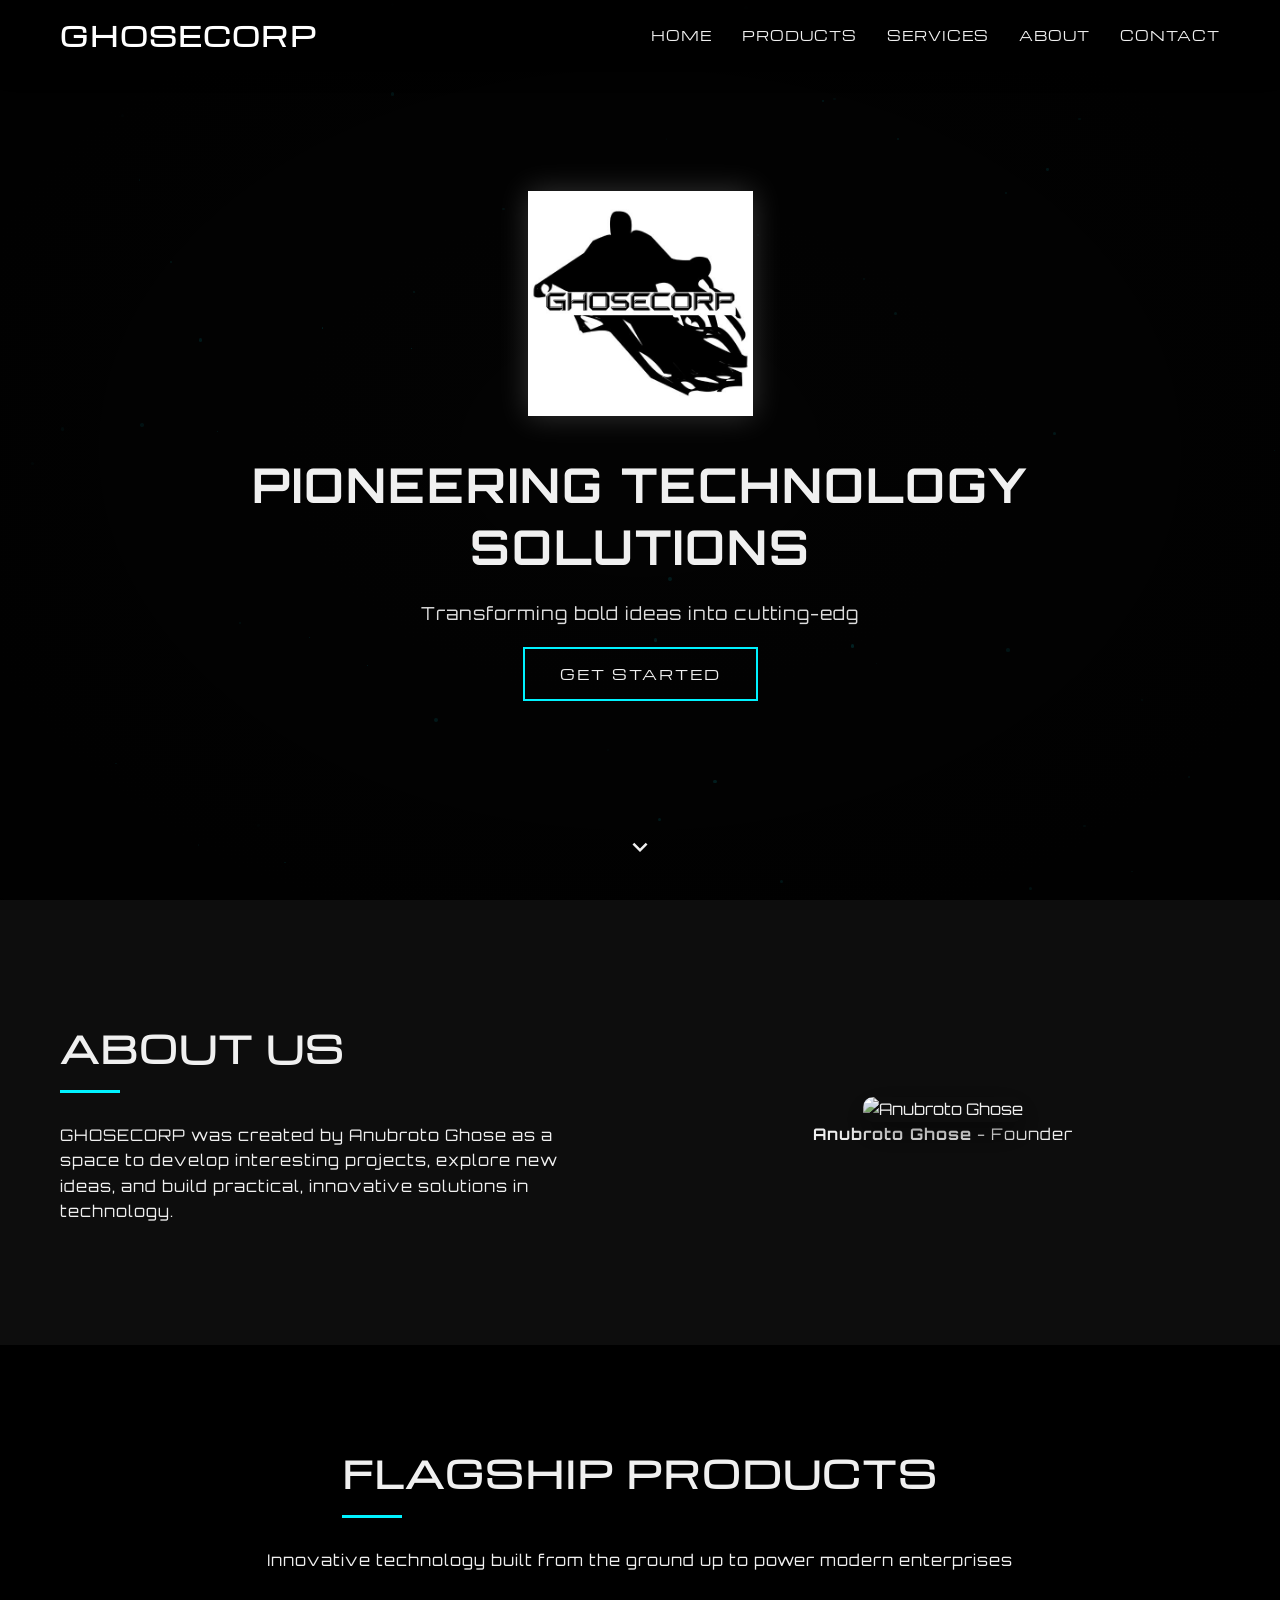
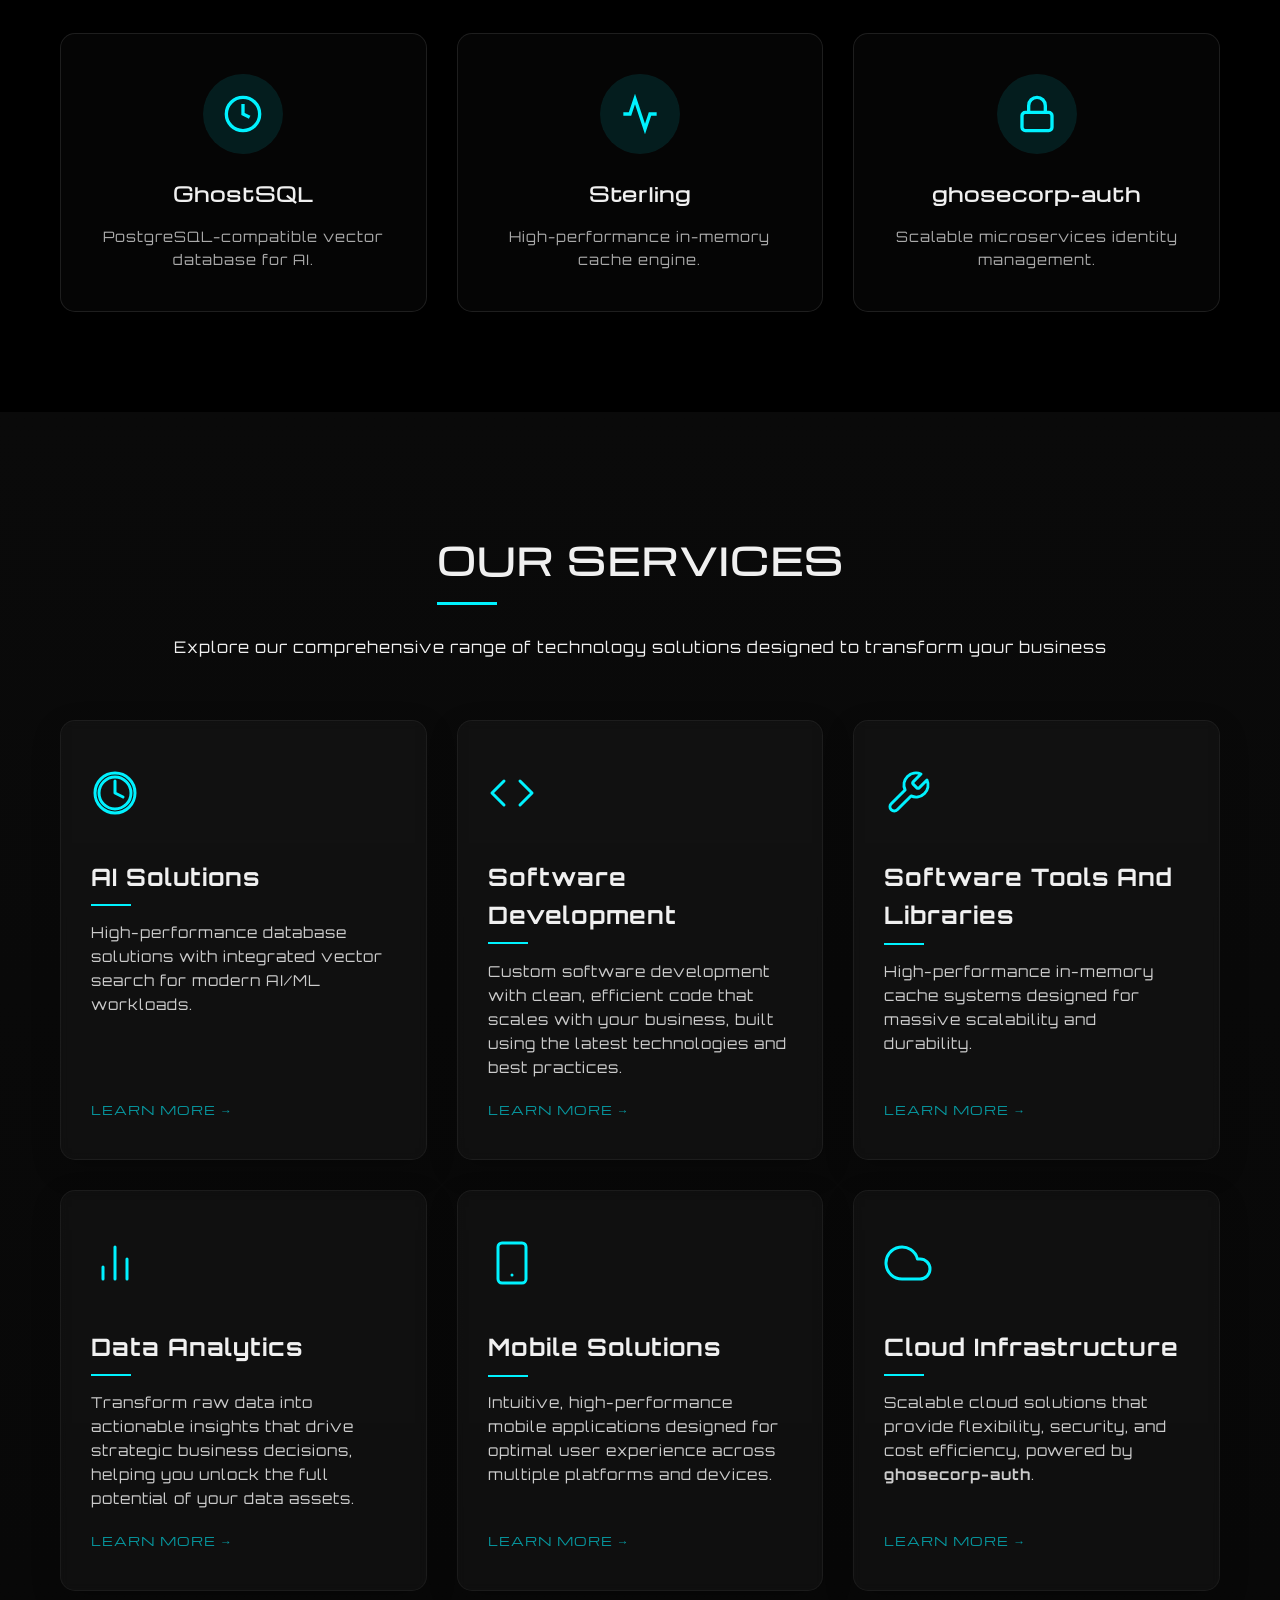
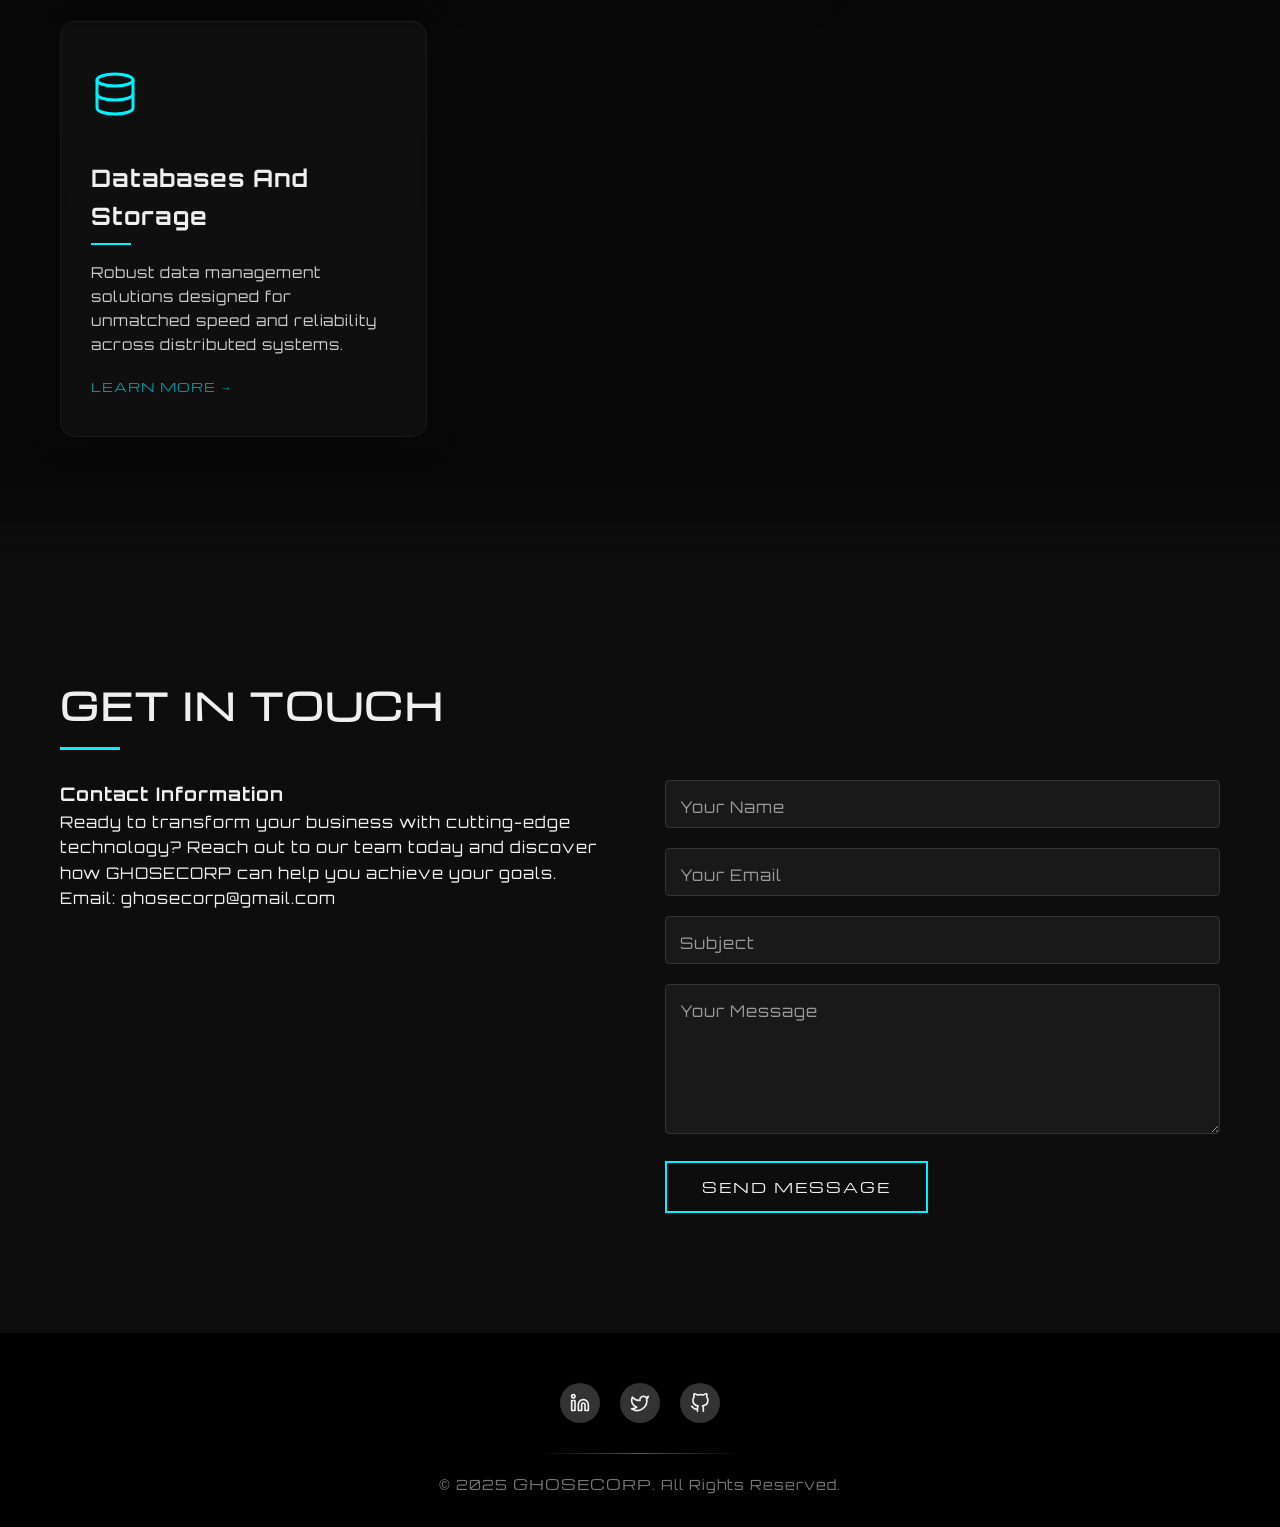
==== commit 2e23419d: "Added Products and Services" ====
--- a/index.html
+++ b/index.html
@@ -21,8 +21,9 @@
                 <a href="#home" class="logo">GHOSECORP</a>
                 <ul class="nav-links">
                     <li><a href="#home">Home</a></li>
+                    <li><a href="#products">Products</a></li>
+                    <li><a href="#services">Services</a></li>
                     <li><a href="#about">About</a></li>
-                    <li><a href="#services">Services</a></li>
                     <li><a href="#contact">Contact</a></li>
                 </ul>
                 <div class="burger">
@@ -74,6 +75,46 @@
             </div>
         </div>
     </section>
+    <!-- Products Section -->
+    <section class="products" id="products">
+        <div class="container">
+            <div class="services-intro">
+                <h2 class="section-title">Flagship Products</h2>
+                <p>Innovative technology built from the ground up to power modern enterprises</p>
+            </div>
+            <div class="products-grid">
+                <a href="products/ghostsql/" class="product-card">
+                    <div class="product-icon">
+                        <svg width="40" height="40" viewBox="0 0 24 24" fill="none" stroke="currentColor" stroke-width="2">
+                            <path d="M12 2a10 10 0 1 0 10 10A10 10 0 0 0 12 2z"/>
+                            <path d="M12 6v6l4 2"/>
+                        </svg>
+                    </div>
+                    <h3>GhostSQL</h3>
+                    <p>PostgreSQL-compatible vector database for AI.</p>
+                </a>
+                <a href="products/sterling/" class="product-card">
+                    <div class="product-icon">
+                        <svg width="40" height="40" viewBox="0 0 24 24" fill="none" stroke="currentColor" stroke-width="2">
+                            <path d="M22 12h-4l-3 9L9 3l-3 9H2"/>
+                        </svg>
+                    </div>
+                    <h3>Sterling</h3>
+                    <p>High-performance in-memory cache engine.</p>
+                </a>
+                <a href="products/ghosecorp-auth/" class="product-card">
+                    <div class="product-icon">
+                        <svg width="40" height="40" viewBox="0 0 24 24" fill="none" stroke="currentColor" stroke-width="2">
+                            <rect x="3" y="11" width="18" height="11" rx="2" ry="2"/>
+                            <path d="M7 11V7a5 5 0 0 1 10 0v4"/>
+                        </svg>
+                    </div>
+                    <h3>ghosecorp-auth</h3>
+                    <p>Scalable microservices identity management.</p>
+                </a>
+            </div>
+        </div>
+    </section>
     <!-- Services Section -->
     <section class="services" id="services">
         <div class="container">
@@ -91,8 +132,7 @@
                         </svg>
                     </div>
                     <h3 class="service-title">AI Solutions</h3>
-                    <p>Cutting-edge artificial intelligence and machine learning solutions tailored to your business
-                        needs, enabling intelligent automation and data-driven insights.</p>
+                    <p>High-performance database solutions with integrated vector search for modern AI/ML workloads.</p>
                     <span class="learn-more">Learn More →</span>
                 </a>
                 <a href="services/software-development/" class="service-card">
@@ -117,8 +157,7 @@
                         </svg>
                     </div>
                     <h3 class="service-title">Software Tools And Libraries</h3>
-                    <p>Custom-built software libraries and developer tools to accelerate your development workflow and
-                        enhance productivity through streamlined processes.</p>
+                    <p>High-performance in-memory cache systems designed for massive scalability and durability.</p>
                     <span class="learn-more">Learn More →</span>
                 </a>
                 <a href="services/data-analytics/" class="service-card">
@@ -156,8 +195,20 @@
                         </svg>
                     </div>
                     <h3 class="service-title">Cloud Infrastructure</h3>
-                    <p>Scalable cloud solutions that provide flexibility, security, and cost efficiency, empowering your
-                        business with robust and reliable infrastructure.</p>
+                    <p>Scalable cloud solutions that provide flexibility, security, and cost efficiency, powered by <strong>ghosecorp-auth</strong>.</p>
+                    <span class="learn-more">Learn More →</span>
+                </a>
+                <a href="services/databases-and-storage/" class="service-card">
+                    <div class="service-icon">
+                        <svg width="48" height="48" viewBox="0 0 24 24" fill="none" stroke="currentColor"
+                            stroke-width="1.5" stroke-linecap="round" stroke-linejoin="round">
+                            <path d="M21 5c0 1.66-4 3-9 3s-9-1.34-9-3 4-3 9-3 9 1.34 9 3z"/>
+                            <path d="M3 5v14c0 1.66 4 3 9 3s9-1.34 9-3V5"/>
+                            <path d="M21 12c0 1.66-4 3-9 3s-9-1.34-9-3"/>
+                        </svg>
+                    </div>
+                    <h3 class="service-title">Databases And Storage</h3>
+                    <p>Robust data management solutions designed for unmatched speed and reliability across distributed systems.</p>
                     <span class="learn-more">Learn More →</span>
                 </a>
             </div>
--- a/css/style.css
+++ b/css/style.css
@@ -449,6 +449,70 @@
     width: 100%;
 }
 
+/* Products Section */
+.products {
+    padding: 100px 0;
+    background: #000;
+}
+
+.products-grid {
+    display: grid;
+    grid-template-columns: repeat(auto-fit, minmax(300px, 1fr));
+    gap: 30px;
+    margin-top: 50px;
+}
+
+.product-card {
+    background: rgba(255, 255, 255, 0.02);
+    border: 1px solid rgba(255, 255, 255, 0.1);
+    padding: 40px;
+    border-radius: 15px;
+    text-align: center;
+    text-decoration: none;
+    color: var(--text-color);
+    transition: all 0.4s cubic-bezier(0.175, 0.885, 0.32, 1.275);
+    position: relative;
+    overflow: hidden;
+}
+
+.product-card:hover {
+    transform: translateY(-10px);
+    border-color: var(--highlight-color);
+    box-shadow: 0 10px 30px rgba(0, 242, 255, 0.1);
+    background: rgba(0, 242, 255, 0.02);
+}
+
+.product-icon {
+    width: 80px;
+    height: 80px;
+    background: rgba(0, 242, 255, 0.1);
+    border-radius: 50%;
+    display: flex;
+    align-items: center;
+    justify-content: center;
+    margin: 0 auto 25px;
+    color: var(--highlight-color);
+    transition: all 0.3s ease;
+}
+
+.product-card:hover .product-icon {
+    background: var(--highlight-color);
+    color: #000;
+    box-shadow: 0 0 20px var(--accent-glow);
+}
+
+.product-card h3 {
+    font-family: 'Michroma', sans-serif;
+    font-size: 1.2rem;
+    margin-bottom: 15px;
+}
+
+.product-card p {
+    font-size: 0.9rem;
+    color: #aaa;
+    line-height: 1.6;
+}
+
 /* Services Section */
 .services {
     padding: 120px 0;
@@ -517,6 +581,27 @@
     transform: translateY(-10px);
     box-shadow: 0 15px 40px rgba(0, 242, 255, 0.1);
     border-color: rgba(0, 242, 255, 0.3);
+}
+
+.service-card.featured {
+    border-color: rgba(0, 242, 255, 0.4);
+    background: linear-gradient(135deg, rgba(255, 255, 255, 0.05) 0%, rgba(0, 242, 255, 0.02) 100%);
+}
+
+.featured-tag {
+    position: absolute;
+    top: 15px;
+    right: 15px;
+    background: var(--highlight-color);
+    color: #000;
+    font-family: 'Michroma', sans-serif;
+    font-size: 9px;
+    padding: 4px 10px;
+    border-radius: 20px;
+    text-transform: uppercase;
+    font-weight: bold;
+    letter-spacing: 1px;
+    box-shadow: 0 0 10px var(--accent-glow);
 }
 
 .service-card:hover::before {
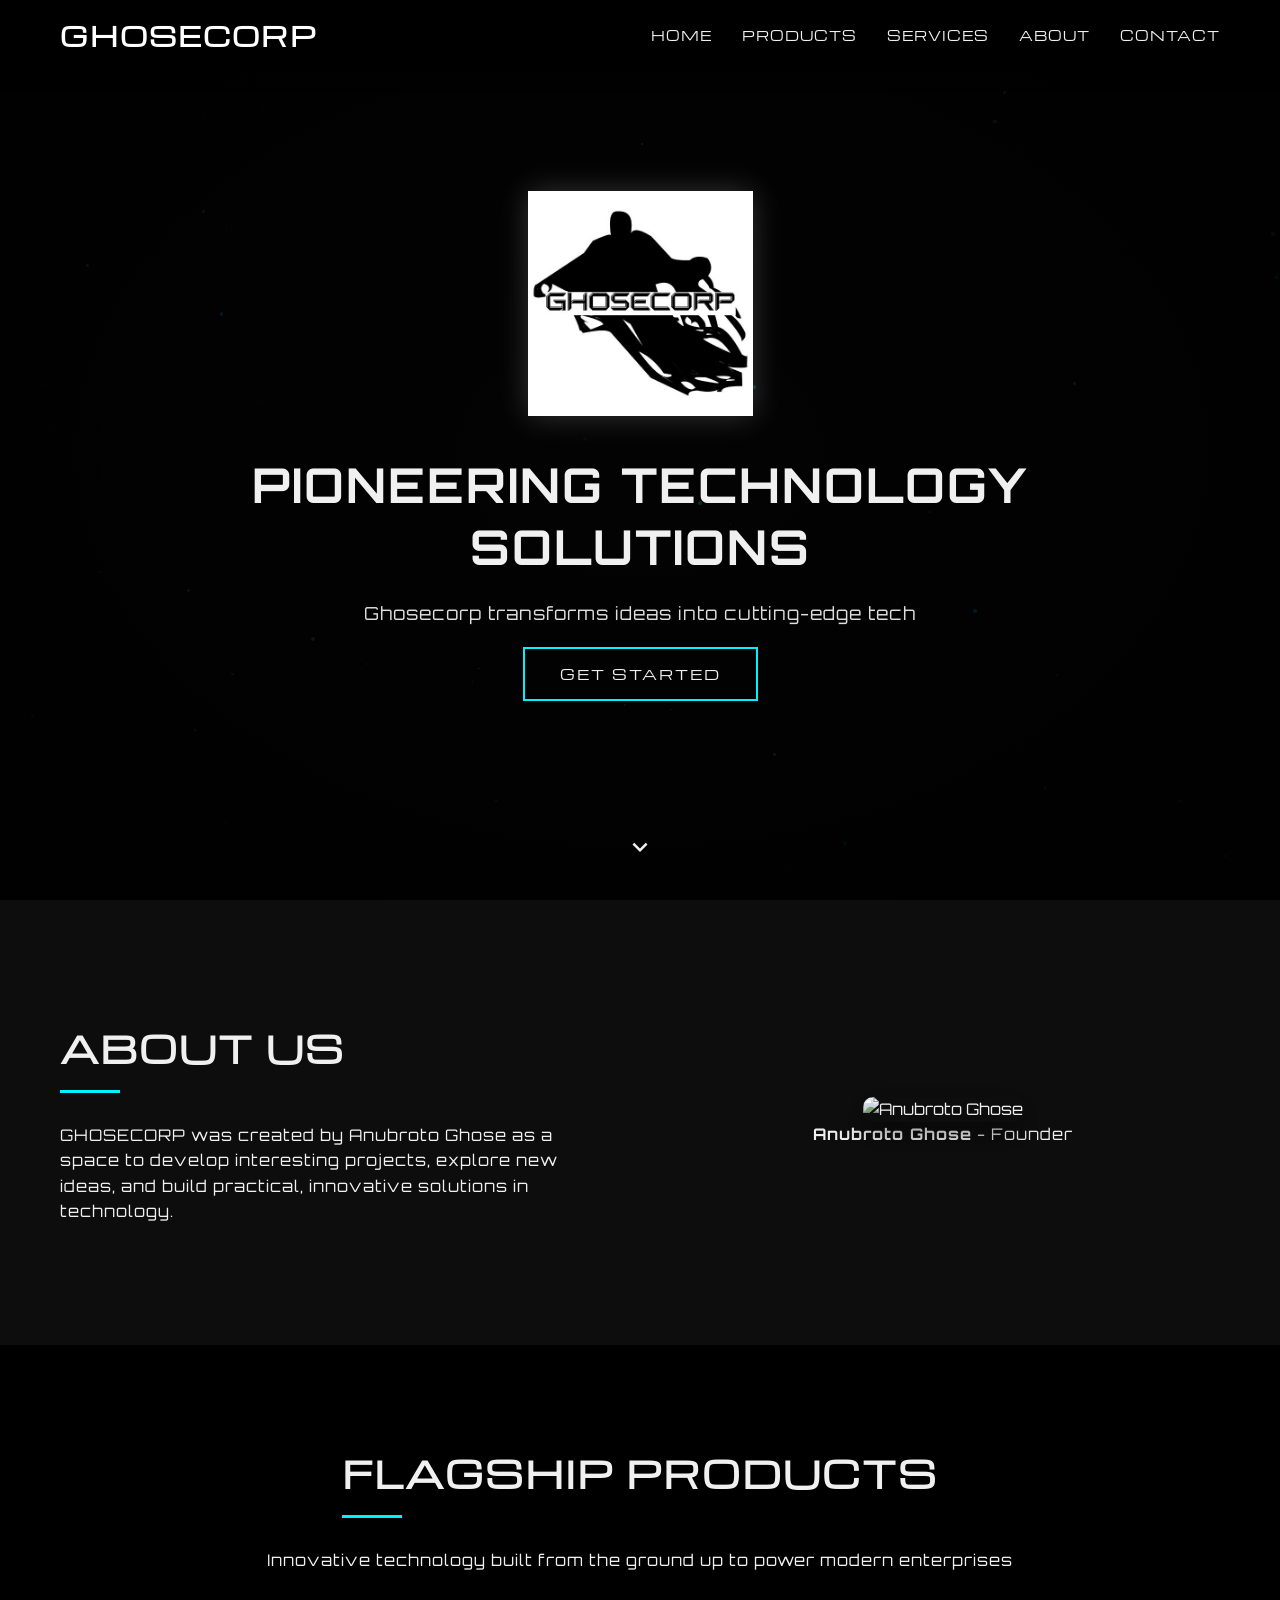
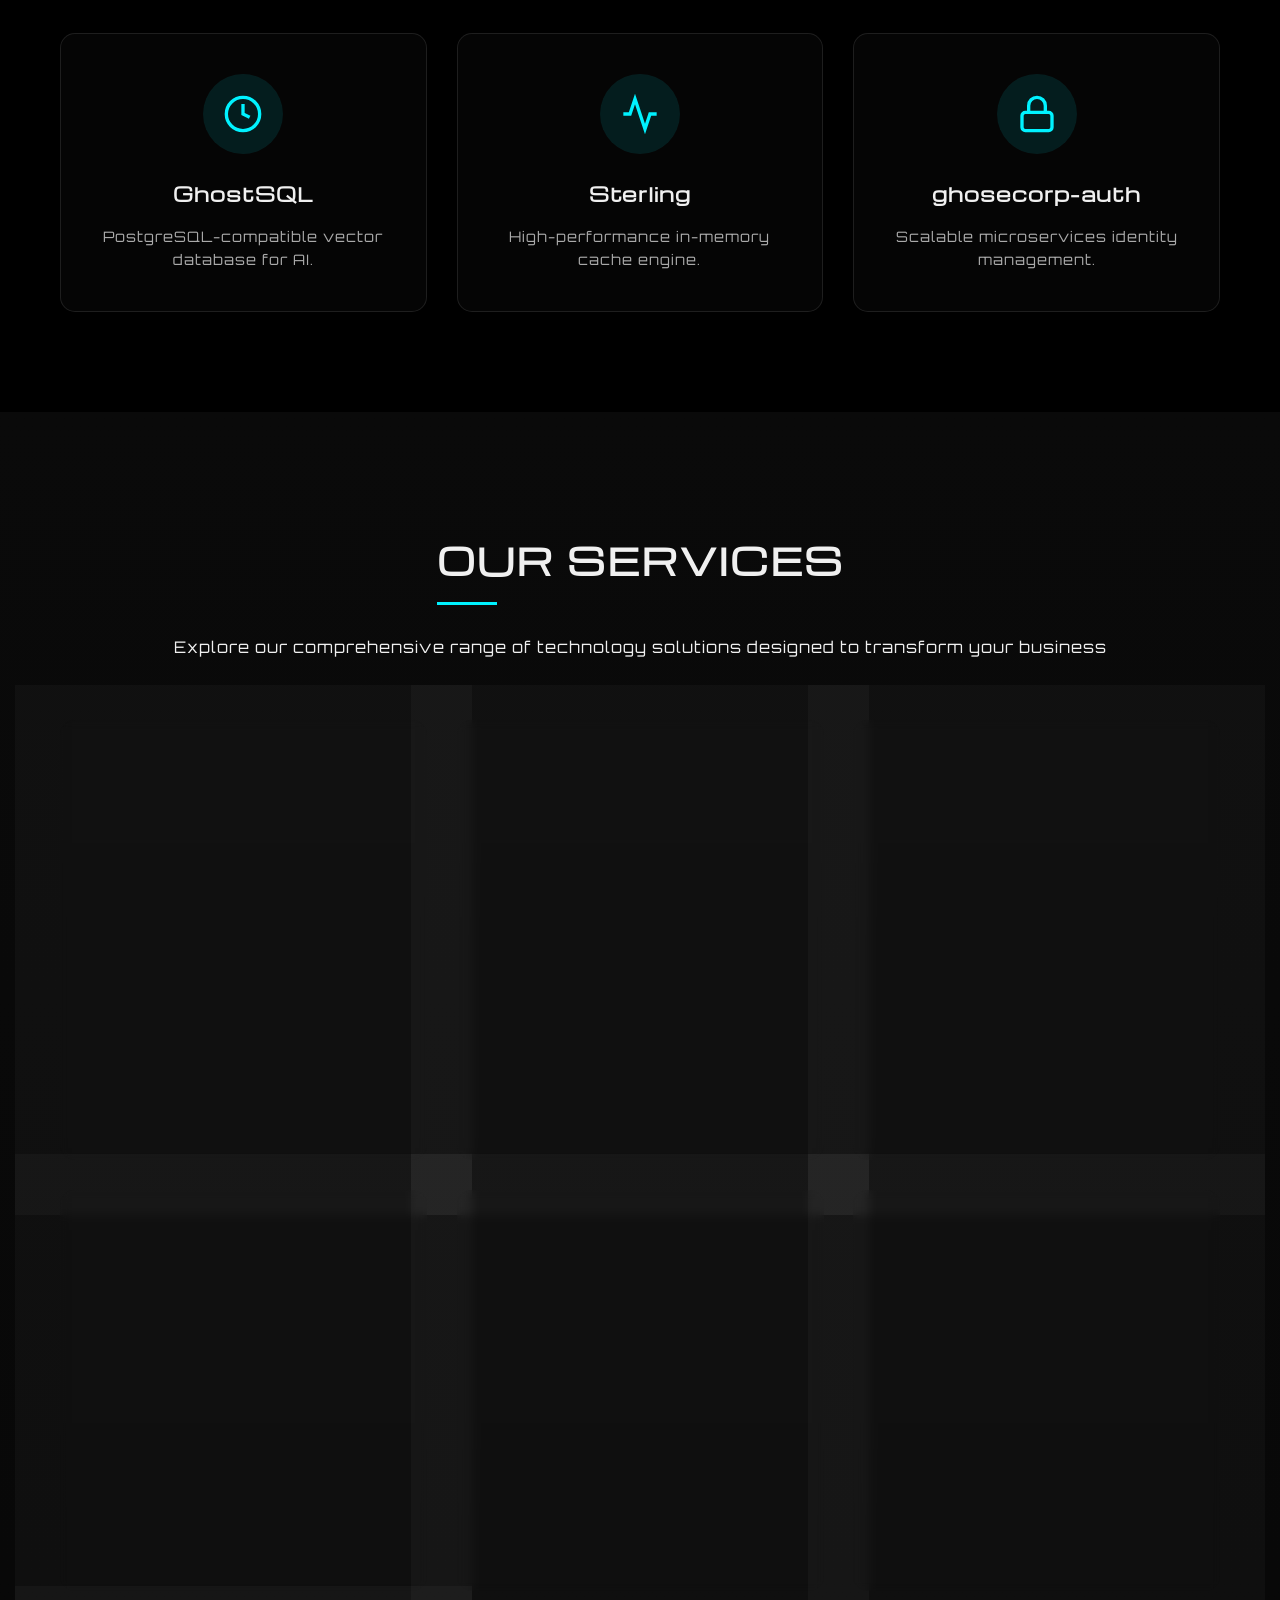
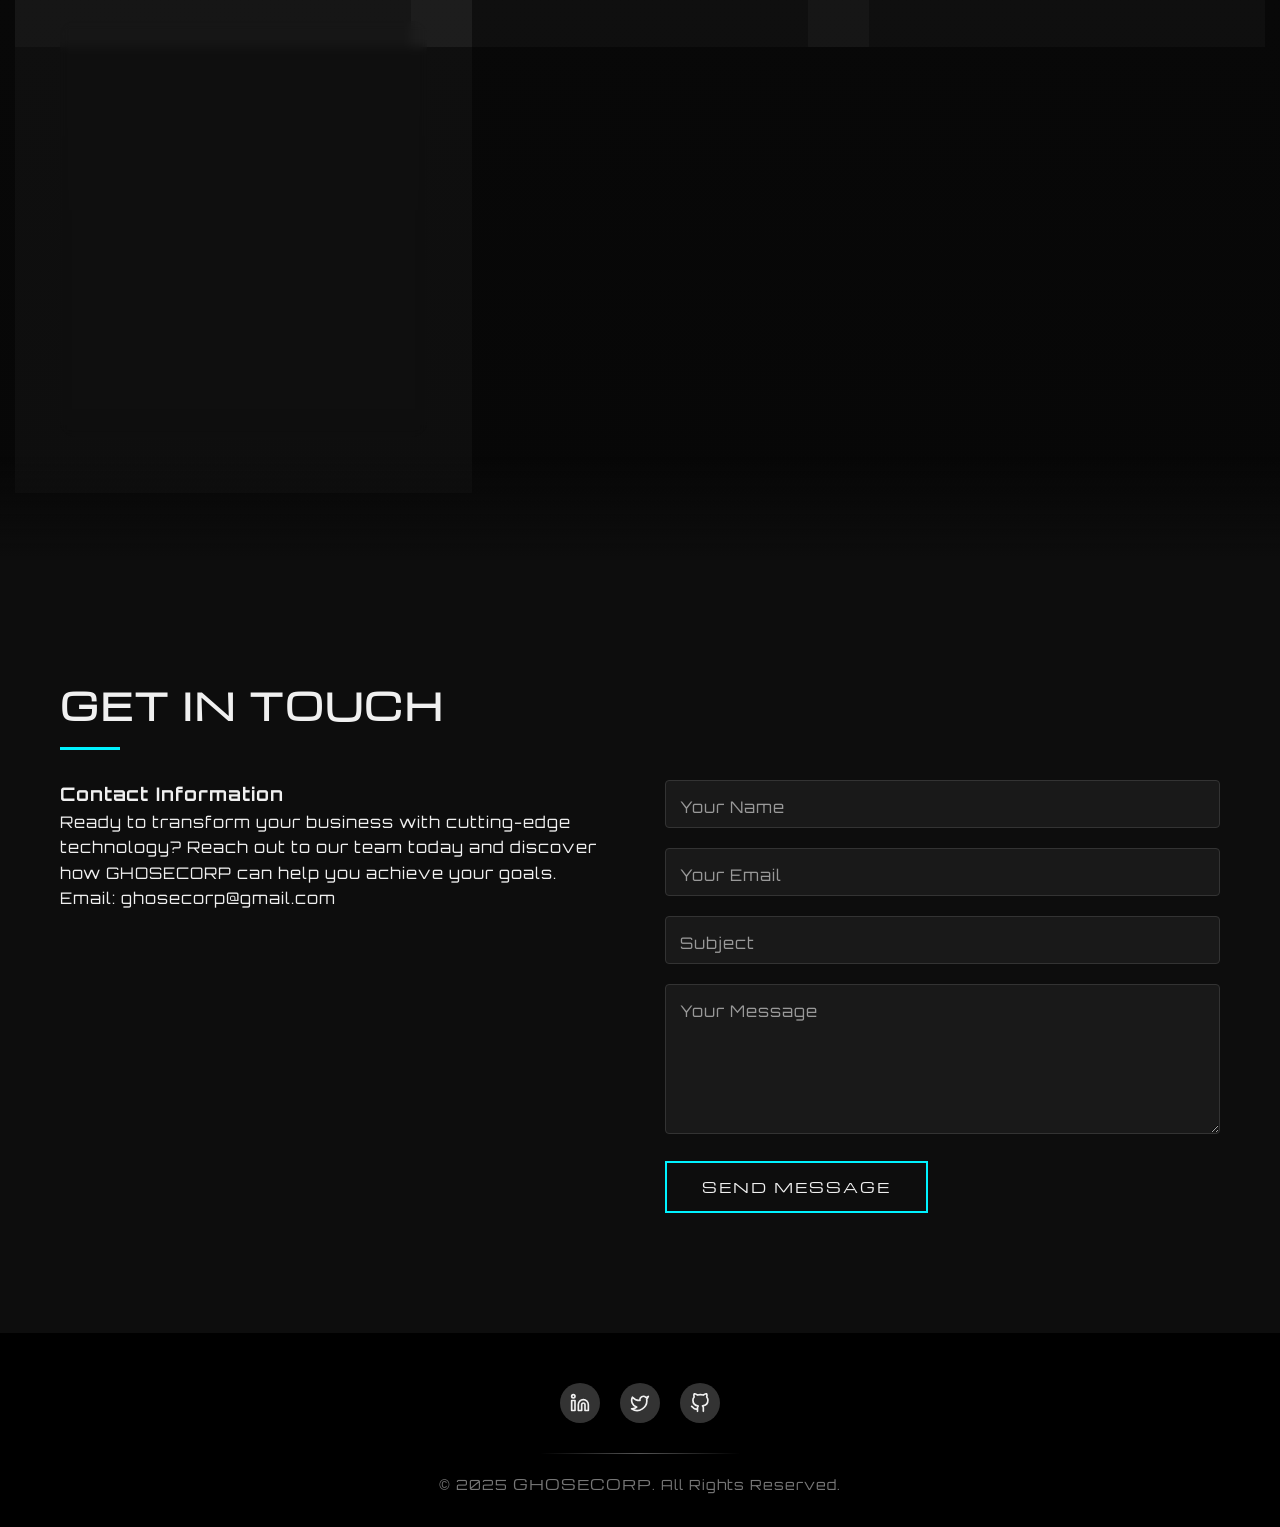
==== commit 119c9f68: "Revise hero description in index.html Updated hero description to reflect company focus." ====
--- a/index.html
+++ b/index.html
@@ -46,8 +46,7 @@
                     <span class="hero-line second">Solutions</span>
                 </h1>
                 <div class="hero-desc-container" style="min-height: 3em;">
-                    <p id="hero-desc">Transforming bold ideas into cutting-edge technology that empowers the businesses
-                        of tomorrow.</p>
+                    <p id="hero-desc">Ghosecorp transforms ideas into cutting-edge technology</p>
                 </div>
                 <a href="#contact" class="btn">Get Started</a>
             </div>
@@ -285,4 +284,4 @@
     <script src="js/script.js"></script>
 </body>
 
-</html>+</html>
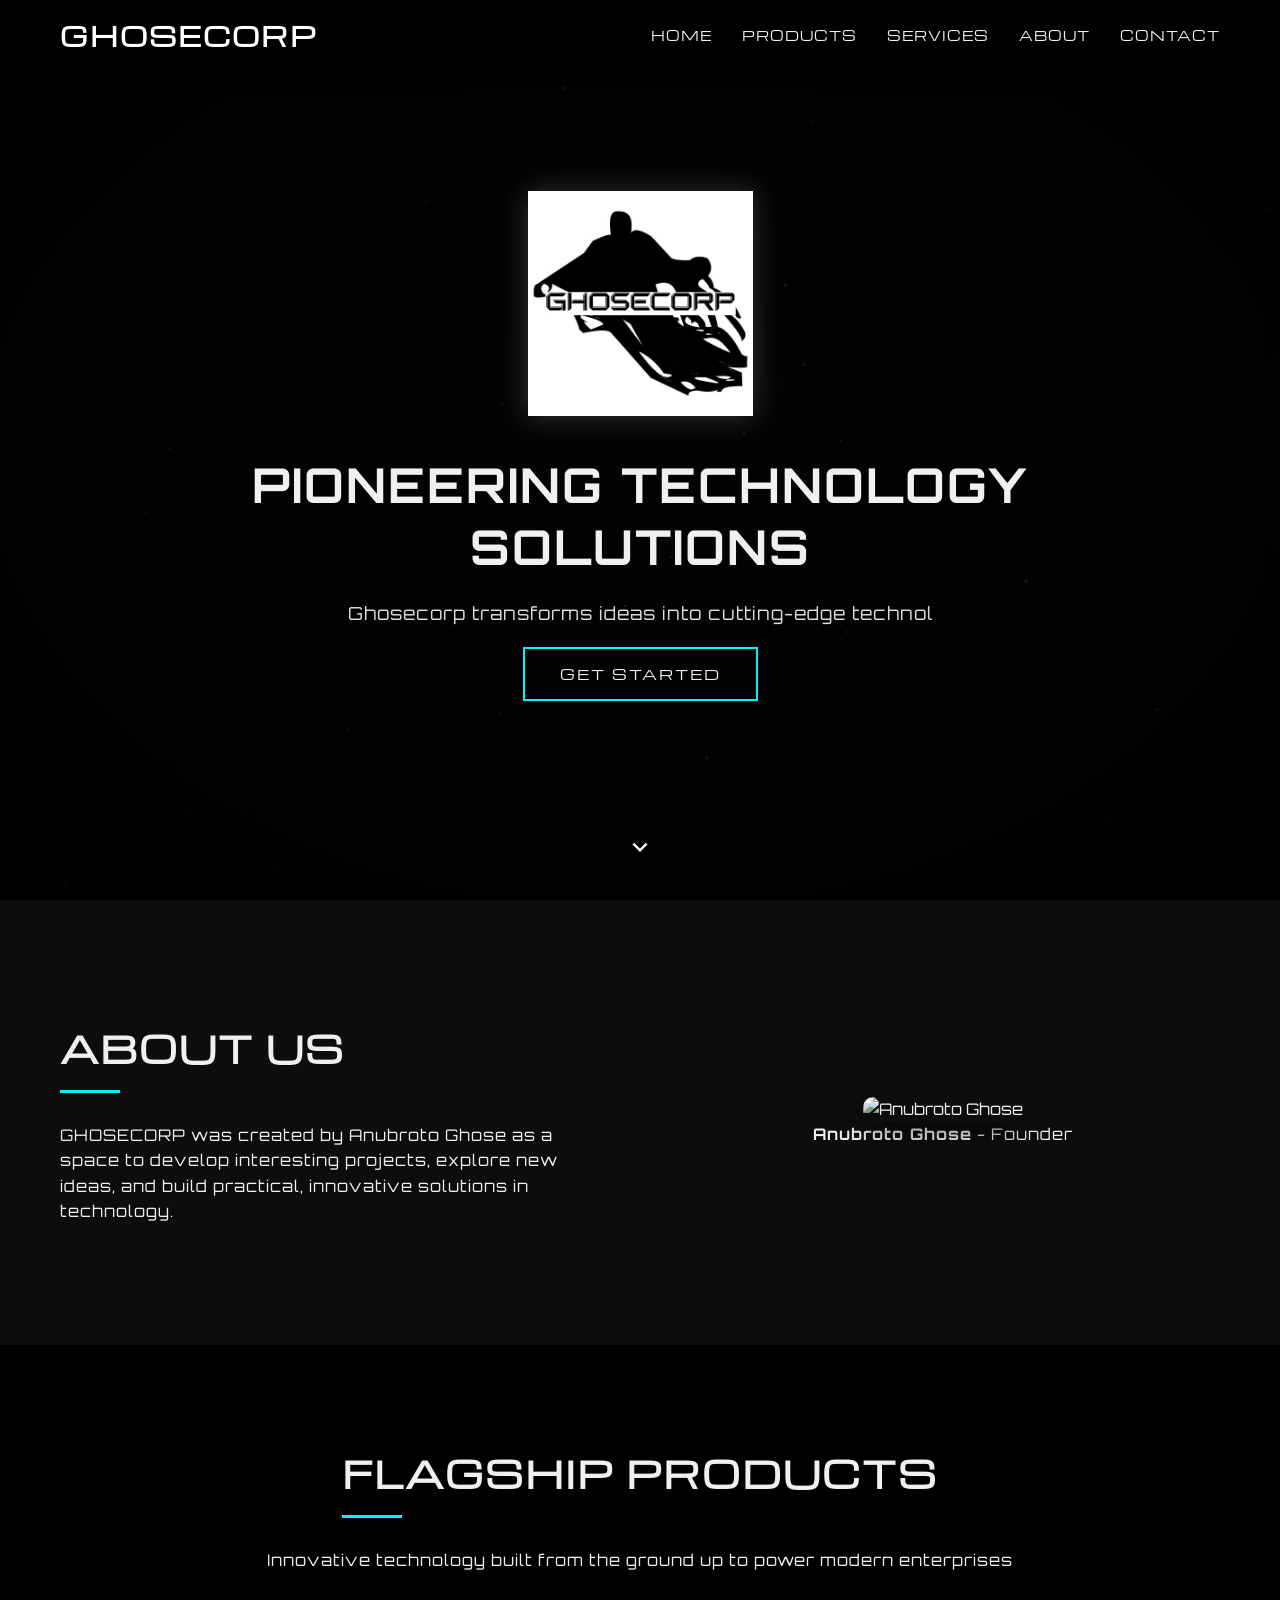
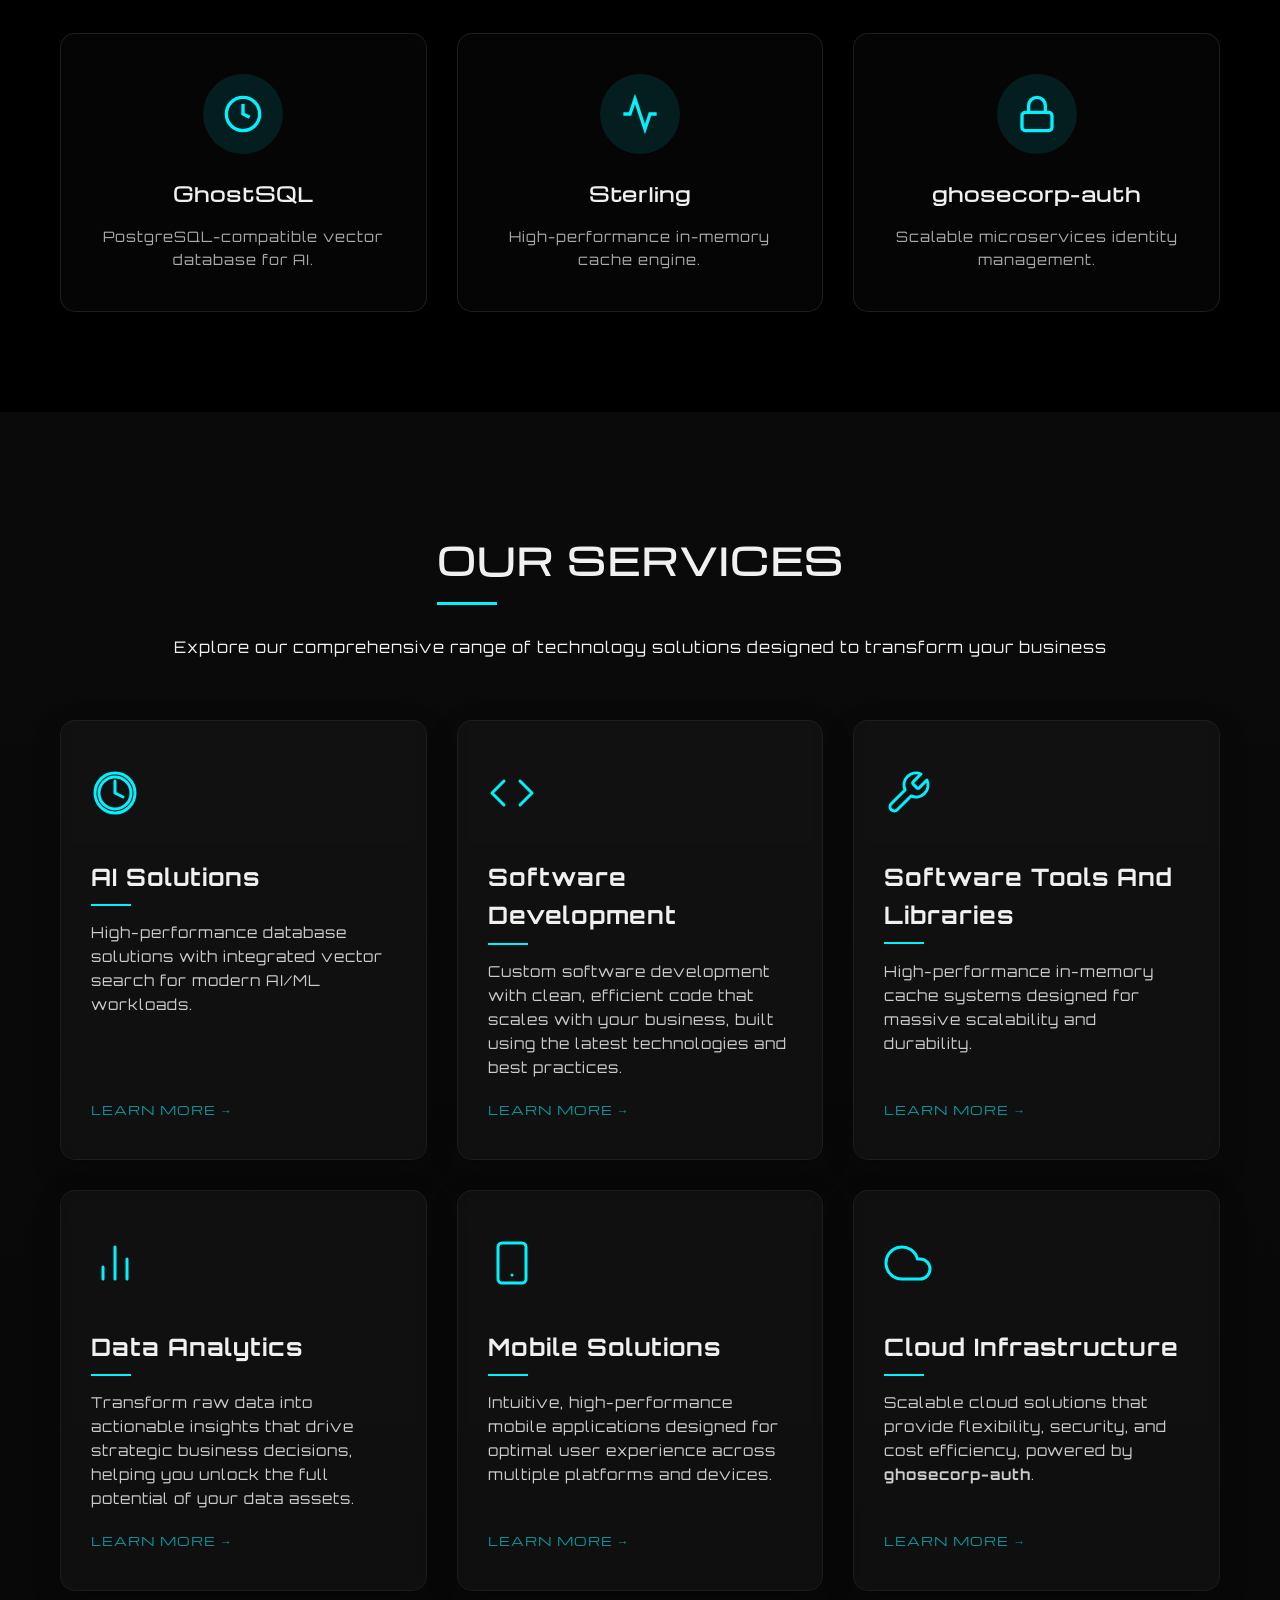
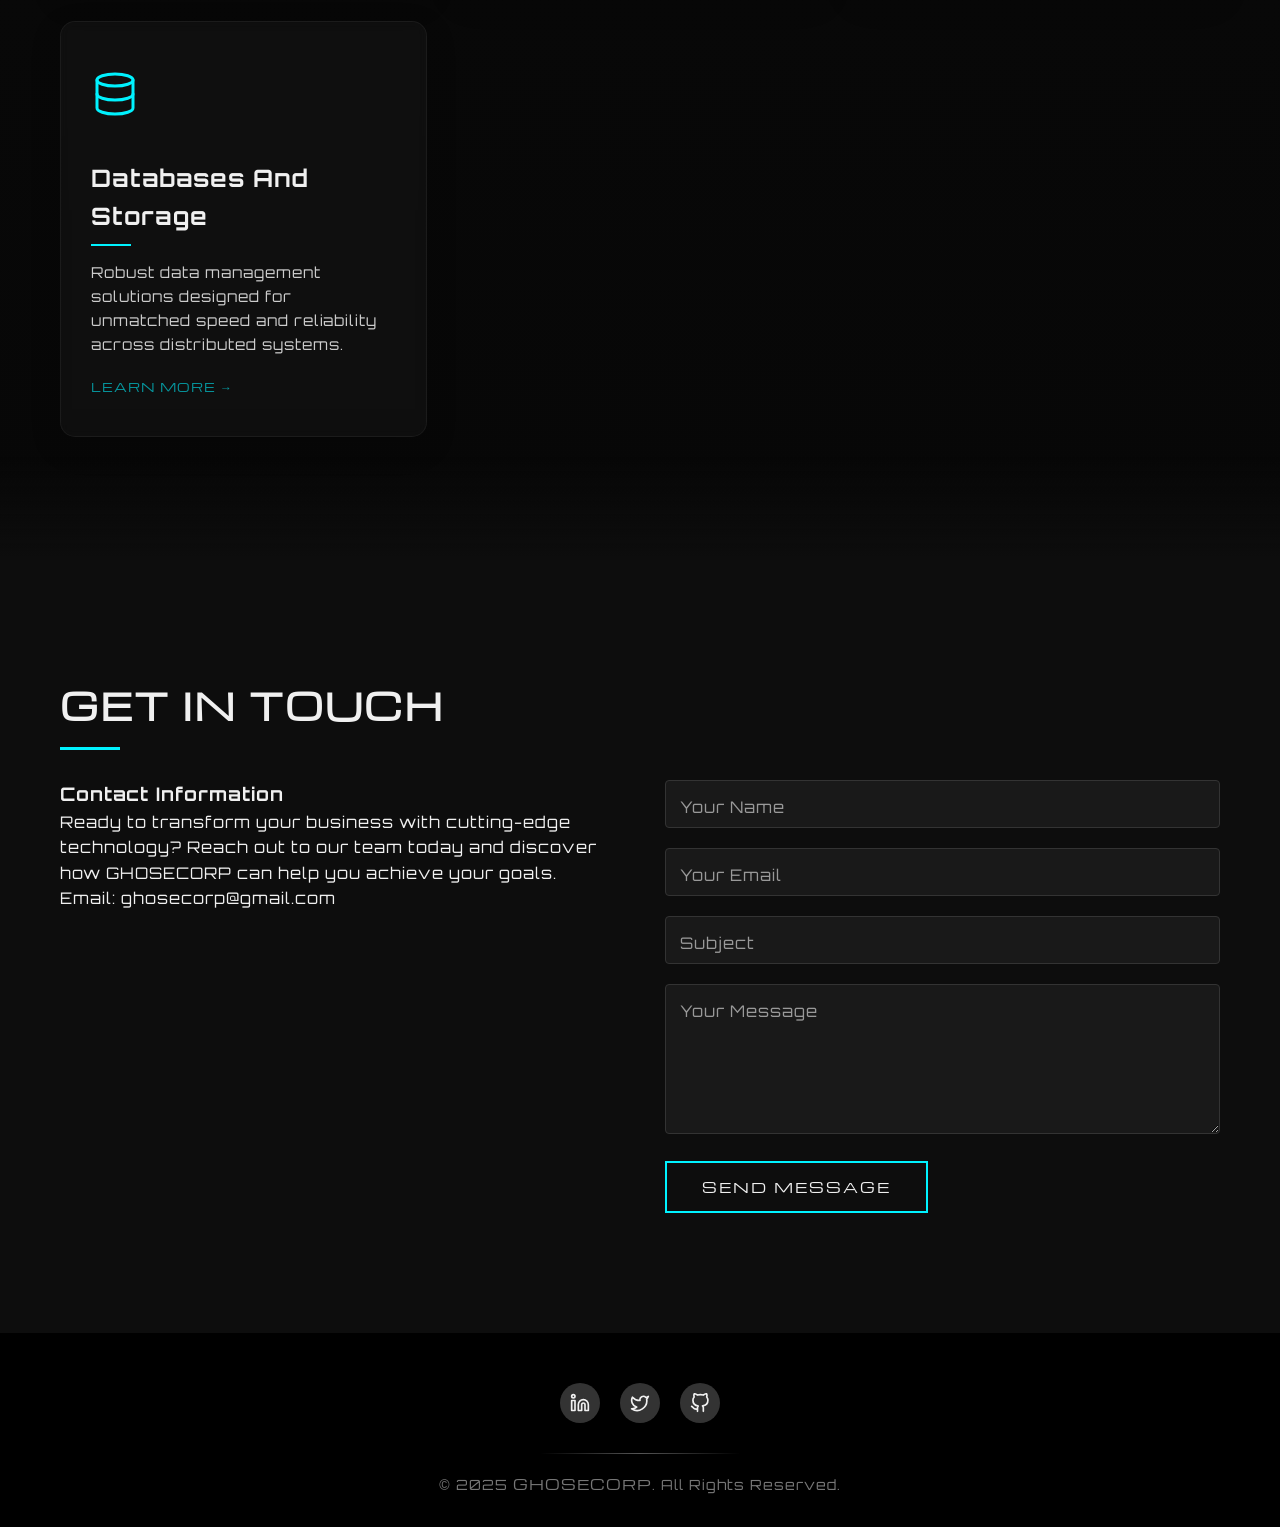
==== commit 2afdf4ab: "feat: added email sender functionality" ====
--- a/index.html
+++ b/index.html
@@ -225,21 +225,21 @@
                     <p>Email: ghosecorp@gmail.com</p>
                 </div>
                 <div class="contact-form">
-                    <form id="contactForm">
-                        <div class="form-group">
-                            <input type="text" id="name" required>
+                    <form id="contactForm" action="https://formsubmit.co/ghosecorp@gmail.com" method="POST">
+                        <div class="form-group">
+                            <input type="text" id="name" name="name" required>
                             <label for="name">Your Name</label>
                         </div>
                         <div class="form-group">
-                            <input type="email" id="email" required>
+                            <input type="email" id="email" name="email" required>
                             <label for="email">Your Email</label>
                         </div>
                         <div class="form-group">
-                            <input type="text" id="subject" required>
+                            <input type="text" id="subject" name="subject" required>
                             <label for="subject">Subject</label>
                         </div>
                         <div class="form-group">
-                            <textarea id="message" required></textarea>
+                            <textarea id="message" name="message" required></textarea>
                             <label for="message">Your Message</label>
                         </div>
                         <button type="submit" class="btn">Send Message</button>
